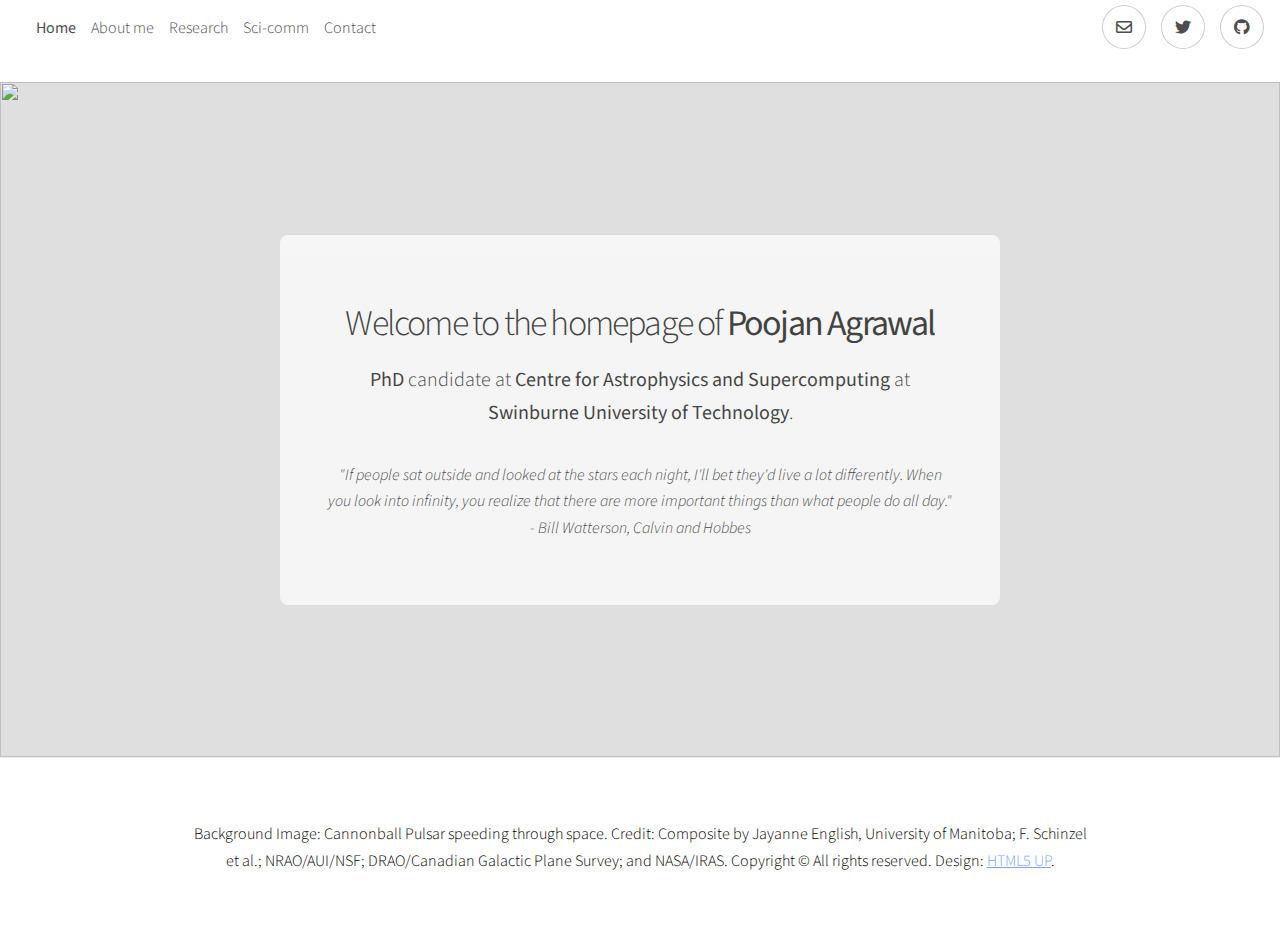
==== index.html @ 531eb6bc "modified header" ====
<!DOCTYPE HTML>
<!--
	Story by HTML5 UP
	html5up.net | @ajlkn
	Free for personal and commercial use under the CCA 3.0 license (html5up.net/license)
-->
<html>
	<head>
		<title>Poojan's personal webpage</title>
		<meta charset="utf-8" />
		<meta name="viewport" content="width=device-width, initial-scale=1, user-scalable=no" />
		<link rel="stylesheet" href="assets/css/main.css" />
		<noscript><link rel="stylesheet" href="assets/css/noscript.css" /></noscript>
	</head>
	<body class="is-preload">

<!-- Header -->
					<header id="header">
						<div>
							<ul class="icons">
								<li><a href="index.html"><strong>Home</strong></a></li>
								<li><a href="personal.html">About me</a></li>
								<!-- <li><a href="blog.html">Blog</a></li> -->
								<li><a href="research.html">Research</a></li>
								<!-- <li><a href="talks.html">Talks</a></li> -->
								<li><a href="outreach.html">Sci-comm</a></li>
								<li><a href="contact.html">Contact</a></li>
							</ul>
						</div>
						<div>
							<ul class="icons">
								<li><a href="mailto:pagrawal@astro.swin.edu.au" class="icon style2 fa-envelope"><span class="label">Email</span></a></li>
								<li><a href="https://twitter.com/poojan_agrawal" class="icon brands style2 fa-twitter"><span class="label">Twitter</span></a></li>
								<li><a href="https://github.com/poojanagrawal" class="icon brands style2 fa-github"><span class="label">GitHub</span></a></li>
							</ul>
						</div>
					</header>
​
<!-- Wrapper -->
			<div id="wrapper" class="divided">
				<!-- One -->
					<section class="banner style2 orient-center content-align-center image-position-center threequarterscreen onload-image-fade-in onload-content-fade-down">
						<div class="content">
							<h2>Welcome to the homepage of <b>Poojan Agrawal</b></h2>
							<p class="major"><b>PhD</b> candidate at <b>Centre for Astrophysics and Supercomputing</b> at <b>Swinburne University of Technology</b>.</p>
							<!-- <p><i>"I know nothing with any certainity but the sight of stars makes me dream" - Vincent Van Gogh</i></p> -->
							<p><i>"If people sat outside and looked at the stars each night, I'll bet they'd live a lot differently. When you look into infinity, you realize that there are more important things than what people do all day." - Bill Watterson, Calvin and Hobbes</i></p>
							<!-- <p class="major">A (modular, highly tweakable) responsive one-page template designed by <a href="https://html5up.net">HTML5 UP</a> and released for free under the <a href="https://html5up.net/license">Creative Commons</a>.</p> -->
							<!-- <ul class="actions stacked"> -->
								<!-- <li><a href="#first" class="button big wide smooth-scroll-middle">Get Started</a></li> -->
							<!-- </ul> -->
						</div>
						<div class="image">
							<img src="images/cannonball_pulsar.jpg" alt="" />
						</div>
					</section>

				

				<!-- Seven -->
					<!-- <section class="wrapper style1 align-center">
						<div class="inner medium">
							<h2>Get in touch</h2>
							<form method="post" action="#">
								<div class="fields">
									<div class="field half">
										<label for="name">Name</label>
										<input type="text" name="name" id="name" value="" />
									</div>
									<div class="field half">
										<label for="email">Email</label>
										<input type="email" name="email" id="email" value="" />
									</div>
									<div class="field">
										<label for="message">Message</label>
										<textarea name="message" id="message" rows="6"></textarea>
									</div>
								</div>
								<ul class="actions special">
									<li><input type="submit" name="submit" id="submit" value="Send Message" /></li>
								</ul>
							</form>

						</div>
					</section> -->

				<!-- Footer -->
					<footer class="wrapper style1 align-center">
						<div class="inner">
							<!-- <ul class="icons">
								<li><a href="https://twitter.com/poojan_agrawal" class="icon brands style2 fa-twitter"><span class="label">Twitter</span></a></li>
								<li><a href="mailto:pagrawal@astro.swin.edu.au" class="icon style2 fa-envelope"><span class="label">Email</span></a></li>
								<li><a href="https://github.com/poojanagrawal" class="icon brands style2 fa-github"><span class="label">GitHub</span></a></li>
							</ul> -->
							<p> Background Image: Cannonball Pulsar speeding through space. Credit: Composite by Jayanne English, University of Manitoba; F. Schinzel et al.; NRAO/AUI/NSF; DRAO/Canadian Galactic Plane Survey; and NASA/IRAS. Copyright &copy; All rights reserved. Design: <a href="https://html5up.net">HTML5 UP</a>.</p>
						</div>
					</footer>

			</div>

		<!-- Scripts -->
			<script src="assets/js/jquery.min.js"></script>
			<script src="assets/js/jquery.scrollex.min.js"></script>
			<script src="assets/js/jquery.scrolly.min.js"></script>
			<script src="assets/js/browser.min.js"></script>
			<script src="assets/js/breakpoints.min.js"></script>
			<script src="assets/js/util.js"></script>
			<script src="assets/js/main.js"></script>

	</body>
</html>
---- assets/css/main.css ----
@import url(fontawesome-all.min.css);
@import url("https://fonts.googleapis.com/css?family=Source+Sans+Pro:300,300i,400,400i");

/*
	Story by HTML5 UP
	html5up.net | @ajlkn
	Free for personal and commercial use under the CCA 3.0 license (html5up.net/license)
*/

html, body, div, span, applet, object,
iframe, h1, h2, h3, h4, h5, h6, p, blockquote,
pre, a, abbr, acronym, address, big, cite,
code, del, dfn, em, img, ins, kbd, q, s, samp,
small, strike, strong, sub, sup, tt, var, b,
u, i, center, dl, dt, dd, ol, ul, li, fieldset,
form, label, legend, table, caption, tbody,
tfoot, thead, tr, th, td, article, aside,
canvas, details, embed, figure, figcaption,
footer, header, hgroup, menu, nav, output, ruby,
section, summary, time, mark, audio, video {
	margin: 0;
	padding: 0;
	border: 0;
	font-size: 100%;
	font: inherit;
	vertical-align: baseline;}

article, aside, details, figcaption, figure,
footer, header, hgroup, menu, nav, section {
	display: block;}

body {
	line-height: 1;
}

ol, ul {
	list-style: none;
}

blockquote, q {
	quotes: none;
}

	blockquote:before, blockquote:after, q:before, q:after {
		content: '';
		content: none;
	}

table {
	border-collapse: collapse;
	border-spacing: 0;
}

body {
	-webkit-text-size-adjust: none;
}

mark {
	background-color: transparent;
	color: inherit;
}

input::-moz-focus-inner {
	border: 0;
	padding: 0;
}

input, select, textarea {
	-moz-appearance: none;
	-webkit-appearance: none;
	-ms-appearance: none;
	appearance: none;
}

/* Basic */

	@-ms-viewport {
		width: device-width;
	}

	body {
		-ms-overflow-style: scrollbar;
	}

	@media screen and (max-width: 480px) {

		html, body {
			min-width: 320px;
		}

	}

	html {
		box-sizing: border-box;
	}

	*, *:before, *:after {
		box-sizing: inherit;
	}

	body {
		background: #ffffff;
	}

		body.is-preload *, body.is-preload *:before, body.is-preload *:after {
			-moz-animation: none !important;
			-webkit-animation: none !important;
			-ms-animation: none !important;
			animation: none !important;
			-moz-transition: none !important;
			-webkit-transition: none !important;
			-ms-transition: none !important;
			transition: none !important;
		}

/* Type */

	html {
		font-size: 18pt;
	}

		@media screen and (max-width: 1680px) {

			html {
				font-size: 14pt;
			}

		}

		@media screen and (max-width: 1280px) {

			html {
				font-size: 12pt;
			}

		}

		@media screen and (max-width: 736px) {

			html {
				font-size: 11pt;
			}

		}

		@media screen and (max-width: 360px) {

			html {
				font-size: 10pt;
			}

		}

	body {
		background-color: #ffffff;
		color: #000000;
	}

	body, input, select, textarea {
		font-family: "Source Sans Pro", Helvetica, sans-serif;
		font-size: 1rem;
		font-weight: 300;
		line-height: 1.65;
	}

	a {
		-moz-transition: color 0.2s ease-in-out;
		-webkit-transition: color 0.2s ease-in-out;
		-ms-transition: color 0.2s ease-in-out;
		transition: color 0.2s ease-in-out;
		text-decoration: underline;
	}

		a:hover {
			text-decoration: none;
		}

	strong, b {
		font-weight: 400;
	}

	em, i {
		font-style: italic;
	}

	p {
		margin: 0 0 2rem 0;
	}

		p.major {
			font-size: 1.25rem;
		}

	h1, h2, h3, h4, h5, h6 {
		font-weight: 300;
		line-height: 1.375;
		letter-spacing: -0.05em;
		margin: 0 0 1rem 0;
	}

		h1 a, h2 a, h3 a, h4 a, h5 a, h6 a {
			color: inherit;
			text-decoration: none;
		}

	h1 {
		font-size: 3.5rem;
		line-height: 1.2;
	}

	h2 {
		font-size: 2.25rem;
	}

	h3 {
		font-size: 1.5rem;
	}

	h4 {
		font-size: 1.1rem;
	}

	h5 {
		font-size: 0.9rem;
	}

	h6 {
		font-size: 0.7rem;
	}

	sub {
		font-size: 0.8rem;
		position: relative;
		top: 0.5rem;
	}

	sup {
		font-size: 0.8rem;
		position: relative;
		top: -0.5rem;
	}

	blockquote {
		border-left: solid 4px;
		font-style: italic;
		margin: 0 0 2rem 0;
		padding: 0.5rem 0 0.5rem 2rem;
	}

	code {
		border-radius: 4px;
		font-family: "Courier New", monospace;
		font-size: 0.9em;
		margin: 0 0.25rem;
		padding: 0.25rem 0.325rem;
	}

	pre {
		-webkit-overflow-scrolling: touch;
		font-family: "Courier New", monospace;
		font-size: 0.9em;
		margin: 0 0 2rem 0;
	}

		pre code {
			display: block;
			line-height: 1.5;
			padding: 0.75rem 1rem;
			overflow-x: auto;
		}

	hr {
		border: 0;
		border-bottom: solid 1px;
		margin: 2.5rem 0;
	}

		hr.major {
			margin: 3.5rem 0;
		}

	.align-left {
		text-align: left;
	}

	.align-center {
		text-align: center;
	}

	.align-right {
		text-align: right;
	}

	@media screen and (max-width: 736px) {

		p.major {
			font-size: 1.1rem;
		}

		h1 {
			font-size: 2.5rem;
		}

		h2 {
			font-size: 2rem;
		}

		h3 {
			font-size: 1.25rem;
		}

		h4 {
			font-size: 1rem;
		}

	}

	input, select, textarea {
		color: #000000;
	}

	a {
		color: #809fff;
	}

		a:hover {
/* 			color: #47D3E5; */
			color: #809fff;
		}

	strong{
		/* color: #4d4d4d; */
		color: inherit;
	}
	
	b{
		color: #000000;
	}

	h1, h2, h3, h4, h5, h6 {
		color: #000000;
	}

	blockquote {
		border-left-color: rgba(0, 0, 0, 0.2);
	}

	code {
		background: rgba(0, 0, 0, 0.05);
		border-color: rgba(0, 0, 0, 0.2);
	}

	hr {
		border-bottom-color: rgba(0, 0, 0, 0.2);
	}

/* Row */

	.row {
		display: flex;
		flex-wrap: wrap;
		box-sizing: border-box;
		align-items: stretch;
	}

		.row > * {
			box-sizing: border-box;
		}

		.row.gtr-uniform > * > :last-child {
			margin-bottom: 0;
		}

		.row.aln-left {
			justify-content: flex-start;
		}

		.row.aln-center {
			justify-content: center;
		}

		.row.aln-right {
			justify-content: flex-end;
		}

		.row.aln-top {
			align-items: flex-start;
		}

		.row.aln-middle {
			align-items: center;
		}

		.row.aln-bottom {
			align-items: flex-end;
		}

		.row > .imp {
			order: -1;
		}

		.row > .col-1 {
			width: 8.33333%;
		}

		.row > .off-1 {
			margin-left: 8.33333%;
		}

		.row > .col-2 {
			width: 16.66667%;
		}

		.row > .off-2 {
			margin-left: 16.66667%;
		}

		.row > .col-3 {
			width: 25%;
		}

		.row > .off-3 {
			margin-left: 25%;
		}

		.row > .col-4 {
			width: 33.33333%;
		}

		.row > .off-4 {
			margin-left: 33.33333%;
		}

		.row > .col-5 {
			width: 41.66667%;
		}

		.row > .off-5 {
			margin-left: 41.66667%;
		}

		.row > .col-6 {
			width: 50%;
		}

		.row > .off-6 {
			margin-left: 50%;
		}

		.row > .col-7 {
			width: 58.33333%;
		}

		.row > .off-7 {
			margin-left: 58.33333%;
		}

		.row > .col-8 {
			width: 66.66667%;
		}

		.row > .off-8 {
			margin-left: 66.66667%;
		}

		.row > .col-9 {
			width: 75%;
		}

		.row > .off-9 {
			margin-left: 75%;
		}

		.row > .col-10 {
			width: 83.33333%;
		}

		.row > .off-10 {
			margin-left: 83.33333%;
		}

		.row > .col-11 {
			width: 91.66667%;
		}

		.row > .off-11 {
			margin-left: 91.66667%;
		}

		.row > .col-12 {
			width: 100%;
		}

		.row > .off-12 {
			margin-left: 100%;
		}

		.row.gtr-0 {
			margin-top: 0;
			margin-left: 0rem;
		}

			.row.gtr-0 > * {
				padding: 0 0 0 0rem;
			}

			.row.gtr-0.gtr-uniform {
				margin-top: 0rem;
			}

				.row.gtr-0.gtr-uniform > * {
					padding-top: 0rem;
				}

		.row.gtr-25 {
			margin-top: 0;
			margin-left: -0.5rem;
		}

			.row.gtr-25 > * {
				padding: 0 0 0 0.5rem;
			}

			.row.gtr-25.gtr-uniform {
				margin-top: -0.5rem;
			}

				.row.gtr-25.gtr-uniform > * {
					padding-top: 0.5rem;
				}

		.row.gtr-50 {
			margin-top: 0;
			margin-left: -1rem;
		}

			.row.gtr-50 > * {
				padding: 0 0 0 1rem;
			}

			.row.gtr-50.gtr-uniform {
				margin-top: -1rem;
			}

				.row.gtr-50.gtr-uniform > * {
					padding-top: 1rem;
				}

		.row {
			margin-top: 0;
			margin-left: -2rem;
		}

			.row > * {
				padding: 0 0 0 2rem;
			}

			.row.gtr-uniform {
				margin-top: -2rem;
			}

				.row.gtr-uniform > * {
					padding-top: 2rem;
				}

		.row.gtr-150 {
			margin-top: 0;
			margin-left: -3rem;
		}

			.row.gtr-150 > * {
				padding: 0 0 0 3rem;
			}

			.row.gtr-150.gtr-uniform {
				margin-top: -3rem;
			}

				.row.gtr-150.gtr-uniform > * {
					padding-top: 3rem;
				}

		.row.gtr-200 {
			margin-top: 0;
			margin-left: -4rem;
		}

			.row.gtr-200 > * {
				padding: 0 0 0 4rem;
			}

			.row.gtr-200.gtr-uniform {
				margin-top: -4rem;
			}

				.row.gtr-200.gtr-uniform > * {
					padding-top: 4rem;
				}

		@media screen and (max-width: 1680px) {

			.row {
				display: flex;
				flex-wrap: wrap;
				box-sizing: border-box;
				align-items: stretch;
			}

				.row > * {
					box-sizing: border-box;
				}

				.row.gtr-uniform > * > :last-child {
					margin-bottom: 0;
				}

				.row.aln-left {
					justify-content: flex-start;
				}

				.row.aln-center {
					justify-content: center;
				}

				.row.aln-right {
					justify-content: flex-end;
				}

				.row.aln-top {
					align-items: flex-start;
				}

				.row.aln-middle {
					align-items: center;
				}

				.row.aln-bottom {
					align-items: flex-end;
				}

				.row > .imp-xlarge {
					order: -1;
				}

				.row > .col-1-xlarge {
					width: 8.33333%;
				}

				.row > .off-1-xlarge {
					margin-left: 8.33333%;
				}

				.row > .col-2-xlarge {
					width: 16.66667%;
				}

				.row > .off-2-xlarge {
					margin-left: 16.66667%;
				}

				.row > .col-3-xlarge {
					width: 25%;
				}

				.row > .off-3-xlarge {
					margin-left: 25%;
				}

				.row > .col-4-xlarge {
					width: 33.33333%;
				}

				.row > .off-4-xlarge {
					margin-left: 33.33333%;
				}

				.row > .col-5-xlarge {
					width: 41.66667%;
				}

				.row > .off-5-xlarge {
					margin-left: 41.66667%;
				}

				.row > .col-6-xlarge {
					width: 50%;
				}

				.row > .off-6-xlarge {
					margin-left: 50%;
				}

				.row > .col-7-xlarge {
					width: 58.33333%;
				}

				.row > .off-7-xlarge {
					margin-left: 58.33333%;
				}

				.row > .col-8-xlarge {
					width: 66.66667%;
				}

				.row > .off-8-xlarge {
					margin-left: 66.66667%;
				}

				.row > .col-9-xlarge {
					width: 75%;
				}

				.row > .off-9-xlarge {
					margin-left: 75%;
				}

				.row > .col-10-xlarge {
					width: 83.33333%;
				}

				.row > .off-10-xlarge {
					margin-left: 83.33333%;
				}

				.row > .col-11-xlarge {
					width: 91.66667%;
				}

				.row > .off-11-xlarge {
					margin-left: 91.66667%;
				}

				.row > .col-12-xlarge {
					width: 100%;
				}

				.row > .off-12-xlarge {
					margin-left: 100%;
				}

				.row.gtr-0 {
					margin-top: 0;
					margin-left: 0rem;
				}

					.row.gtr-0 > * {
						padding: 0 0 0 0rem;
					}

					.row.gtr-0.gtr-uniform {
						margin-top: 0rem;
					}

						.row.gtr-0.gtr-uniform > * {
							padding-top: 0rem;
						}

				.row.gtr-25 {
					margin-top: 0;
					margin-left: -0.5rem;
				}

					.row.gtr-25 > * {
						padding: 0 0 0 0.5rem;
					}

					.row.gtr-25.gtr-uniform {
						margin-top: -0.5rem;
					}

						.row.gtr-25.gtr-uniform > * {
							padding-top: 0.5rem;
						}

				.row.gtr-50 {
					margin-top: 0;
					margin-left: -1rem;
				}

					.row.gtr-50 > * {
						padding: 0 0 0 1rem;
					}

					.row.gtr-50.gtr-uniform {
						margin-top: -1rem;
					}

						.row.gtr-50.gtr-uniform > * {
							padding-top: 1rem;
						}

				.row {
					margin-top: 0;
					margin-left: -2rem;
				}

					.row > * {
						padding: 0 0 0 2rem;
					}

					.row.gtr-uniform {
						margin-top: -2rem;
					}

						.row.gtr-uniform > * {
							padding-top: 2rem;
						}

				.row.gtr-150 {
					margin-top: 0;
					margin-left: -3rem;
				}

					.row.gtr-150 > * {
						padding: 0 0 0 3rem;
					}

					.row.gtr-150.gtr-uniform {
						margin-top: -3rem;
					}

						.row.gtr-150.gtr-uniform > * {
							padding-top: 3rem;
						}

				.row.gtr-200 {
					margin-top: 0;
					margin-left: -4rem;
				}

					.row.gtr-200 > * {
						padding: 0 0 0 4rem;
					}

					.row.gtr-200.gtr-uniform {
						margin-top: -4rem;
					}

						.row.gtr-200.gtr-uniform > * {
							padding-top: 4rem;
						}

		}

		@media screen and (max-width: 1280px) {

			.row {
				display: flex;
				flex-wrap: wrap;
				box-sizing: border-box;
				align-items: stretch;
			}

				.row > * {
					box-sizing: border-box;
				}

				.row.gtr-uniform > * > :last-child {
					margin-bottom: 0;
				}

				.row.aln-left {
					justify-content: flex-start;
				}

				.row.aln-center {
					justify-content: center;
				}

				.row.aln-right {
					justify-content: flex-end;
				}

				.row.aln-top {
					align-items: flex-start;
				}

				.row.aln-middle {
					align-items: center;
				}

				.row.aln-bottom {
					align-items: flex-end;
				}

				.row > .imp-large {
					order: -1;
				}

				.row > .col-1-large {
					width: 8.33333%;
				}

				.row > .off-1-large {
					margin-left: 8.33333%;
				}

				.row > .col-2-large {
					width: 16.66667%;
				}

				.row > .off-2-large {
					margin-left: 16.66667%;
				}

				.row > .col-3-large {
					width: 25%;
				}

				.row > .off-3-large {
					margin-left: 25%;
				}

				.row > .col-4-large {
					width: 33.33333%;
				}

				.row > .off-4-large {
					margin-left: 33.33333%;
				}

				.row > .col-5-large {
					width: 41.66667%;
				}

				.row > .off-5-large {
					margin-left: 41.66667%;
				}

				.row > .col-6-large {
					width: 50%;
				}

				.row > .off-6-large {
					margin-left: 50%;
				}

				.row > .col-7-large {
					width: 58.33333%;
				}

				.row > .off-7-large {
					margin-left: 58.33333%;
				}

				.row > .col-8-large {
					width: 66.66667%;
				}

				.row > .off-8-large {
					margin-left: 66.66667%;
				}

				.row > .col-9-large {
					width: 75%;
				}

				.row > .off-9-large {
					margin-left: 75%;
				}

				.row > .col-10-large {
					width: 83.33333%;
				}

				.row > .off-10-large {
					margin-left: 83.33333%;
				}

				.row > .col-11-large {
					width: 91.66667%;
				}

				.row > .off-11-large {
					margin-left: 91.66667%;
				}

				.row > .col-12-large {
					width: 100%;
				}

				.row > .off-12-large {
					margin-left: 100%;
				}

				.row.gtr-0 {
					margin-top: 0;
					margin-left: 0rem;
				}

					.row.gtr-0 > * {
						padding: 0 0 0 0rem;
					}

					.row.gtr-0.gtr-uniform {
						margin-top: 0rem;
					}

						.row.gtr-0.gtr-uniform > * {
							padding-top: 0rem;
						}

				.row.gtr-25 {
					margin-top: 0;
					margin-left: -0.5rem;
				}

					.row.gtr-25 > * {
						padding: 0 0 0 0.5rem;
					}

					.row.gtr-25.gtr-uniform {
						margin-top: -0.5rem;
					}

						.row.gtr-25.gtr-uniform > * {
							padding-top: 0.5rem;
						}

				.row.gtr-50 {
					margin-top: 0;
					margin-left: -1rem;
				}

					.row.gtr-50 > * {
						padding: 0 0 0 1rem;
					}

					.row.gtr-50.gtr-uniform {
						margin-top: -1rem;
					}

						.row.gtr-50.gtr-uniform > * {
							padding-top: 1rem;
						}

				.row {
					margin-top: 0;
					margin-left: -2rem;
				}

					.row > * {
						padding: 0 0 0 2rem;
					}

					.row.gtr-uniform {
						margin-top: -2rem;
					}

						.row.gtr-uniform > * {
							padding-top: 2rem;
						}

				.row.gtr-150 {
					margin-top: 0;
					margin-left: -3rem;
				}

					.row.gtr-150 > * {
						padding: 0 0 0 3rem;
					}

					.row.gtr-150.gtr-uniform {
						margin-top: -3rem;
					}

						.row.gtr-150.gtr-uniform > * {
							padding-top: 3rem;
						}

				.row.gtr-200 {
					margin-top: 0;
					margin-left: -4rem;
				}

					.row.gtr-200 > * {
						padding: 0 0 0 4rem;
					}

					.row.gtr-200.gtr-uniform {
						margin-top: -4rem;
					}

						.row.gtr-200.gtr-uniform > * {
							padding-top: 4rem;
						}

		}

		@media screen and (max-width: 980px) {

			.row {
				display: flex;
				flex-wrap: wrap;
				box-sizing: border-box;
				align-items: stretch;
			}

				.row > * {
					box-sizing: border-box;
				}

				.row.gtr-uniform > * > :last-child {
					margin-bottom: 0;
				}

				.row.aln-left {
					justify-content: flex-start;
				}

				.row.aln-center {
					justify-content: center;
				}

				.row.aln-right {
					justify-content: flex-end;
				}

				.row.aln-top {
					align-items: flex-start;
				}

				.row.aln-middle {
					align-items: center;
				}

				.row.aln-bottom {
					align-items: flex-end;
				}

				.row > .imp-medium {
					order: -1;
				}

				.row > .col-1-medium {
					width: 8.33333%;
				}

				.row > .off-1-medium {
					margin-left: 8.33333%;
				}

				.row > .col-2-medium {
					width: 16.66667%;
				}

				.row > .off-2-medium {
					margin-left: 16.66667%;
				}

				.row > .col-3-medium {
					width: 25%;
				}

				.row > .off-3-medium {
					margin-left: 25%;
				}

				.row > .col-4-medium {
					width: 33.33333%;
				}

				.row > .off-4-medium {
					margin-left: 33.33333%;
				}

				.row > .col-5-medium {
					width: 41.66667%;
				}

				.row > .off-5-medium {
					margin-left: 41.66667%;
				}

				.row > .col-6-medium {
					width: 50%;
				}

				.row > .off-6-medium {
					margin-left: 50%;
				}

				.row > .col-7-medium {
					width: 58.33333%;
				}

				.row > .off-7-medium {
					margin-left: 58.33333%;
				}

				.row > .col-8-medium {
					width: 66.66667%;
				}

				.row > .off-8-medium {
					margin-left: 66.66667%;
				}

				.row > .col-9-medium {
					width: 75%;
				}

				.row > .off-9-medium {
					margin-left: 75%;
				}

				.row > .col-10-medium {
					width: 83.33333%;
				}

				.row > .off-10-medium {
					margin-left: 83.33333%;
				}

				.row > .col-11-medium {
					width: 91.66667%;
				}

				.row > .off-11-medium {
					margin-left: 91.66667%;
				}

				.row > .col-12-medium {
					width: 100%;
				}

				.row > .off-12-medium {
					margin-left: 100%;
				}

				.row.gtr-0 {
					margin-top: 0;
					margin-left: 0rem;
				}

					.row.gtr-0 > * {
						padding: 0 0 0 0rem;
					}

					.row.gtr-0.gtr-uniform {
						margin-top: 0rem;
					}

						.row.gtr-0.gtr-uniform > * {
							padding-top: 0rem;
						}

				.row.gtr-25 {
					margin-top: 0;
					margin-left: -0.5rem;
				}

					.row.gtr-25 > * {
						padding: 0 0 0 0.5rem;
					}

					.row.gtr-25.gtr-uniform {
						margin-top: -0.5rem;
					}

						.row.gtr-25.gtr-uniform > * {
							padding-top: 0.5rem;
						}

				.row.gtr-50 {
					margin-top: 0;
					margin-left: -1rem;
				}

					.row.gtr-50 > * {
						padding: 0 0 0 1rem;
					}

					.row.gtr-50.gtr-uniform {
						margin-top: -1rem;
					}

						.row.gtr-50.gtr-uniform > * {
							padding-top: 1rem;
						}

				.row {
					margin-top: 0;
					margin-left: -2rem;
				}

					.row > * {
						padding: 0 0 0 2rem;
					}

					.row.gtr-uniform {
						margin-top: -2rem;
					}

						.row.gtr-uniform > * {
							padding-top: 2rem;
						}

				.row.gtr-150 {
					margin-top: 0;
					margin-left: -3rem;
				}

					.row.gtr-150 > * {
						padding: 0 0 0 3rem;
					}

					.row.gtr-150.gtr-uniform {
						margin-top: -3rem;
					}

						.row.gtr-150.gtr-uniform > * {
							padding-top: 3rem;
						}

				.row.gtr-200 {
					margin-top: 0;
					margin-left: -4rem;
				}

					.row.gtr-200 > * {
						padding: 0 0 0 4rem;
					}

					.row.gtr-200.gtr-uniform {
						margin-top: -4rem;
					}

						.row.gtr-200.gtr-uniform > * {
							padding-top: 4rem;
						}

		}

		@media screen and (max-width: 736px) {

			.row {
				display: flex;
				flex-wrap: wrap;
				box-sizing: border-box;
				align-items: stretch;
			}

				.row > * {
					box-sizing: border-box;
				}

				.row.gtr-uniform > * > :last-child {
					margin-bottom: 0;
				}

				.row.aln-left {
					justify-content: flex-start;
				}

				.row.aln-center {
					justify-content: center;
				}

				.row.aln-right {
					justify-content: flex-end;
				}

				.row.aln-top {
					align-items: flex-start;
				}

				.row.aln-middle {
					align-items: center;
				}

				.row.aln-bottom {
					align-items: flex-end;
				}

				.row > .imp-small {
					order: -1;
				}

				.row > .col-1-small {
					width: 8.33333%;
				}

				.row > .off-1-small {
					margin-left: 8.33333%;
				}

				.row > .col-2-small {
					width: 16.66667%;
				}

				.row > .off-2-small {
					margin-left: 16.66667%;
				}

				.row > .col-3-small {
					width: 25%;
				}

				.row > .off-3-small {
					margin-left: 25%;
				}

				.row > .col-4-small {
					width: 33.33333%;
				}

				.row > .off-4-small {
					margin-left: 33.33333%;
				}

				.row > .col-5-small {
					width: 41.66667%;
				}

				.row > .off-5-small {
					margin-left: 41.66667%;
				}

				.row > .col-6-small {
					width: 50%;
				}

				.row > .off-6-small {
					margin-left: 50%;
				}

				.row > .col-7-small {
					width: 58.33333%;
				}

				.row > .off-7-small {
					margin-left: 58.33333%;
				}

				.row > .col-8-small {
					width: 66.66667%;
				}

				.row > .off-8-small {
					margin-left: 66.66667%;
				}

				.row > .col-9-small {
					width: 75%;
				}

				.row > .off-9-small {
					margin-left: 75%;
				}

				.row > .col-10-small {
					width: 83.33333%;
				}

				.row > .off-10-small {
					margin-left: 83.33333%;
				}

				.row > .col-11-small {
					width: 91.66667%;
				}

				.row > .off-11-small {
					margin-left: 91.66667%;
				}

				.row > .col-12-small {
					width: 100%;
				}

				.row > .off-12-small {
					margin-left: 100%;
				}

				.row.gtr-0 {
					margin-top: 0;
					margin-left: 0rem;
				}

					.row.gtr-0 > * {
						padding: 0 0 0 0rem;
					}

					.row.gtr-0.gtr-uniform {
						margin-top: 0rem;
					}

						.row.gtr-0.gtr-uniform > * {
							padding-top: 0rem;
						}

				.row.gtr-25 {
					margin-top: 0;
					margin-left: -0.5rem;
				}

					.row.gtr-25 > * {
						padding: 0 0 0 0.5rem;
					}

					.row.gtr-25.gtr-uniform {
						margin-top: -0.5rem;
					}

						.row.gtr-25.gtr-uniform > * {
							padding-top: 0.5rem;
						}

				.row.gtr-50 {
					margin-top: 0;
					margin-left: -1rem;
				}

					.row.gtr-50 > * {
						padding: 0 0 0 1rem;
					}

					.row.gtr-50.gtr-uniform {
						margin-top: -1rem;
					}

						.row.gtr-50.gtr-uniform > * {
							padding-top: 1rem;
						}

				.row {
					margin-top: 0;
					margin-left: -2rem;
				}

					.row > * {
						padding: 0 0 0 2rem;
					}

					.row.gtr-uniform {
						margin-top: -2rem;
					}

						.row.gtr-uniform > * {
							padding-top: 2rem;
						}

				.row.gtr-150 {
					margin-top: 0;
					margin-left: -3rem;
				}

					.row.gtr-150 > * {
						padding: 0 0 0 3rem;
					}

					.row.gtr-150.gtr-uniform {
						margin-top: -3rem;
					}

						.row.gtr-150.gtr-uniform > * {
							padding-top: 3rem;
						}

				.row.gtr-200 {
					margin-top: 0;
					margin-left: -4rem;
				}

					.row.gtr-200 > * {
						padding: 0 0 0 4rem;
					}

					.row.gtr-200.gtr-uniform {
						margin-top: -4rem;
					}

						.row.gtr-200.gtr-uniform > * {
							padding-top: 4rem;
						}

		}

		@media screen and (max-width: 480px) {

			.row {
				display: flex;
				flex-wrap: wrap;
				box-sizing: border-box;
				align-items: stretch;
			}

				.row > * {
					box-sizing: border-box;
				}

				.row.gtr-uniform > * > :last-child {
					margin-bottom: 0;
				}

				.row.aln-left {
					justify-content: flex-start;
				}

				.row.aln-center {
					justify-content: center;
				}

				.row.aln-right {
					justify-content: flex-end;
				}

				.row.aln-top {
					align-items: flex-start;
				}

				.row.aln-middle {
					align-items: center;
				}

				.row.aln-bottom {
					align-items: flex-end;
				}

				.row > .imp-xsmall {
					order: -1;
				}

				.row > .col-1-xsmall {
					width: 8.33333%;
				}

				.row > .off-1-xsmall {
					margin-left: 8.33333%;
				}

				.row > .col-2-xsmall {
					width: 16.66667%;
				}

				.row > .off-2-xsmall {
					margin-left: 16.66667%;
				}

				.row > .col-3-xsmall {
					width: 25%;
				}

				.row > .off-3-xsmall {
					margin-left: 25%;
				}

				.row > .col-4-xsmall {
					width: 33.33333%;
				}

				.row > .off-4-xsmall {
					margin-left: 33.33333%;
				}

				.row > .col-5-xsmall {
					width: 41.66667%;
				}

				.row > .off-5-xsmall {
					margin-left: 41.66667%;
				}

				.row > .col-6-xsmall {
					width: 50%;
				}

				.row > .off-6-xsmall {
					margin-left: 50%;
				}

				.row > .col-7-xsmall {
					width: 58.33333%;
				}

				.row > .off-7-xsmall {
					margin-left: 58.33333%;
				}

				.row > .col-8-xsmall {
					width: 66.66667%;
				}

				.row > .off-8-xsmall {
					margin-left: 66.66667%;
				}

				.row > .col-9-xsmall {
					width: 75%;
				}

				.row > .off-9-xsmall {
					margin-left: 75%;
				}

				.row > .col-10-xsmall {
					width: 83.33333%;
				}

				.row > .off-10-xsmall {
					margin-left: 83.33333%;
				}

				.row > .col-11-xsmall {
					width: 91.66667%;
				}

				.row > .off-11-xsmall {
					margin-left: 91.66667%;
				}

				.row > .col-12-xsmall {
					width: 100%;
				}

				.row > .off-12-xsmall {
					margin-left: 100%;
				}

				.row.gtr-0 {
					margin-top: 0;
					margin-left: 0rem;
				}

					.row.gtr-0 > * {
						padding: 0 0 0 0rem;
					}

					.row.gtr-0.gtr-uniform {
						margin-top: 0rem;
					}

						.row.gtr-0.gtr-uniform > * {
							padding-top: 0rem;
						}

				.row.gtr-25 {
					margin-top: 0;
					margin-left: -0.5rem;
				}

					.row.gtr-25 > * {
						padding: 0 0 0 0.5rem;
					}

					.row.gtr-25.gtr-uniform {
						margin-top: -0.5rem;
					}

						.row.gtr-25.gtr-uniform > * {
							padding-top: 0.5rem;
						}

				.row.gtr-50 {
					margin-top: 0;
					margin-left: -1rem;
				}

					.row.gtr-50 > * {
						padding: 0 0 0 1rem;
					}

					.row.gtr-50.gtr-uniform {
						margin-top: -1rem;
					}

						.row.gtr-50.gtr-uniform > * {
							padding-top: 1rem;
						}

				.row {
					margin-top: 0;
					margin-left: -2rem;
				}

					.row > * {
						padding: 0 0 0 2rem;
					}

					.row.gtr-uniform {
						margin-top: -2rem;
					}

						.row.gtr-uniform > * {
							padding-top: 2rem;
						}

				.row.gtr-150 {
					margin-top: 0;
					margin-left: -3rem;
				}

					.row.gtr-150 > * {
						padding: 0 0 0 3rem;
					}

					.row.gtr-150.gtr-uniform {
						margin-top: -3rem;
					}

						.row.gtr-150.gtr-uniform > * {
							padding-top: 3rem;
						}

				.row.gtr-200 {
					margin-top: 0;
					margin-left: -4rem;
				}

					.row.gtr-200 > * {
						padding: 0 0 0 4rem;
					}

					.row.gtr-200.gtr-uniform {
						margin-top: -4rem;
					}

						.row.gtr-200.gtr-uniform > * {
							padding-top: 4rem;
						}

		}

		@media screen and (max-width: 360px) {

			.row {
				display: flex;
				flex-wrap: wrap;
				box-sizing: border-box;
				align-items: stretch;
			}

				.row > * {
					box-sizing: border-box;
				}

				.row.gtr-uniform > * > :last-child {
					margin-bottom: 0;
				}

				.row.aln-left {
					justify-content: flex-start;
				}

				.row.aln-center {
					justify-content: center;
				}

				.row.aln-right {
					justify-content: flex-end;
				}

				.row.aln-top {
					align-items: flex-start;
				}

				.row.aln-middle {
					align-items: center;
				}

				.row.aln-bottom {
					align-items: flex-end;
				}

				.row > .imp-xxsmall {
					order: -1;
				}

				.row > .col-1-xxsmall {
					width: 8.33333%;
				}

				.row > .off-1-xxsmall {
					margin-left: 8.33333%;
				}

				.row > .col-2-xxsmall {
					width: 16.66667%;
				}

				.row > .off-2-xxsmall {
					margin-left: 16.66667%;
				}

				.row > .col-3-xxsmall {
					width: 25%;
				}

				.row > .off-3-xxsmall {
					margin-left: 25%;
				}

				.row > .col-4-xxsmall {
					width: 33.33333%;
				}

				.row > .off-4-xxsmall {
					margin-left: 33.33333%;
				}

				.row > .col-5-xxsmall {
					width: 41.66667%;
				}

				.row > .off-5-xxsmall {
					margin-left: 41.66667%;
				}

				.row > .col-6-xxsmall {
					width: 50%;
				}

				.row > .off-6-xxsmall {
					margin-left: 50%;
				}

				.row > .col-7-xxsmall {
					width: 58.33333%;
				}

				.row > .off-7-xxsmall {
					margin-left: 58.33333%;
				}

				.row > .col-8-xxsmall {
					width: 66.66667%;
				}

				.row > .off-8-xxsmall {
					margin-left: 66.66667%;
				}

				.row > .col-9-xxsmall {
					width: 75%;
				}

				.row > .off-9-xxsmall {
					margin-left: 75%;
				}

				.row > .col-10-xxsmall {
					width: 83.33333%;
				}

				.row > .off-10-xxsmall {
					margin-left: 83.33333%;
				}

				.row > .col-11-xxsmall {
					width: 91.66667%;
				}

				.row > .off-11-xxsmall {
					margin-left: 91.66667%;
				}

				.row > .col-12-xxsmall {
					width: 100%;
				}

				.row > .off-12-xxsmall {
					margin-left: 100%;
				}

				.row.gtr-0 {
					margin-top: 0;
					margin-left: 0rem;
				}

					.row.gtr-0 > * {
						padding: 0 0 0 0rem;
					}

					.row.gtr-0.gtr-uniform {
						margin-top: 0rem;
					}

						.row.gtr-0.gtr-uniform > * {
							padding-top: 0rem;
						}

				.row.gtr-25 {
					margin-top: 0;
					margin-left: -0.5rem;
				}

					.row.gtr-25 > * {
						padding: 0 0 0 0.5rem;
					}

					.row.gtr-25.gtr-uniform {
						margin-top: -0.5rem;
					}

						.row.gtr-25.gtr-uniform > * {
							padding-top: 0.5rem;
						}

				.row.gtr-50 {
					margin-top: 0;
					margin-left: -1rem;
				}

					.row.gtr-50 > * {
						padding: 0 0 0 1rem;
					}

					.row.gtr-50.gtr-uniform {
						margin-top: -1rem;
					}

						.row.gtr-50.gtr-uniform > * {
							padding-top: 1rem;
						}

				.row {
					margin-top: 0;
					margin-left: -2rem;
				}

					.row > * {
						padding: 0 0 0 2rem;
					}

					.row.gtr-uniform {
						margin-top: -2rem;
					}

						.row.gtr-uniform > * {
							padding-top: 2rem;
						}

				.row.gtr-150 {
					margin-top: 0;
					margin-left: -3rem;
				}

					.row.gtr-150 > * {
						padding: 0 0 0 3rem;
					}

					.row.gtr-150.gtr-uniform {
						margin-top: -3rem;
					}

						.row.gtr-150.gtr-uniform > * {
							padding-top: 3rem;
						}

				.row.gtr-200 {
					margin-top: 0;
					margin-left: -4rem;
				}

					.row.gtr-200 > * {
						padding: 0 0 0 4rem;
					}

					.row.gtr-200.gtr-uniform {
						margin-top: -4rem;
					}

						.row.gtr-200.gtr-uniform > * {
							padding-top: 4rem;
						}

		}

/* Box */

	.box {
		border-radius: 4px;
		border: solid 1px;
		margin-bottom: 2rem;
		padding: 1.5rem;
	}

		.box > :last-child,
		.box > :last-child > :last-child,
		.box > :last-child > :last-child > :last-child {
			margin-bottom: 0;
		}

		.box.alt {
			border: 0;
			border-radius: 0;
			padding: 0;
		}

	.box {
		border-color: rgba(0, 0, 0, 0.2);
	}

/* Button */

	input[type="submit"],
	input[type="reset"],
	input[type="button"],
	button,
	.button {
		-moz-appearance: none;
		-webkit-appearance: none;
		-ms-appearance: none;
		appearance: none;
		-moz-transition: background-color 0.2s ease-in-out, box-shadow 0.2s ease-in-out, color 0.2s ease-in-out;
		-webkit-transition: background-color 0.2s ease-in-out, box-shadow 0.2s ease-in-out, color 0.2s ease-in-out;
		-ms-transition: background-color 0.2s ease-in-out, box-shadow 0.2s ease-in-out, color 0.2s ease-in-out;
		transition: background-color 0.2s ease-in-out, box-shadow 0.2s ease-in-out, color 0.2s ease-in-out;
		border: 0;
		cursor: pointer;
		display: inline-block;
		font-weight: 400;
		letter-spacing: 0.125em;
		text-align: center;
		text-decoration: none;
		text-transform: uppercase;
		white-space: nowrap;
		font-size: 0.75rem;
		max-width: 20rem;
		height: 3.75em;
		line-height: 3.75em;
		border-radius: 3.75em;
		padding: 0 2.5em;
		text-overflow: ellipsis;
		overflow: hidden;
	}

		input[type="submit"].icon:before,
		input[type="reset"].icon:before,
		input[type="button"].icon:before,
		button.icon:before,
		.button.icon:before {
			margin-right: 0.5rem;
		}

		input[type="submit"].fit,
		input[type="reset"].fit,
		input[type="button"].fit,
		button.fit,
		.button.fit {
			width: 100%;
		}

		input[type="submit"].small,
		input[type="reset"].small,
		input[type="button"].small,
		button.small,
		.button.small {
			font-size: 0.6rem;
			height: 3.325em;
			line-height: 3.325em;
			border-radius: 3.325em;
			padding: 0 2em;
		}

		input[type="submit"].large,
		input[type="reset"].large,
		input[type="button"].large,
		button.large,
		.button.large {
			font-size: 0.8rem;
			height: 4em;
			line-height: 4em;
			border-radius: 4em;
			padding: 0 3em;
		}

		input[type="submit"].wide,
		input[type="reset"].wide,
		input[type="button"].wide,
		button.wide,
		.button.wide {
			min-width: 14em;
		}

		input[type="submit"].disabled, input[type="submit"]:disabled,
		input[type="reset"].disabled,
		input[type="reset"]:disabled,
		input[type="button"].disabled,
		input[type="button"]:disabled,
		button.disabled,
		button:disabled,
		.button.disabled,
		.button:disabled {
			pointer-events: none;
			opacity: 0.25;
		}

	input[type="submit"],
	input[type="reset"],
	input[type="button"],
	button,
	.button {
		background-color: transparent;
		box-shadow: inset 0 0 0 1px rgba(0, 0, 0, 0.2);
		color: #000000 !important;
	}

		input[type="submit"]:hover,
		input[type="reset"]:hover,
		input[type="button"]:hover,
		button:hover,
		.button:hover {
			box-shadow: inset 0 0 0 1px #47D3E5;
			color: #47D3E5 !important;
		}

		input[type="submit"]:active,
		input[type="reset"]:active,
		input[type="button"]:active,
		button:active,
		.button:active {
			background-color: rgba(71, 211, 229, 0.2);
			box-shadow: inset 0 0 0 1px #47D3E5;
			color: #47D3E5 !important;
		}

		input[type="submit"].primary,
		input[type="reset"].primary,
		input[type="button"].primary,
		button.primary,
		.button.primary {
			background-color: #000000;
			box-shadow: none;
			color: #ffffff !important;
		}

			input[type="submit"].primary:hover,
			input[type="reset"].primary:hover,
			input[type="button"].primary:hover,
			button.primary:hover,
			.button.primary:hover {
				background-color: #47D3E5;
			}

			input[type="submit"].primary:active,
			input[type="reset"].primary:active,
			input[type="button"].primary:active,
			button.primary:active,
			.button.primary:active {
				background-color: #1ebdd1;
			}

/* Form */

	form {
		margin: 0 0 2rem 0;
	}

		form > :last-child {
			margin-bottom: 0;
		}

		form > .fields {
			display: -moz-flex;
			display: -webkit-flex;
			display: -ms-flex;
			display: flex;
			-moz-flex-wrap: wrap;
			-webkit-flex-wrap: wrap;
			-ms-flex-wrap: wrap;
			flex-wrap: wrap;
			width: calc(100% + 3rem);
			margin: -1.5rem 0 2rem -1.5rem;
		}

			form > .fields > .field {
				-moz-flex-grow: 0;
				-webkit-flex-grow: 0;
				-ms-flex-grow: 0;
				flex-grow: 0;
				-moz-flex-shrink: 0;
				-webkit-flex-shrink: 0;
				-ms-flex-shrink: 0;
				flex-shrink: 0;
				padding: 1.5rem 0 0 1.5rem;
				width: calc(100% - 1.5rem);
			}

				form > .fields > .field.half {
					width: calc(50% - 0.75rem);
				}

				form > .fields > .field.third {
					width: calc(100%/3 - 0.5rem);
				}

				form > .fields > .field.quarter {
					width: calc(25% - 0.375rem);
				}

		@media screen and (max-width: 480px) {

			form > .fields {
				width: calc(100% + 3rem);
				margin: -1.5rem 0 2rem -1.5rem;
			}

				form > .fields > .field {
					padding: 1.5rem 0 0 1.5rem;
					width: calc(100% - 1.5rem);
				}

					form > .fields > .field.half {
						width: calc(100% - 1.5rem);
					}

					form > .fields > .field.third {
						width: calc(100% - 1.5rem);
					}

					form > .fields > .field.quarter {
						width: calc(100% - 1.5rem);
					}

		}

	label {
		display: block;
		font-size: 0.9rem;
		font-weight: 400;
		margin: 0 0 1rem 0;
	}

	input[type="text"],
	input[type="password"],
	input[type="email"],
	input[type="tel"],
	input[type="search"],
	input[type="url"],
	select,
	textarea {
		-moz-appearance: none;
		-webkit-appearance: none;
		-ms-appearance: none;
		appearance: none;
		background-color: transparent;
		border-radius: 4px;
		border: none;
		border: solid 1px;
		color: inherit;
		display: block;
		outline: 0;
		padding: 0 0.825rem;
		text-decoration: none;
		width: 100%;
	}

		input[type="text"]:invalid,
		input[type="password"]:invalid,
		input[type="email"]:invalid,
		input[type="tel"]:invalid,
		input[type="search"]:invalid,
		input[type="url"]:invalid,
		select:invalid,
		textarea:invalid {
			box-shadow: none;
		}

	select {
		background-size: 1.25rem;
		background-repeat: no-repeat;
		background-position: calc(100% - 1rem) center;
		height: 2.75rem;
		padding-right: 2.75rem;
		text-overflow: ellipsis;
	}

		select:focus::-ms-value {
			background-color: transparent;
		}

		select::-ms-expand {
			display: none;
		}

	input[type="text"],
	input[type="password"],
	input[type="email"],
	input[type="tel"],
	input[type="search"],
	input[type="url"],
	select {
		height: 2.75rem;
	}

	textarea {
		padding: 0.75rem 1rem;
	}

	input[type="checkbox"],
	input[type="radio"] {
		-moz-appearance: none;
		-webkit-appearance: none;
		-ms-appearance: none;
		appearance: none;
		display: block;
		float: left;
		margin-right: -2rem;
		opacity: 0;
		width: 1rem;
		z-index: -1;
	}

		input[type="checkbox"] + label,
		input[type="radio"] + label {
			text-decoration: none;
			-moz-user-select: none;
			-webkit-user-select: none;
			-ms-user-select: none;
			user-select: none;
			cursor: pointer;
			display: inline-block;
			font-size: 1rem;
			font-weight: 300;
			padding-left: 2.4rem;
			padding-right: 0.75rem;
			position: relative;
			margin-bottom: 0;
		}

			input[type="checkbox"] + label:before,
			input[type="radio"] + label:before {
				-moz-osx-font-smoothing: grayscale;
				-webkit-font-smoothing: antialiased;
				display: inline-block;
				font-style: normal;
				font-variant: normal;
				text-rendering: auto;
				line-height: 1;
				text-transform: none !important;
				font-family: 'Font Awesome 5 Free';
				font-weight: 900;
			}

			input[type="checkbox"] + label:before,
			input[type="radio"] + label:before {
				border-radius: 4px;
				border: solid 1px;
				content: '';
				display: inline-block;
				font-size: 0.8rem;
				height: 1.65rem;
				left: 0;
				line-height: 1.65rem;
				position: absolute;
				text-align: center;
				top: 0;
				width: 1.65rem;
			}

		input[type="checkbox"]:checked + label:before,
		input[type="radio"]:checked + label:before {
			content: '\f00c';
		}

	input[type="checkbox"] + label:before {
		border-radius: 4px;
	}

	input[type="radio"] + label:before {
		border-radius: 100%;
	}

	::-webkit-input-placeholder {
		opacity: 1.0;
	}

	:-moz-placeholder {
		opacity: 1.0;
	}

	::-moz-placeholder {
		opacity: 1.0;
	}

	:-ms-input-placeholder {
		opacity: 1.0;
	}

	label {
		color: #000000;
	}

	input[type="text"],
	input[type="password"],
	input[type="email"],
	input[type="tel"],
	input[type="search"],
	input[type="url"],
	select,
	textarea {
		border-color: rgba(0, 0, 0, 0.2);
	}

		input[type="text"]:focus,
		input[type="password"]:focus,
		input[type="email"]:focus,
		input[type="tel"]:focus,
		input[type="search"]:focus,
		input[type="url"]:focus,
		select:focus,
		textarea:focus {
			border-color: #47D3E5;
			box-shadow: 0 0 0 1px #47D3E5;
		}

	select {
		background-image: url("data:image/svg+xml;charset=utf8,%3Csvg xmlns='http://www.w3.org/2000/svg' width='40' height='40' preserveAspectRatio='none' viewBox='0 0 40 40'%3E%3Cpath d='M9.4,12.3l10.4,10.4l10.4-10.4c0.2-0.2,0.5-0.4,0.9-0.4c0.3,0,0.6,0.1,0.9,0.4l3.3,3.3c0.2,0.2,0.4,0.5,0.4,0.9 c0,0.4-0.1,0.6-0.4,0.9L20.7,31.9c-0.2,0.2-0.5,0.4-0.9,0.4c-0.3,0-0.6-0.1-0.9-0.4L4.3,17.3c-0.2-0.2-0.4-0.5-0.4-0.9 c0-0.4,0.1-0.6,0.4-0.9l3.3-3.3c0.2-0.2,0.5-0.4,0.9-0.4S9.1,12.1,9.4,12.3z' fill='rgba(0, 0, 0, 0.2)' /%3E%3C/svg%3E");
	}

		select option {
			color: #000000;
			background: #ffffff;
		}

	input[type="checkbox"] + label,
	input[type="radio"] + label {
		color: #000000;
	}

		input[type="checkbox"] + label:before,
		input[type="radio"] + label:before {
			border-color: rgba(0, 0, 0, 0.2);
		}

	input[type="checkbox"]:checked + label:before,
	input[type="radio"]:checked + label:before {
		background-color: #000000;
		border-color: #000000;
		color: #ffffff;
	}

	input[type="checkbox"]:focus + label:before,
	input[type="radio"]:focus + label:before {
		border-color: #47D3E5;
		box-shadow: 0 0 0 1px #47D3E5;
	}

	::-webkit-input-placeholder {
		color: rgba(0, 0, 0, 0.75) !important;
	}

	:-moz-placeholder {
		color: rgba(0, 0, 0, 0.75) !important;
	}

	::-moz-placeholder {
		color: rgba(0, 0, 0, 0.75) !important;
	}

	:-ms-input-placeholder {
		color: rgba(0, 0, 0, 0.75) !important;
	}

/* Icon */

	.icon {
		text-decoration: none;
		border-bottom: none;
		position: relative;
		text-align: center;
	}

		.icon:before {
			-moz-osx-font-smoothing: grayscale;
			-webkit-font-smoothing: antialiased;
			display: inline-block;
			font-style: normal;
			font-variant: normal;
			text-rendering: auto;
			line-height: 1;
			text-transform: none !important;
			font-family: 'Font Awesome 5 Free';
			font-weight: 400;
		}

		.icon > .label {
			display: none;
		}

		.icon:before {
			line-height: inherit;
		}

		.icon.solid:before {
			font-weight: 900;
		}

		.icon.brands:before {
			font-family: 'Font Awesome 5 Brands';
		}

		.icon.style2:before {
			border-radius: 2.75em;
			display: inline-block;
			height: 2.75em;
			line-height: 2.75em;
			width: 2.75em;
		}

		.icon.major {
			display: block;
			margin: 0 0 1rem 0;
		}

			.icon.major:before {
				font-size: 1.25rem;
			}

	a.icon.style2:before {
		-moz-transition: background-color 0.2s ease-in-out, box-shadow 0.2s ease-in-out, color 0.2s ease-in-out;
		-webkit-transition: background-color 0.2s ease-in-out, box-shadow 0.2s ease-in-out, color 0.2s ease-in-out;
		-ms-transition: background-color 0.2s ease-in-out, box-shadow 0.2s ease-in-out, color 0.2s ease-in-out;
		transition: background-color 0.2s ease-in-out, box-shadow 0.2s ease-in-out, color 0.2s ease-in-out;
	}

	.icon.style2:before {
		box-shadow: inset 0 0 0 1px rgba(0, 0, 0, 0.2);
	}

	a.icon.style2:hover:before {
		box-shadow: inset 0 0 0 1px #47D3E5;
		color: #47D3E5;
	}

	a.icon.style2:active:before {
		background-color: rgba(71, 211, 229, 0.1);
		box-shadow: inset 0 0 0 1px #47D3E5;
		color: #47D3E5;
	}

/* Image */

	.image {
		border: 0;
		border-radius: 4px;
		display: inline-block;
		position: relative;
	}

		.image img {
			display: block;
			border-radius: 4px;
		}

		.image.left, .image.right {
			width: 40%;
			max-width: 10rem;
		}

			.image.left img, .image.right img {
				width: 100%;
			}

		.image.left {
			float: left;
			margin: 0 1.5rem 1rem 0;
			top: 0.25rem;
		}

		.image.right {
			float: right;
			margin: 0 0 1rem 1.5rem;
			top: 0.25rem;
		}

		.image.fit {
			display: block;
			margin: 0 0 2rem 0;
			width: 100%;
		}

			.image.fit img {
				width: 100%;
			}

		.image.main {
			display: block;
			margin: 0 0 3rem 0;
			width: 100%;
		}

			.image.main img {
				width: 100%;
			}

/* List */

	ol {
		list-style: decimal;
		margin: 0 0 2rem 0;
		padding-left: 1.25rem;
	}

		ol li {
			padding-left: 0.25rem;
		}

	ul {
		list-style: disc;
		margin: 0 0 2rem 0;
		padding-left: 1rem;
	}

		ul li {
			padding-left: 0.5rem;
		}

		ul.alt {
			list-style: none;
			padding-left: 0;
		}

			ul.alt li {
				border-top: solid 1px;
				padding: 0.5rem 0;
			}

				ul.alt li:first-child {
					border-top: 0;
					padding-top: 0;
				}

	dl {
		margin: 0 0 2rem 0;
	}

		dl dt {
			display: block;
			font-weight: 400;
			margin: 0 0 1rem 0;
		}

		dl dd {
			margin-left: 2rem;
		}

		dl.style2 dt {
			width: 25%;
			float: left;
		}

		dl.style2 dd {
			width: 70%;
			float: left;
		}

		dl.style2:after {
			content: '';
			display: block;
			clear: both;
		}

	ul.alt li {
		border-top-color: rgba(0, 0, 0, 0.2);
	}

/* Actions */

	ul.actions {
		display: -moz-flex;
		display: -webkit-flex;
		display: -ms-flex;
		display: flex;
		cursor: default;
		list-style: none;
		margin-left: -1rem;
		padding-left: 0;
	}

		ul.actions li {
			padding: 0 0 0 1rem;
			vertical-align: middle;
		}

		ul.actions.special {
			-moz-justify-content: center;
			-webkit-justify-content: center;
			-ms-justify-content: center;
			justify-content: center;
			width: 100%;
			margin-left: 0;
		}

			ul.actions.special li:first-child {
				padding-left: 0;
			}

		ul.actions.stacked {
			-moz-flex-direction: column;
			-webkit-flex-direction: column;
			-ms-flex-direction: column;
			flex-direction: column;
			margin-left: 0;
		}

			ul.actions.stacked li {
				padding: 1.3rem 0 0 0;
			}

				ul.actions.stacked li:first-child {
					padding-top: 0;
				}

		ul.actions.fit {
			width: calc(100% + 1rem);
		}

			ul.actions.fit li {
				-moz-flex-grow: 1;
				-webkit-flex-grow: 1;
				-ms-flex-grow: 1;
				flex-grow: 1;
				-moz-flex-shrink: 1;
				-webkit-flex-shrink: 1;
				-ms-flex-shrink: 1;
				flex-shrink: 1;
				width: 100%;
			}

				ul.actions.fit li > * {
					width: 100%;
				}

			ul.actions.fit.stacked {
				width: 100%;
			}

		@media screen and (max-width: 480px) {

			ul.actions:not(.fixed) {
				-moz-flex-direction: column;
				-webkit-flex-direction: column;
				-ms-flex-direction: column;
				flex-direction: column;
				margin-left: 0;
				width: 100% !important;
			}

				ul.actions:not(.fixed) li {
					-moz-flex-grow: 1;
					-webkit-flex-grow: 1;
					-ms-flex-grow: 1;
					flex-grow: 1;
					-moz-flex-shrink: 1;
					-webkit-flex-shrink: 1;
					-ms-flex-shrink: 1;
					flex-shrink: 1;
					padding: 1rem 0 0 0;
					text-align: center;
					width: 100%;
				}

					ul.actions:not(.fixed) li > * {
						width: 100%;
					}

					ul.actions:not(.fixed) li:first-child {
						padding-top: 0;
					}

					ul.actions:not(.fixed) li input[type="submit"],
					ul.actions:not(.fixed) li input[type="reset"],
					ul.actions:not(.fixed) li input[type="button"],
					ul.actions:not(.fixed) li button,
					ul.actions:not(.fixed) li .button {
						width: 100%;
					}

						ul.actions:not(.fixed) li input[type="submit"].icon:before,
						ul.actions:not(.fixed) li input[type="reset"].icon:before,
						ul.actions:not(.fixed) li input[type="button"].icon:before,
						ul.actions:not(.fixed) li button.icon:before,
						ul.actions:not(.fixed) li .button.icon:before {
							margin-left: -0.5rem;
						}

		}

/* Icons */

	ul.icons {
		cursor: default;
		list-style: none;
		padding-left: 0.75rem;
/* 		color: #809fff; */
		color: #4d4d4d;
	}

		ul.icons li {
			display: inline-block;
			padding: 0 0 0 0.75rem;
			
		}

			ul.icons li:last-child {
				padding-right: 1.0rem;
			}

/* Section/Article */

	section.special, article.special {
		text-align: center;
	}

	header p {
		position: relative;
		margin: -0.65rem 0 1.5rem 0;
		font-style: italic;
	}

	header h1 + p {
		font-size: 1.375rem;
	}

	header h2 + p {
		font-size: 1.25rem;
	}

	header h3 + p {
		font-size: 1.1rem;
	}

	header h4 + p,
	header h5 + p,
	header h6 + p {
		font-size: 0.9rem;
	}

	header p {
		color: rgba(0, 0, 0, 0.75);
	}

/* Table */

	.table-wrapper {
		-webkit-overflow-scrolling: touch;
		margin: 0 0 2rem 0;
		overflow-x: auto;
	}

		.table-wrapper > table {
			margin-bottom: 0;
		}

	table {
		margin: 0 0 2rem 0;
		width: 100%;
	}

		table tbody tr {
			border: solid 1px;
			border-left: 0;
			border-right: 0;
		}

		table td {
			padding: 0.75rem 0.75rem;
		}

		table th {
			font-size: 0.9rem;
			font-weight: 400;
			padding: 0 0.75rem 0.75rem 0.75rem;
			text-align: left;
		}

		table thead {
			border-bottom: solid 2px;
		}

		table tfoot {
			border-top: solid 2px;
		}

		table.alt {
			border-collapse: separate;
		}

			table.alt tbody tr td {
				border: solid 1px;
				border-left-width: 0;
				border-top-width: 0;
			}

				table.alt tbody tr td:first-child {
					border-left-width: 1px;
				}

			table.alt tbody tr:first-child td {
				border-top-width: 1px;
			}

			table.alt thead {
				border-bottom: 0;
			}

			table.alt tfoot {
				border-top: 0;
			}

		table.fixed {
			table-layout: fixed;
		}

	table tbody tr {
		border-color: rgba(0, 0, 0, 0.2);
	}

		table tbody tr:nth-child(2n + 1) {
			background-color: rgba(0, 0, 0, 0.05);
		}

		table tbody tr.alt {
			background-color: rgba(0, 0, 0, 0.05) !important;
		}

	table th {
		color: #000000;
	}

	table thead {
		border-bottom-color: rgba(0, 0, 0, 0.2);
	}

	table tfoot {
		border-top-color: rgba(0, 0, 0, 0.2);
	}

	table.alt tbody tr td {
		border-color: rgba(0, 0, 0, 0.2);
	}

	table.uniform tbody tr:nth-child(2n + 1) {
		background-color: transparent;
	}

/* Banner (transitions) */

	.banner.onload-content-fade-up .content {
		-moz-transition: opacity 0.75s ease-in-out, -moz-transform 0.75s ease-in-out;
		-webkit-transition: opacity 0.75s ease-in-out, -webkit-transform 0.75s ease-in-out;
		-ms-transition: opacity 0.75s ease-in-out, -ms-transform 0.75s ease-in-out;
		transition: opacity 0.75s ease-in-out, transform 0.75s ease-in-out;
	}

	body.is-preload .banner.onload-content-fade-up .content {
		-moz-transform: translateY(1rem);
		-webkit-transform: translateY(1rem);
		-ms-transform: translateY(1rem);
		transform: translateY(1rem);
		opacity: 0;
	}

	.banner.onload-content-fade-down .content {
		-moz-transition: opacity 0.75s ease-in-out, -moz-transform 0.75s ease-in-out;
		-webkit-transition: opacity 0.75s ease-in-out, -webkit-transform 0.75s ease-in-out;
		-ms-transition: opacity 0.75s ease-in-out, -ms-transform 0.75s ease-in-out;
		transition: opacity 0.75s ease-in-out, transform 0.75s ease-in-out;
	}

	body.is-preload .banner.onload-content-fade-down .content {
		-moz-transform: translateY(-1rem);
		-webkit-transform: translateY(-1rem);
		-ms-transform: translateY(-1rem);
		transform: translateY(-1rem);
		opacity: 0;
	}

	.banner.onload-content-fade-left .content {
		-moz-transition: opacity 0.75s ease-in-out, -moz-transform 0.75s ease-in-out;
		-webkit-transition: opacity 0.75s ease-in-out, -webkit-transform 0.75s ease-in-out;
		-ms-transition: opacity 0.75s ease-in-out, -ms-transform 0.75s ease-in-out;
		transition: opacity 0.75s ease-in-out, transform 0.75s ease-in-out;
	}

	body.is-preload .banner.onload-content-fade-left .content {
		-moz-transform: translateX(1rem);
		-webkit-transform: translateX(1rem);
		-ms-transform: translateX(1rem);
		transform: translateX(1rem);
		opacity: 0;
	}

	.banner.onload-content-fade-right .content {
		-moz-transition: opacity 0.75s ease-in-out, -moz-transform 0.75s ease-in-out;
		-webkit-transition: opacity 0.75s ease-in-out, -webkit-transform 0.75s ease-in-out;
		-ms-transition: opacity 0.75s ease-in-out, -ms-transform 0.75s ease-in-out;
		transition: opacity 0.75s ease-in-out, transform 0.75s ease-in-out;
	}

	body.is-preload .banner.onload-content-fade-right .content {
		-moz-transform: translateX(-1rem);
		-webkit-transform: translateX(-1rem);
		-ms-transform: translateX(-1rem);
		transform: translateX(-1rem);
		opacity: 0;
	}

	.banner.onload-content-fade-in .content {
		-moz-transition: opacity 0.75s ease-in-out;
		-webkit-transition: opacity 0.75s ease-in-out;
		-ms-transition: opacity 0.75s ease-in-out;
		transition: opacity 0.75s ease-in-out;
	}

	body.is-preload .banner.onload-content-fade-in .content {
		opacity: 0;
	}

	.banner.onload-image-fade-up .image {
		-moz-transition: opacity 0.75s ease-in-out, -moz-transform 0.75s ease-in-out;
		-webkit-transition: opacity 0.75s ease-in-out, -webkit-transform 0.75s ease-in-out;
		-ms-transition: opacity 0.75s ease-in-out, -ms-transform 0.75s ease-in-out;
		transition: opacity 0.75s ease-in-out, transform 0.75s ease-in-out;
	}

		.banner.onload-image-fade-up .image img {
			-moz-transition: opacity 0.75s ease-in-out;
			-webkit-transition: opacity 0.75s ease-in-out;
			-ms-transition: opacity 0.75s ease-in-out;
			transition: opacity 0.75s ease-in-out;
			-moz-transition-delay: 0.5625s;
			-webkit-transition-delay: 0.5625s;
			-ms-transition-delay: 0.5625s;
			transition-delay: 0.5625s;
		}

	body.is-preload .banner.onload-image-fade-up .image {
		-moz-transform: translateY(1rem);
		-webkit-transform: translateY(1rem);
		-ms-transform: translateY(1rem);
		transform: translateY(1rem);
		opacity: 0;
	}

		body.is-preload .banner.onload-image-fade-up .image img {
			opacity: 0;
		}

	.banner.onload-image-fade-down .image {
		-moz-transition: opacity 0.75s ease-in-out, -moz-transform 0.75s ease-in-out;
		-webkit-transition: opacity 0.75s ease-in-out, -webkit-transform 0.75s ease-in-out;
		-ms-transition: opacity 0.75s ease-in-out, -ms-transform 0.75s ease-in-out;
		transition: opacity 0.75s ease-in-out, transform 0.75s ease-in-out;
	}

		.banner.onload-image-fade-down .image img {
			-moz-transition: opacity 0.75s ease-in-out;
			-webkit-transition: opacity 0.75s ease-in-out;
			-ms-transition: opacity 0.75s ease-in-out;
			transition: opacity 0.75s ease-in-out;
			-moz-transition-delay: 0.5625s;
			-webkit-transition-delay: 0.5625s;
			-ms-transition-delay: 0.5625s;
			transition-delay: 0.5625s;
		}

	body.is-preload .banner.onload-image-fade-down .image {
		-moz-transform: translateY(-1rem);
		-webkit-transform: translateY(-1rem);
		-ms-transform: translateY(-1rem);
		transform: translateY(-1rem);
		opacity: 0;
	}

		body.is-preload .banner.onload-image-fade-down .image img {
			opacity: 0;
		}

	.banner.onload-image-fade-left .image {
		-moz-transition: opacity 0.75s ease-in-out, -moz-transform 0.75s ease-in-out;
		-webkit-transition: opacity 0.75s ease-in-out, -webkit-transform 0.75s ease-in-out;
		-ms-transition: opacity 0.75s ease-in-out, -ms-transform 0.75s ease-in-out;
		transition: opacity 0.75s ease-in-out, transform 0.75s ease-in-out;
	}

		.banner.onload-image-fade-left .image img {
			-moz-transition: opacity 0.75s ease-in-out;
			-webkit-transition: opacity 0.75s ease-in-out;
			-ms-transition: opacity 0.75s ease-in-out;
			transition: opacity 0.75s ease-in-out;
			-moz-transition-delay: 0.5625s;
			-webkit-transition-delay: 0.5625s;
			-ms-transition-delay: 0.5625s;
			transition-delay: 0.5625s;
		}

	body.is-preload .banner.onload-image-fade-left .image {
		-moz-transform: translateX(1rem);
		-webkit-transform: translateX(1rem);
		-ms-transform: translateX(1rem);
		transform: translateX(1rem);
		opacity: 0;
	}

		body.is-preload .banner.onload-image-fade-left .image img {
			opacity: 0;
		}

	.banner.onload-image-fade-right .image {
		-moz-transition: opacity 0.75s ease-in-out, -moz-transform 0.75s ease-in-out;
		-webkit-transition: opacity 0.75s ease-in-out, -webkit-transform 0.75s ease-in-out;
		-ms-transition: opacity 0.75s ease-in-out, -ms-transform 0.75s ease-in-out;
		transition: opacity 0.75s ease-in-out, transform 0.75s ease-in-out;
	}

		.banner.onload-image-fade-right .image img {
			-moz-transition: opacity 0.75s ease-in-out;
			-webkit-transition: opacity 0.75s ease-in-out;
			-ms-transition: opacity 0.75s ease-in-out;
			transition: opacity 0.75s ease-in-out;
			-moz-transition-delay: 0.5625s;
			-webkit-transition-delay: 0.5625s;
			-ms-transition-delay: 0.5625s;
			transition-delay: 0.5625s;
		}

	body.is-preload .banner.onload-image-fade-right .image {
		-moz-transform: translateX(-1rem);
		-webkit-transform: translateX(-1rem);
		-ms-transform: translateX(-1rem);
		transform: translateX(-1rem);
		opacity: 0;
	}

		body.is-preload .banner.onload-image-fade-right .image img {
			opacity: 0;
		}

	.banner.onload-image-fade-in .image img {
		-moz-transition: opacity 0.75s ease-in-out;
		-webkit-transition: opacity 0.75s ease-in-out;
		-ms-transition: opacity 0.75s ease-in-out;
		transition: opacity 0.75s ease-in-out;
	}

	body.is-preload .banner.onload-image-fade-in .image img {
		opacity: 0;
	}

	.banner.onscroll-content-fade-up .content {
		-moz-transition: opacity 0.75s ease-in-out, -moz-transform 0.75s ease-in-out;
		-webkit-transition: opacity 0.75s ease-in-out, -webkit-transform 0.75s ease-in-out;
		-ms-transition: opacity 0.75s ease-in-out, -ms-transform 0.75s ease-in-out;
		transition: opacity 0.75s ease-in-out, transform 0.75s ease-in-out;
	}

	.banner.onscroll-content-fade-up.is-inactive .content {
		-moz-transform: translateY(1rem);
		-webkit-transform: translateY(1rem);
		-ms-transform: translateY(1rem);
		transform: translateY(1rem);
		opacity: 0;
	}

	.banner.onscroll-content-fade-down .content {
		-moz-transition: opacity 0.75s ease-in-out, -moz-transform 0.75s ease-in-out;
		-webkit-transition: opacity 0.75s ease-in-out, -webkit-transform 0.75s ease-in-out;
		-ms-transition: opacity 0.75s ease-in-out, -ms-transform 0.75s ease-in-out;
		transition: opacity 0.75s ease-in-out, transform 0.75s ease-in-out;
	}

	.banner.onscroll-content-fade-down.is-inactive .content {
		-moz-transform: translateY(-1rem);
		-webkit-transform: translateY(-1rem);
		-ms-transform: translateY(-1rem);
		transform: translateY(-1rem);
		opacity: 0;
	}

	.banner.onscroll-content-fade-left .content {
		-moz-transition: opacity 0.75s ease-in-out, -moz-transform 0.75s ease-in-out;
		-webkit-transition: opacity 0.75s ease-in-out, -webkit-transform 0.75s ease-in-out;
		-ms-transition: opacity 0.75s ease-in-out, -ms-transform 0.75s ease-in-out;
		transition: opacity 0.75s ease-in-out, transform 0.75s ease-in-out;
	}

	.banner.onscroll-content-fade-left.is-inactive .content {
		-moz-transform: translateX(1rem);
		-webkit-transform: translateX(1rem);
		-ms-transform: translateX(1rem);
		transform: translateX(1rem);
		opacity: 0;
	}

	.banner.onscroll-content-fade-right .content {
		-moz-transition: opacity 0.75s ease-in-out, -moz-transform 0.75s ease-in-out;
		-webkit-transition: opacity 0.75s ease-in-out, -webkit-transform 0.75s ease-in-out;
		-ms-transition: opacity 0.75s ease-in-out, -ms-transform 0.75s ease-in-out;
		transition: opacity 0.75s ease-in-out, transform 0.75s ease-in-out;
	}

	.banner.onscroll-content-fade-right.is-inactive .content {
		-moz-transform: translateX(-1rem);
		-webkit-transform: translateX(-1rem);
		-ms-transform: translateX(-1rem);
		transform: translateX(-1rem);
		opacity: 0;
	}

	.banner.onscroll-content-fade-in .content {
		-moz-transition: opacity 0.75s ease-in-out;
		-webkit-transition: opacity 0.75s ease-in-out;
		-ms-transition: opacity 0.75s ease-in-out;
		transition: opacity 0.75s ease-in-out;
	}

	.banner.onscroll-content-fade-in.is-inactive .content {
		opacity: 0;
	}

	.banner.onscroll-image-fade-up .image {
		-moz-transition: opacity 0.75s ease-in-out, -moz-transform 0.75s ease-in-out;
		-webkit-transition: opacity 0.75s ease-in-out, -webkit-transform 0.75s ease-in-out;
		-ms-transition: opacity 0.75s ease-in-out, -ms-transform 0.75s ease-in-out;
		transition: opacity 0.75s ease-in-out, transform 0.75s ease-in-out;
	}

		.banner.onscroll-image-fade-up .image img {
			-moz-transition: opacity 0.75s ease-in-out;
			-webkit-transition: opacity 0.75s ease-in-out;
			-ms-transition: opacity 0.75s ease-in-out;
			transition: opacity 0.75s ease-in-out;
			-moz-transition-delay: 0.5625s;
			-webkit-transition-delay: 0.5625s;
			-ms-transition-delay: 0.5625s;
			transition-delay: 0.5625s;
		}

	.banner.onscroll-image-fade-up.is-inactive .image {
		-moz-transform: translateY(1rem);
		-webkit-transform: translateY(1rem);
		-ms-transform: translateY(1rem);
		transform: translateY(1rem);
		opacity: 0;
	}

		.banner.onscroll-image-fade-up.is-inactive .image img {
			opacity: 0;
		}

	.banner.onscroll-image-fade-down .image {
		-moz-transition: opacity 0.75s ease-in-out, -moz-transform 0.75s ease-in-out;
		-webkit-transition: opacity 0.75s ease-in-out, -webkit-transform 0.75s ease-in-out;
		-ms-transition: opacity 0.75s ease-in-out, -ms-transform 0.75s ease-in-out;
		transition: opacity 0.75s ease-in-out, transform 0.75s ease-in-out;
	}

		.banner.onscroll-image-fade-down .image img {
			-moz-transition: opacity 0.75s ease-in-out;
			-webkit-transition: opacity 0.75s ease-in-out;
			-ms-transition: opacity 0.75s ease-in-out;
			transition: opacity 0.75s ease-in-out;
			-moz-transition-delay: 0.5625s;
			-webkit-transition-delay: 0.5625s;
			-ms-transition-delay: 0.5625s;
			transition-delay: 0.5625s;
		}

	.banner.onscroll-image-fade-down.is-inactive .image {
		-moz-transform: translateY(-1rem);
		-webkit-transform: translateY(-1rem);
		-ms-transform: translateY(-1rem);
		transform: translateY(-1rem);
		opacity: 0;
	}

		.banner.onscroll-image-fade-down.is-inactive .image img {
			opacity: 0;
		}

	.banner.onscroll-image-fade-left .image {
		-moz-transition: opacity 0.75s ease-in-out, -moz-transform 0.75s ease-in-out;
		-webkit-transition: opacity 0.75s ease-in-out, -webkit-transform 0.75s ease-in-out;
		-ms-transition: opacity 0.75s ease-in-out, -ms-transform 0.75s ease-in-out;
		transition: opacity 0.75s ease-in-out, transform 0.75s ease-in-out;
	}

		.banner.onscroll-image-fade-left .image img {
			-moz-transition: opacity 0.75s ease-in-out;
			-webkit-transition: opacity 0.75s ease-in-out;
			-ms-transition: opacity 0.75s ease-in-out;
			transition: opacity 0.75s ease-in-out;
			-moz-transition-delay: 0.5625s;
			-webkit-transition-delay: 0.5625s;
			-ms-transition-delay: 0.5625s;
			transition-delay: 0.5625s;
		}

	.banner.onscroll-image-fade-left.is-inactive .image {
		-moz-transform: translateX(1rem);
		-webkit-transform: translateX(1rem);
		-ms-transform: translateX(1rem);
		transform: translateX(1rem);
		opacity: 0;
	}

		.banner.onscroll-image-fade-left.is-inactive .image img {
			opacity: 0;
		}

	.banner.onscroll-image-fade-right .image {
		-moz-transition: opacity 0.75s ease-in-out, -moz-transform 0.75s ease-in-out;
		-webkit-transition: opacity 0.75s ease-in-out, -webkit-transform 0.75s ease-in-out;
		-ms-transition: opacity 0.75s ease-in-out, -ms-transform 0.75s ease-in-out;
		transition: opacity 0.75s ease-in-out, transform 0.75s ease-in-out;
	}

		.banner.onscroll-image-fade-right .image img {
			-moz-transition: opacity 0.75s ease-in-out;
			-webkit-transition: opacity 0.75s ease-in-out;
			-ms-transition: opacity 0.75s ease-in-out;
			transition: opacity 0.75s ease-in-out;
			-moz-transition-delay: 0.5625s;
			-webkit-transition-delay: 0.5625s;
			-ms-transition-delay: 0.5625s;
			transition-delay: 0.5625s;
		}

	.banner.onscroll-image-fade-right.is-inactive .image {
		-moz-transform: translateX(-1rem);
		-webkit-transform: translateX(-1rem);
		-ms-transform: translateX(-1rem);
		transform: translateX(-1rem);
		opacity: 0;
	}

		.banner.onscroll-image-fade-right.is-inactive .image img {
			opacity: 0;
		}

	.banner.onscroll-image-fade-in .image img {
		-moz-transition: opacity 0.75s ease-in-out;
		-webkit-transition: opacity 0.75s ease-in-out;
		-ms-transition: opacity 0.75s ease-in-out;
		transition: opacity 0.75s ease-in-out;
	}

	.banner.onscroll-image-fade-in.is-inactive .image img {
		opacity: 0;
	}

/* Banner (style1) */

	.banner.style1 {
		-moz-align-items: -moz-stretch;
		-webkit-align-items: -webkit-stretch;
		-ms-align-items: -ms-stretch;
		align-items: stretch;
		display: -moz-flex;
		display: -webkit-flex;
		display: -ms-flex;
		display: flex;
		-moz-flex-direction: row;
		-webkit-flex-direction: row;
		-ms-flex-direction: row;
		flex-direction: row;
		-moz-justify-content: -moz-flex-end;
		-webkit-justify-content: -webkit-flex-end;
		-ms-justify-content: -ms-flex-end;
		justify-content: flex-end;
		position: relative;
		text-align: left;
		overflow-x: hidden;
	}

		.banner.style1 .content {
			padding: 7rem 7rem 5rem 7rem ;
			-moz-align-self: center;
			-webkit-align-self: center;
			-ms-align-self: center;
			align-self: center;
			-moz-flex-grow: 1;
			-webkit-flex-grow: 1;
			-ms-flex-grow: 1;
			flex-grow: 1;
			-moz-flex-shrink: 1;
			-webkit-flex-shrink: 1;
			-ms-flex-shrink: 1;
			flex-shrink: 1;
			width: 50%;
			max-width: 48rem;
			margin: 0 auto;
		}

		.banner.style1 .image {
			-moz-flex-grow: 0;
			-webkit-flex-grow: 0;
			-ms-flex-grow: 0;
			flex-grow: 0;
			-moz-flex-shrink: 0;
			-webkit-flex-shrink: 0;
			-ms-flex-shrink: 0;
			flex-shrink: 0;
			border-radius: 0;
			width: 50%;
		}

			.banner.style1 .image img {
				-moz-object-fit: cover;
				-webkit-object-fit: cover;
				-ms-object-fit: cover;
				object-fit: cover;
				-moz-object-position: center;
				-webkit-object-position: center;
				-ms-object-position: center;
				object-position: center;
				display: block;
				position: absolute;
				top: 0;
				left: 0;
				width: 100%;
				height: 100%;
				border-radius: 0;
			}

		@media screen and (max-width: 1680px) {

			.banner.style1 .content {
				padding: 5rem 5rem 3rem 5rem ;
			}

		}

		@media screen and (max-width: 1280px) {

			.banner.style1 .content {
				padding: 4rem 4rem 2rem 4rem ;
			}

		}

		@media screen and (max-width: 980px) {

			.banner.style1 .content {
				padding: 3.75rem 3rem 1.75rem 3rem ;
			}

		}

		@media screen and (max-width: 736px) {

			.banner.style1 .content {
				padding: 2.5rem 2rem 0.5rem 2rem ;
			}

		}

		@media screen and (orientation: portrait) {

			.banner.style1 {
				-moz-flex-direction: column-reverse;
				-webkit-flex-direction: column-reverse;
				-ms-flex-direction: column-reverse;
				flex-direction: column-reverse;
				text-align: center;
			}

				.banner.style1 .content {
					display: -moz-flex;
					display: -webkit-flex;
					display: -ms-flex;
					display: flex;
					-moz-flex-direction: column;
					-webkit-flex-direction: column;
					-ms-flex-direction: column;
					flex-direction: column;
					-moz-justify-content: center;
					-webkit-justify-content: center;
					-ms-justify-content: center;
					justify-content: center;
					width: 100%;
					max-width: 100%;
				}

				.banner.style1 .image {
					width: 100%;
					max-width: 100%;
					height: 45vh;
				}

		}

		.banner.style1.fullscreen {
			min-height: 100vh;
		}

			@media screen and (orientation: portrait) {

				.banner.style1.fullscreen .content {
					min-height: 50vh;
				}

				.banner.style1.fullscreen .image {
					height: 50vh;
				}

			}

		.banner.style1.orient-right {
			-moz-flex-direction: row-reverse;
			-webkit-flex-direction: row-reverse;
			-ms-flex-direction: row-reverse;
			flex-direction: row-reverse;
		}

			@media screen and (orientation: portrait) {

				.banner.style1.orient-right {
					-moz-flex-direction: column-reverse;
					-webkit-flex-direction: column-reverse;
					-ms-flex-direction: column-reverse;
					flex-direction: column-reverse;
				}

			}

		.banner.style1.content-align-center {
			text-align: center;
		}

		.banner.style1.content-align-right {
			text-align: right;
		}

			@media screen and (orientation: portrait) {

				.banner.style1.content-align-right {
					text-align: center;
				}

			}

		.banner.style1.image-position-left .image img {
			-moz-object-position: left;
			-webkit-object-position: left;
			-ms-object-position: left;
			object-position: left;
		}

		.banner.style1.image-position-right .image img {
			-moz-object-position: right;
			-webkit-object-position: right;
			-ms-object-position: right;
			object-position: right;
		}

/* Banner (style2) */

	.banner.style2 {
		padding: 5.25rem 5.25rem 3.25rem 5.25rem ;
		-moz-align-items: center;
		-webkit-align-items: center;
		-ms-align-items: center;
		align-items: center;
		display: -moz-flex;
		display: -webkit-flex;
		display: -ms-flex;
		display: flex;
		-moz-justify-content: center;
		-webkit-justify-content: center;
		-ms-justify-content: center;
		justify-content: center;
		background-color: inherit;
		position: relative;
		text-align: center;
		overflow-x: hidden;
	}

		.banner.style2 .content {
			padding: 5.25rem 5.25rem 3.25rem 5.25rem ;
			position: absolute;
			width: 45rem;
/* 			height: 15rem; */
			max-width: 100%;
			background-color: inherit;
			border-radius: 0.5rem;
			margin-bottom: 2rem;
/* 			padding-bottom: 1.5rem; */
			z-index: 1;
			opacity: 0.7;
		}

		.banner.style2 .image {
			-moz-flex-grow: 0;
			-webkit-flex-grow: 0;
			-ms-flex-grow: 0;
			flex-grow: 0;
			-moz-flex-shrink: 0;
			-webkit-flex-shrink: 0;
			-ms-flex-shrink: 0;
			flex-shrink: 0;
			position: absolute;
			width: 100%;
			height: 100%;
			top: 0;
			left: 0;
			border-radius: 0;
		}

			.banner.style2 .image img {
				-moz-object-fit: cover;
				-webkit-object-fit: cover;
				-ms-object-fit: cover;
				object-fit: cover;
				-moz-object-position: center;
				-webkit-object-position: center;
				-ms-object-position: center;
				object-position: center;
				display: block;
				position: absolute;
				top: 0;
				left: 0;
				width: 100%;
				height: 100%;
				border-radius: 0;
			}
			
			.banner.style2 .image altimg {
				-moz-object-fit: cover;
				-webkit-object-fit: cover;
				-ms-object-fit: cover;
				object-fit: cover;
				-moz-object-position: center;
				-webkit-object-position: center;
				-ms-object-position: center;
				object-position: center;
				display: block;
				width: 100%;
				height: 100%;
				border-radius: 100%;
			}

		@media screen and (max-width: 1680px) {

			.banner.style2 {
				padding: 3.75rem 3.75rem 1.75rem 3.75rem ;
			}

				.banner.style2 .content {
					padding: 3.75rem 3.75rem 1.75rem 3.75rem ;
				}

		}

		@media screen and (max-width: 1280px) {

			.banner.style2 {
				padding: 4rem 3rem 2rem 3rem ;
			}

				.banner.style2 .content {
					padding: 4rem 3rem 2rem 3rem ;
				}

		}

		@media screen and (max-width: 980px) {

			.banner.style2 {
				padding: 3rem 3rem 1rem 3rem ;
			}

				.banner.style2 .content {
					padding: 3.75rem 2.25rem 1.75rem 2.25rem ;
				}

		}

		@media screen and (max-width: 736px) {

			.banner.style2 {
				padding: 2rem 2rem 0.1rem 2rem ;
			}

				.banner.style2 .content {
					padding: 2.5rem 1.5rem 0.5rem 1.5rem ;
				}

		}

		.banner.style2.fullscreen {
			min-height: 100vh;
		}
		.banner.style2.threequarterscreen {
			min-height: 75vh;
		}

		.banner.style2.orient-left {
			-moz-justify-content: -moz-flex-start;
			-webkit-justify-content: -webkit-flex-start;
			-ms-justify-content: -ms-flex-start;
			justify-content: flex-start;
			padding-left: 1.5rem;
		}

			.banner.style2.orient-left .content {
				border-top-left-radius: 0.5;
				border-bottom-left-radius: 0.5;
			}

		.banner.style2.orient-right {
			-moz-justify-content: -moz-flex-end;
			-webkit-justify-content: -webkit-flex-end;
			-ms-justify-content: -ms-flex-end;
			justify-content: flex-end;
			padding-right: 1.5rem;
		}

			.banner.style2.orient-right .content {
				border-top-right-radius: 0.5;
				border-bottom-right-radius: 0.5;
			}

		.banner.style2.content-align-left {
			text-align: left;
		}

		.banner.style2.content-align-right {
			text-align: right;
		}

		.banner.style2.image-position-left .image img {
			-moz-object-position: left;
			-webkit-object-position: left;
			-ms-object-position: left;
			object-position: left;
		}

		.banner.style2.image-position-right .image img {
			-moz-object-position: right;
			-webkit-object-position: right;
			-ms-object-position: right;
			object-position: right;
		}

/* Banner (style3) */

	.banner.style3 {
		padding: 7rem 7rem 5rem 7rem ;
		-moz-align-items: center;
		-webkit-align-items: center;
		-ms-align-items: center;
		align-items: center;
		display: -moz-flex;
		display: -webkit-flex;
		display: -ms-flex;
		display: flex;
		-moz-flex-direction: row-reverse;
		-webkit-flex-direction: row-reverse;
		-ms-flex-direction: row-reverse;
		flex-direction: row-reverse;
		-moz-justify-content: center;
		-webkit-justify-content: center;
		-ms-justify-content: center;
		justify-content: center;
		position: relative;
		text-align: left;
		overflow-x: hidden;
	}

		.banner.style3 .content {
			width: 31.5rem;
			max-width: 100%;
		}

		.banner.style3 .image {
			-moz-flex-grow: 0;
			-webkit-flex-grow: 0;
			-ms-flex-grow: 0;
			flex-grow: 0;
			-moz-flex-shrink: 0;
			-webkit-flex-shrink: 0;
			-ms-flex-shrink: 0;
			flex-shrink: 0;
			width: 21rem;
			height: 21rem;
			border-radius: 100%;
			margin: 0 3.5rem 2rem 0;
		}

			.banner.style3 .image img {
				-moz-object-fit: cover;
				-webkit-object-fit: cover;
				-ms-object-fit: cover;
				object-fit: cover;
				-moz-object-position: center;
				-webkit-object-position: center;
				-ms-object-position: center;
				object-position: center;
				display: block;
				width: 100%;
				height: 100%;
				border-radius: 100%;
			}

		@media screen and (max-width: 1680px) {

			.banner.style3 {
				padding: 5rem 5rem 3rem 5rem ;
			}

		}

		@media screen and (max-width: 1280px) {

			.banner.style3 {
				padding: 4rem 4rem 2rem 4rem ;
			}

		}

		@media screen and (max-width: 980px) {

			.banner.style3 {
				padding: 3.75rem 3rem 1.75rem 3rem ;
			}

				.banner.style3 .image {
					width: 18.375rem;
					height: 18.375rem;
				}

		}

		@media screen and (max-width: 736px) {

			.banner.style3 {
				padding: 2.5rem 2rem 0.5rem 2rem ;
				-moz-align-items: -moz-flex-start;
				-webkit-align-items: -webkit-flex-start;
				-ms-align-items: -ms-flex-start;
				align-items: flex-start;
			}

				.banner.style3 .image {
					width: 15.75rem;
					height: 15.75rem;
					margin: 0 2rem 2rem 0;
				}

		}

		@media screen and (orientation: portrait) {

			.banner.style3 {
				-moz-align-items: center;
				-webkit-align-items: center;
				-ms-align-items: center;
				align-items: center;
				-moz-flex-direction: column-reverse;
				-webkit-flex-direction: column-reverse;
				-ms-flex-direction: column-reverse;
				flex-direction: column-reverse;
				text-align: center;
			}

				.banner.style3 .content {
					width: 34rem;
					max-width: 100%;
				}

				.banner.style3 .image {
					margin-right: 0;
				}

		}

		.banner.style3.fullscreen {
			min-height: 100vh;
		}

		.banner.style3.orient-left {
			-moz-flex-direction: row;
			-webkit-flex-direction: row;
			-ms-flex-direction: row;
			flex-direction: row;
		}

			.banner.style3.orient-left .image {
				margin: 0 0 2rem 3.5rem;
			}

			@media screen and (max-width: 736px) {

				.banner.style3.orient-left .image {
					margin: 0 0 2rem 2rem;
				}

			}

			@media screen and (orientation: portrait) {

				.banner.style3.orient-left {
					-moz-flex-direction: column-reverse;
					-webkit-flex-direction: column-reverse;
					-ms-flex-direction: column-reverse;
					flex-direction: column-reverse;
				}

					.banner.style3.orient-left .image {
						margin-left: 0;
					}

			}

		.banner.style3.content-align-center {
			text-align: center;
		}

		.banner.style3.content-align-right {
			text-align: right;
		}

		.banner.style3.image-position-left .image img {
			-moz-object-position: left;
			-webkit-object-position: left;
			-ms-object-position: left;
			object-position: left;
		}

		.banner.style3.image-position-right .image img {
			-moz-object-position: right;
			-webkit-object-position: right;
			-ms-object-position: right;
			object-position: right;
		}

/* Banner (style4) */

	.banner.style4 {
		padding: 7rem 7rem 5rem 7rem ;
		-moz-align-items: center;
		-webkit-align-items: center;
		-ms-align-items: center;
		align-items: center;
		display: -moz-flex;
		display: -webkit-flex;
		display: -ms-flex;
		display: flex;
		-moz-flex-direction: row-reverse;
		-webkit-flex-direction: row-reverse;
		-ms-flex-direction: row-reverse;
		flex-direction: row-reverse;
		-moz-justify-content: center;
		-webkit-justify-content: center;
		-ms-justify-content: center;
		justify-content: center;
		position: relative;
		text-align: left;
		overflow-x: hidden;
	}

		.banner.style4 .content {
			width: 31.5rem;
			max-width: 100%;
		}

		.banner.style4 .image {
			-moz-flex-grow: 0;
			-webkit-flex-grow: 0;
			-ms-flex-grow: 0;
			flex-grow: 0;
			-moz-flex-shrink: 0;
			-webkit-flex-shrink: 0;
			-ms-flex-shrink: 0;
			flex-shrink: 0;
			border-radius: 0;
			border: solid 1px;
			width: 13rem;
			height: 23.11111rem;
			margin-top: 2.5rem;
			margin-bottom: 5rem;
			margin-right: 3.5rem;
		}

			.banner.style4 .image img {
				-moz-object-fit: cover;
				-webkit-object-fit: cover;
				-ms-object-fit: cover;
				object-fit: cover;
				-moz-object-position: center;
				-webkit-object-position: center;
				-ms-object-position: center;
				object-position: center;
				display: block;
				width: 100%;
				height: 100%;
				border-radius: 0;
			}

			.banner.style4 .image:before {
				content: '';
				display: block;
				background-position: center;
				background-repeat: no-repeat;
				border: solid 1px;
				border-bottom: 0;
			}

			.banner.style4 .image:after {
				content: '';
				display: block;
				background-position: center;
				background-repeat: no-repeat;
				border: solid 1px;
				border-top: 0;
			}

			.banner.style4 .image:before {
				height: 2.5rem;
				background-size: 64px 32px;
				margin-top: -2.5rem;
				border-radius: 1rem 1rem 0 0;
			}

			.banner.style4 .image:after {
				height: 3rem;
				background-size: 64px 32px;
				margin-bottom: -3rem;
				border-radius: 0 0 1rem 1rem;
			}

		@media screen and (max-width: 1680px) {

			.banner.style4 {
				padding: 5rem 5rem 3rem 5rem ;
			}

		}

		@media screen and (max-width: 1280px) {

			.banner.style4 {
				padding: 4rem 4rem 2rem 4rem ;
			}

		}

		@media screen and (max-width: 980px) {

			.banner.style4 {
				padding: 3.75rem 3rem 1.75rem 3rem ;
			}

				.banner.style4 .image {
					width: 11.375rem;
					height: 20.22222rem;
					margin-top: 2.1875rem;
					margin-bottom: 4.625rem;
				}

					.banner.style4 .image:before {
						height: 2.1875rem;
						background-size: 56px 28px;
						margin-top: -2.1875rem;
						border-radius: 0.875rem 0.875rem 0 0;
					}

					.banner.style4 .image:after {
						height: 2.625rem;
						background-size: 56px 28px;
						margin-bottom: -2.625rem;
						border-radius: 0 0 0.875rem 0.875rem;
					}

		}

		@media screen and (max-width: 736px) {

			.banner.style4 {
				padding: 2.5rem 2rem 0.5rem 2rem ;
				-moz-align-items: -moz-flex-start;
				-webkit-align-items: -webkit-flex-start;
				-ms-align-items: -ms-flex-start;
				align-items: flex-start;
			}

				.banner.style4 .image {
					width: 8.125rem;
					height: 14.44444rem;
					margin-top: 1.5625rem;
					margin-bottom: 3.875rem;
				}

					.banner.style4 .image:before {
						height: 1.5625rem;
						background-size: 40px 20px;
						margin-top: -1.5625rem;
						border-radius: 0.625rem 0.625rem 0 0;
					}

					.banner.style4 .image:after {
						height: 1.875rem;
						background-size: 40px 20px;
						margin-bottom: -1.875rem;
						border-radius: 0 0 0.625rem 0.625rem;
					}

		}

		@media screen and (orientation: portrait) {

			.banner.style4 {
				-moz-align-items: center;
				-webkit-align-items: center;
				-ms-align-items: center;
				align-items: center;
				-moz-flex-direction: column-reverse;
				-webkit-flex-direction: column-reverse;
				-ms-flex-direction: column-reverse;
				flex-direction: column-reverse;
				text-align: center;
			}

				.banner.style4 .content {
					width: 34rem;
					max-width: 100%;
				}

				.banner.style4 .image {
					margin-right: 0;
					margin-left: 0;
				}

		}

		.banner.style4.fullscreen {
			min-height: 100vh;
		}

		.banner.style4.orient-left {
			-moz-flex-direction: row;
			-webkit-flex-direction: row;
			-ms-flex-direction: row;
			flex-direction: row;
		}

			.banner.style4.orient-left .image {
				margin-right: 0;
				margin-left: 3.5rem;
			}

			@media screen and (orientation: portrait) {

				.banner.style4.orient-left {
					-moz-flex-direction: column-reverse;
					-webkit-flex-direction: column-reverse;
					-ms-flex-direction: column-reverse;
					flex-direction: column-reverse;
				}

					.banner.style4.orient-left .image {
						margin-right: 0;
						margin-left: 0;
					}

			}

		.banner.style4.content-align-center {
			text-align: center;
		}

		.banner.style4.content-align-right {
			text-align: right;
		}

		.banner.style4.image-position-left .image img {
			-moz-object-position: left;
			-webkit-object-position: left;
			-ms-object-position: left;
			object-position: left;
		}

		.banner.style4.image-position-right .image img {
			-moz-object-position: right;
			-webkit-object-position: right;
			-ms-object-position: right;
			object-position: right;
		}

/* Banner (style5) */

	.banner.style5 {
		padding: 7rem 7rem 5rem 7rem ;
		-moz-align-items: center;
		-webkit-align-items: center;
		-ms-align-items: center;
		align-items: center;
		display: -moz-flex;
		display: -webkit-flex;
		display: -ms-flex;
		display: flex;
		-moz-justify-content: center;
		-webkit-justify-content: center;
		-ms-justify-content: center;
		justify-content: center;
		background-color: inherit;
		position: relative;
		text-align: center;
		overflow-x: hidden;
	}

		.banner.style5 .content {
			position: relative;
			width: 40rem;
			max-width: 100%;
			margin-bottom: 2rem;
			z-index: 1;
		}

		.banner.style5 .image {
			-moz-flex-grow: 0;
			-webkit-flex-grow: 0;
			-ms-flex-grow: 0;
			flex-grow: 0;
			-moz-flex-shrink: 0;
			-webkit-flex-shrink: 0;
			-ms-flex-shrink: 0;
			flex-shrink: 0;
			position: absolute;
			width: 100%;
			height: 100%;
			top: 0;
			left: 0;
			border-radius: 0;
			opacity: 0.5;
		}

			.banner.style5 .image img {
				-moz-object-fit: cover;
				-webkit-object-fit: cover;
				-ms-object-fit: cover;
				object-fit: cover;
				-moz-object-position: center;
				-webkit-object-position: center;
				-ms-object-position: center;
				object-position: center;
				display: block;
				position: absolute;
				top: 0;
				left: 0;
				width: 100%;
				height: 100%;
				border-radius: 0;
			}

		@media screen and (max-width: 1680px) {

			.banner.style5 {
				padding: 5rem 5rem 3rem 5rem ;
			}

		}

		@media screen and (max-width: 1280px) {

			.banner.style5 {
				padding: 4rem 4rem 2rem 4rem ;
			}

		}

		@media screen and (max-width: 980px) {

			.banner.style5 {
				padding: 3.75rem 3rem 1.75rem 3rem ;
			}

		}

		@media screen and (max-width: 736px) {

			.banner.style5 {
				padding: 2.5rem 2rem 0.5rem 2rem ;
			}

		}

		.banner.style5.fullscreen {
			min-height: 100vh;
		}

		.banner.style5.content-align-left {
			text-align: left;
		}

		.banner.style5.content-align-right {
			text-align: right;
		}

		.banner.style5.image-position-left .image img {
			-moz-object-position: left;
			-webkit-object-position: left;
			-ms-object-position: left;
			object-position: left;
		}

		.banner.style5.image-position-right .image img {
			-moz-object-position: right;
			-webkit-object-position: right;
			-ms-object-position: right;
			object-position: right;
		}

	.banner .image {
		background-color: rgba(0, 0, 0, 0.125);
	}

	.banner.invert .image {
		background-color: rgba(255, 255, 255, 0.125);
	}

	.banner.style4 .image {
		border-color: rgba(0, 0, 0, 0.2);
		background-color: rgba(0, 0, 0, 0.2);
		border-width: 0;
	}

		.banner.style4 .image:before {
			background-image: url("data:image/svg+xml;charset=utf8,%3Csvg xmlns='http://www.w3.org/2000/svg' xmlns:xlink='http://www.w3.org/1999/xlink' width='64px' height='32px' viewBox='0 0 64 32' zoomAndPan='disable'%3E%3Cstyle%3Erect %7Bfill: transparent%3B stroke: rgba(0, 0, 0, 0.2)%3B stroke-width: 1px%3B %7D%3C/style%3E%3Crect rx='4' ry='4' x='11' y='12' width='42' height='8' vector-effect='non-scaling-stroke' /%3E%3C/svg%3E");
			border-color: rgba(0, 0, 0, 0.2);
			width: 100%;
		}

		.banner.style4 .image:after {
			background-image: url("data:image/svg+xml;charset=utf8,%3Csvg xmlns='http://www.w3.org/2000/svg' xmlns:xlink='http://www.w3.org/1999/xlink' width='64px' height='32px' viewBox='0 0 64 32' zoomAndPan='disable'%3E%3Cstyle%3Ecircle %7Bfill: transparent%3B stroke: rgba(0, 0, 0, 0.2)%3B stroke-width: 1px%3B %7D%3C/style%3E%3Ccircle cx='32' cy='16' r='14' vector-effect='non-scaling-stroke' /%3E%3C/svg%3E");
			border-color: rgba(0, 0, 0, 0.2);
			width: 100%;
		}

	.banner.style4.android .image:after {
		background-image: url("data:image/svg+xml;charset=utf8,%3Csvg xmlns='http://www.w3.org/2000/svg' xmlns:xlink='http://www.w3.org/1999/xlink' width='64px' height='32px' viewBox='0 0 64 32' zoomAndPan='disable'%3E%3Cstyle%3Erect %7Bfill: transparent%3B stroke: rgba(0, 0, 0, 0.2)%3B stroke-width: 1px%3B %7D%3C/style%3E%3Crect rx='4' ry='4' x='6' y='4' width='52' height='24' vector-effect='non-scaling-stroke' /%3E%3C/svg%3E");
	}

	.banner.style4.invert .image {
		border-color: white;
		background-color: white;
		border-width: 1px;
	}

		.banner.style4.invert .image:before {
			background-image: url("data:image/svg+xml;charset=utf8,%3Csvg xmlns='http://www.w3.org/2000/svg' xmlns:xlink='http://www.w3.org/1999/xlink' width='64px' height='32px' viewBox='0 0 64 32' zoomAndPan='disable'%3E%3Cstyle%3Erect %7Bfill: transparent%3B stroke: white%3B stroke-width: 1px%3B %7D%3C/style%3E%3Crect rx='4' ry='4' x='11' y='12' width='42' height='8' vector-effect='non-scaling-stroke' /%3E%3C/svg%3E");
			border-color: white;
			width: calc(100% + 2px);
			margin-left: -1px;
		}

		.banner.style4.invert .image:after {
			background-image: url("data:image/svg+xml;charset=utf8,%3Csvg xmlns='http://www.w3.org/2000/svg' xmlns:xlink='http://www.w3.org/1999/xlink' width='64px' height='32px' viewBox='0 0 64 32' zoomAndPan='disable'%3E%3Cstyle%3Ecircle %7Bfill: transparent%3B stroke: white%3B stroke-width: 1px%3B %7D%3C/style%3E%3Ccircle cx='32' cy='16' r='14' vector-effect='non-scaling-stroke' /%3E%3C/svg%3E");
			border-color: white;
			width: calc(100% + 2px);
			margin-left: -1px;
		}

	.banner.style4.invert.android .image:after {
		background-image: url("data:image/svg+xml;charset=utf8,%3Csvg xmlns='http://www.w3.org/2000/svg' xmlns:xlink='http://www.w3.org/1999/xlink' width='64px' height='32px' viewBox='0 0 64 32' zoomAndPan='disable'%3E%3Cstyle%3Erect %7Bfill: transparent%3B stroke: white%3B stroke-width: 1px%3B %7D%3C/style%3E%3Crect rx='4' ry='4' x='6' y='4' width='52' height='24' vector-effect='non-scaling-stroke' /%3E%3C/svg%3E");
	}

/* Spotlight (transitions) */

	.spotlight.onload-content-fade-up .content {
		-moz-transition: opacity 0.75s ease-in-out, -moz-transform 0.75s ease-in-out;
		-webkit-transition: opacity 0.75s ease-in-out, -webkit-transform 0.75s ease-in-out;
		-ms-transition: opacity 0.75s ease-in-out, -ms-transform 0.75s ease-in-out;
		transition: opacity 0.75s ease-in-out, transform 0.75s ease-in-out;
	}

	body.is-preload .spotlight.onload-content-fade-up .content {
		-moz-transform: translateY(1rem);
		-webkit-transform: translateY(1rem);
		-ms-transform: translateY(1rem);
		transform: translateY(1rem);
		opacity: 0;
	}

	.spotlight.onload-content-fade-down .content {
		-moz-transition: opacity 0.75s ease-in-out, -moz-transform 0.75s ease-in-out;
		-webkit-transition: opacity 0.75s ease-in-out, -webkit-transform 0.75s ease-in-out;
		-ms-transition: opacity 0.75s ease-in-out, -ms-transform 0.75s ease-in-out;
		transition: opacity 0.75s ease-in-out, transform 0.75s ease-in-out;
	}

	body.is-preload .spotlight.onload-content-fade-down .content {
		-moz-transform: translateY(-1rem);
		-webkit-transform: translateY(-1rem);
		-ms-transform: translateY(-1rem);
		transform: translateY(-1rem);
		opacity: 0;
	}

	.spotlight.onload-content-fade-left .content {
		-moz-transition: opacity 0.75s ease-in-out, -moz-transform 0.75s ease-in-out;
		-webkit-transition: opacity 0.75s ease-in-out, -webkit-transform 0.75s ease-in-out;
		-ms-transition: opacity 0.75s ease-in-out, -ms-transform 0.75s ease-in-out;
		transition: opacity 0.75s ease-in-out, transform 0.75s ease-in-out;
	}

	body.is-preload .spotlight.onload-content-fade-left .content {
		-moz-transform: translateX(1rem);
		-webkit-transform: translateX(1rem);
		-ms-transform: translateX(1rem);
		transform: translateX(1rem);
		opacity: 0;
	}

	.spotlight.onload-content-fade-right .content {
		-moz-transition: opacity 0.75s ease-in-out, -moz-transform 0.75s ease-in-out;
		-webkit-transition: opacity 0.75s ease-in-out, -webkit-transform 0.75s ease-in-out;
		-ms-transition: opacity 0.75s ease-in-out, -ms-transform 0.75s ease-in-out;
		transition: opacity 0.75s ease-in-out, transform 0.75s ease-in-out;
	}

	body.is-preload .spotlight.onload-content-fade-right .content {
		-moz-transform: translateX(-1rem);
		-webkit-transform: translateX(-1rem);
		-ms-transform: translateX(-1rem);
		transform: translateX(-1rem);
		opacity: 0;
	}

	.spotlight.onload-content-fade-in .content {
		-moz-transition: opacity 0.75s ease-in-out;
		-webkit-transition: opacity 0.75s ease-in-out;
		-ms-transition: opacity 0.75s ease-in-out;
		transition: opacity 0.75s ease-in-out;
	}

	body.is-preload .spotlight.onload-content-fade-in .content {
		opacity: 0;
	}

	.spotlight.onload-image-fade-up .image {
		-moz-transition: opacity 0.75s ease-in-out, -moz-transform 0.75s ease-in-out;
		-webkit-transition: opacity 0.75s ease-in-out, -webkit-transform 0.75s ease-in-out;
		-ms-transition: opacity 0.75s ease-in-out, -ms-transform 0.75s ease-in-out;
		transition: opacity 0.75s ease-in-out, transform 0.75s ease-in-out;
	}

		.spotlight.onload-image-fade-up .image img {
			-moz-transition: opacity 0.75s ease-in-out;
			-webkit-transition: opacity 0.75s ease-in-out;
			-ms-transition: opacity 0.75s ease-in-out;
			transition: opacity 0.75s ease-in-out;
			-moz-transition-delay: 0.5625s;
			-webkit-transition-delay: 0.5625s;
			-ms-transition-delay: 0.5625s;
			transition-delay: 0.5625s;
		}

	body.is-preload .spotlight.onload-image-fade-up .image {
		-moz-transform: translateY(1rem);
		-webkit-transform: translateY(1rem);
		-ms-transform: translateY(1rem);
		transform: translateY(1rem);
		opacity: 0;
	}

		body.is-preload .spotlight.onload-image-fade-up .image img {
			opacity: 0;
		}

	.spotlight.onload-image-fade-down .image {
		-moz-transition: opacity 0.75s ease-in-out, -moz-transform 0.75s ease-in-out;
		-webkit-transition: opacity 0.75s ease-in-out, -webkit-transform 0.75s ease-in-out;
		-ms-transition: opacity 0.75s ease-in-out, -ms-transform 0.75s ease-in-out;
		transition: opacity 0.75s ease-in-out, transform 0.75s ease-in-out;
	}

		.spotlight.onload-image-fade-down .image img {
			-moz-transition: opacity 0.75s ease-in-out;
			-webkit-transition: opacity 0.75s ease-in-out;
			-ms-transition: opacity 0.75s ease-in-out;
			transition: opacity 0.75s ease-in-out;
			-moz-transition-delay: 0.5625s;
			-webkit-transition-delay: 0.5625s;
			-ms-transition-delay: 0.5625s;
			transition-delay: 0.5625s;
		}

	body.is-preload .spotlight.onload-image-fade-down .image {
		-moz-transform: translateY(-1rem);
		-webkit-transform: translateY(-1rem);
		-ms-transform: translateY(-1rem);
		transform: translateY(-1rem);
		opacity: 0;
	}

		body.is-preload .spotlight.onload-image-fade-down .image img {
			opacity: 0;
		}

	.spotlight.onload-image-fade-left .image {
		-moz-transition: opacity 0.75s ease-in-out, -moz-transform 0.75s ease-in-out;
		-webkit-transition: opacity 0.75s ease-in-out, -webkit-transform 0.75s ease-in-out;
		-ms-transition: opacity 0.75s ease-in-out, -ms-transform 0.75s ease-in-out;
		transition: opacity 0.75s ease-in-out, transform 0.75s ease-in-out;
	}

		.spotlight.onload-image-fade-left .image img {
			-moz-transition: opacity 0.75s ease-in-out;
			-webkit-transition: opacity 0.75s ease-in-out;
			-ms-transition: opacity 0.75s ease-in-out;
			transition: opacity 0.75s ease-in-out;
			-moz-transition-delay: 0.5625s;
			-webkit-transition-delay: 0.5625s;
			-ms-transition-delay: 0.5625s;
			transition-delay: 0.5625s;
		}

	body.is-preload .spotlight.onload-image-fade-left .image {
		-moz-transform: translateX(1rem);
		-webkit-transform: translateX(1rem);
		-ms-transform: translateX(1rem);
		transform: translateX(1rem);
		opacity: 0;
	}

		body.is-preload .spotlight.onload-image-fade-left .image img {
			opacity: 0;
		}

	.spotlight.onload-image-fade-right .image {
		-moz-transition: opacity 0.75s ease-in-out, -moz-transform 0.75s ease-in-out;
		-webkit-transition: opacity 0.75s ease-in-out, -webkit-transform 0.75s ease-in-out;
		-ms-transition: opacity 0.75s ease-in-out, -ms-transform 0.75s ease-in-out;
		transition: opacity 0.75s ease-in-out, transform 0.75s ease-in-out;
	}

		.spotlight.onload-image-fade-right .image img {
			-moz-transition: opacity 0.75s ease-in-out;
			-webkit-transition: opacity 0.75s ease-in-out;
			-ms-transition: opacity 0.75s ease-in-out;
			transition: opacity 0.75s ease-in-out;
			-moz-transition-delay: 0.5625s;
			-webkit-transition-delay: 0.5625s;
			-ms-transition-delay: 0.5625s;
			transition-delay: 0.5625s;
		}

	body.is-preload .spotlight.onload-image-fade-right .image {
		-moz-transform: translateX(-1rem);
		-webkit-transform: translateX(-1rem);
		-ms-transform: translateX(-1rem);
		transform: translateX(-1rem);
		opacity: 0;
	}

		body.is-preload .spotlight.onload-image-fade-right .image img {
			opacity: 0;
		}

	.spotlight.onload-image-fade-in .image img {
		-moz-transition: opacity 0.75s ease-in-out;
		-webkit-transition: opacity 0.75s ease-in-out;
		-ms-transition: opacity 0.75s ease-in-out;
		transition: opacity 0.75s ease-in-out;
	}

	body.is-preload .spotlight.onload-image-fade-in .image img {
		opacity: 0;
	}

	.spotlight.onscroll-content-fade-up .content {
		-moz-transition: opacity 0.75s ease-in-out, -moz-transform 0.75s ease-in-out;
		-webkit-transition: opacity 0.75s ease-in-out, -webkit-transform 0.75s ease-in-out;
		-ms-transition: opacity 0.75s ease-in-out, -ms-transform 0.75s ease-in-out;
		transition: opacity 0.75s ease-in-out, transform 0.75s ease-in-out;
	}

	.spotlight.onscroll-content-fade-up.is-inactive .content {
		-moz-transform: translateY(1rem);
		-webkit-transform: translateY(1rem);
		-ms-transform: translateY(1rem);
		transform: translateY(1rem);
		opacity: 0;
	}

	.spotlight.onscroll-content-fade-down .content {
		-moz-transition: opacity 0.75s ease-in-out, -moz-transform 0.75s ease-in-out;
		-webkit-transition: opacity 0.75s ease-in-out, -webkit-transform 0.75s ease-in-out;
		-ms-transition: opacity 0.75s ease-in-out, -ms-transform 0.75s ease-in-out;
		transition: opacity 0.75s ease-in-out, transform 0.75s ease-in-out;
	}

	.spotlight.onscroll-content-fade-down.is-inactive .content {
		-moz-transform: translateY(-1rem);
		-webkit-transform: translateY(-1rem);
		-ms-transform: translateY(-1rem);
		transform: translateY(-1rem);
		opacity: 0;
	}

	.spotlight.onscroll-content-fade-left .content {
		-moz-transition: opacity 0.75s ease-in-out, -moz-transform 0.75s ease-in-out;
		-webkit-transition: opacity 0.75s ease-in-out, -webkit-transform 0.75s ease-in-out;
		-ms-transition: opacity 0.75s ease-in-out, -ms-transform 0.75s ease-in-out;
		transition: opacity 0.75s ease-in-out, transform 0.75s ease-in-out;
	}

	.spotlight.onscroll-content-fade-left.is-inactive .content {
		-moz-transform: translateX(1rem);
		-webkit-transform: translateX(1rem);
		-ms-transform: translateX(1rem);
		transform: translateX(1rem);
		opacity: 0;
	}

	.spotlight.onscroll-content-fade-right .content {
		-moz-transition: opacity 0.75s ease-in-out, -moz-transform 0.75s ease-in-out;
		-webkit-transition: opacity 0.75s ease-in-out, -webkit-transform 0.75s ease-in-out;
		-ms-transition: opacity 0.75s ease-in-out, -ms-transform 0.75s ease-in-out;
		transition: opacity 0.75s ease-in-out, transform 0.75s ease-in-out;
	}

	.spotlight.onscroll-content-fade-right.is-inactive .content {
		-moz-transform: translateX(-1rem);
		-webkit-transform: translateX(-1rem);
		-ms-transform: translateX(-1rem);
		transform: translateX(-1rem);
		opacity: 0;
	}

	.spotlight.onscroll-content-fade-in .content {
		-moz-transition: opacity 0.75s ease-in-out;
		-webkit-transition: opacity 0.75s ease-in-out;
		-ms-transition: opacity 0.75s ease-in-out;
		transition: opacity 0.75s ease-in-out;
	}

	.spotlight.onscroll-content-fade-in.is-inactive .content {
		opacity: 0;
	}

	.spotlight.onscroll-image-fade-up .image {
		-moz-transition: opacity 0.75s ease-in-out, -moz-transform 0.75s ease-in-out;
		-webkit-transition: opacity 0.75s ease-in-out, -webkit-transform 0.75s ease-in-out;
		-ms-transition: opacity 0.75s ease-in-out, -ms-transform 0.75s ease-in-out;
		transition: opacity 0.75s ease-in-out, transform 0.75s ease-in-out;
	}

		.spotlight.onscroll-image-fade-up .image img {
			-moz-transition: opacity 0.75s ease-in-out;
			-webkit-transition: opacity 0.75s ease-in-out;
			-ms-transition: opacity 0.75s ease-in-out;
			transition: opacity 0.75s ease-in-out;
			-moz-transition-delay: 0.5625s;
			-webkit-transition-delay: 0.5625s;
			-ms-transition-delay: 0.5625s;
			transition-delay: 0.5625s;
		}

	.spotlight.onscroll-image-fade-up.is-inactive .image {
		-moz-transform: translateY(1rem);
		-webkit-transform: translateY(1rem);
		-ms-transform: translateY(1rem);
		transform: translateY(1rem);
		opacity: 0;
	}

		.spotlight.onscroll-image-fade-up.is-inactive .image img {
			opacity: 0;
		}

	.spotlight.onscroll-image-fade-down .image {
		-moz-transition: opacity 0.75s ease-in-out, -moz-transform 0.75s ease-in-out;
		-webkit-transition: opacity 0.75s ease-in-out, -webkit-transform 0.75s ease-in-out;
		-ms-transition: opacity 0.75s ease-in-out, -ms-transform 0.75s ease-in-out;
		transition: opacity 0.75s ease-in-out, transform 0.75s ease-in-out;
	}

		.spotlight.onscroll-image-fade-down .image img {
			-moz-transition: opacity 0.75s ease-in-out;
			-webkit-transition: opacity 0.75s ease-in-out;
			-ms-transition: opacity 0.75s ease-in-out;
			transition: opacity 0.75s ease-in-out;
			-moz-transition-delay: 0.5625s;
			-webkit-transition-delay: 0.5625s;
			-ms-transition-delay: 0.5625s;
			transition-delay: 0.5625s;
		}

	.spotlight.onscroll-image-fade-down.is-inactive .image {
		-moz-transform: translateY(-1rem);
		-webkit-transform: translateY(-1rem);
		-ms-transform: translateY(-1rem);
		transform: translateY(-1rem);
		opacity: 0;
	}

		.spotlight.onscroll-image-fade-down.is-inactive .image img {
			opacity: 0;
		}

	.spotlight.onscroll-image-fade-left .image {
		-moz-transition: opacity 0.75s ease-in-out, -moz-transform 0.75s ease-in-out;
		-webkit-transition: opacity 0.75s ease-in-out, -webkit-transform 0.75s ease-in-out;
		-ms-transition: opacity 0.75s ease-in-out, -ms-transform 0.75s ease-in-out;
		transition: opacity 0.75s ease-in-out, transform 0.75s ease-in-out;
	}

		.spotlight.onscroll-image-fade-left .image img {
			-moz-transition: opacity 0.75s ease-in-out;
			-webkit-transition: opacity 0.75s ease-in-out;
			-ms-transition: opacity 0.75s ease-in-out;
			transition: opacity 0.75s ease-in-out;
			-moz-transition-delay: 0.5625s;
			-webkit-transition-delay: 0.5625s;
			-ms-transition-delay: 0.5625s;
			transition-delay: 0.5625s;
		}

	.spotlight.onscroll-image-fade-left.is-inactive .image {
		-moz-transform: translateX(1rem);
		-webkit-transform: translateX(1rem);
		-ms-transform: translateX(1rem);
		transform: translateX(1rem);
		opacity: 0;
	}

		.spotlight.onscroll-image-fade-left.is-inactive .image img {
			opacity: 0;
		}

	.spotlight.onscroll-image-fade-right .image {
		-moz-transition: opacity 0.75s ease-in-out, -moz-transform 0.75s ease-in-out;
		-webkit-transition: opacity 0.75s ease-in-out, -webkit-transform 0.75s ease-in-out;
		-ms-transition: opacity 0.75s ease-in-out, -ms-transform 0.75s ease-in-out;
		transition: opacity 0.75s ease-in-out, transform 0.75s ease-in-out;
	}

		.spotlight.onscroll-image-fade-right .image img {
			-moz-transition: opacity 0.75s ease-in-out;
			-webkit-transition: opacity 0.75s ease-in-out;
			-ms-transition: opacity 0.75s ease-in-out;
			transition: opacity 0.75s ease-in-out;
			-moz-transition-delay: 0.5625s;
			-webkit-transition-delay: 0.5625s;
			-ms-transition-delay: 0.5625s;
			transition-delay: 0.5625s;
		}

	.spotlight.onscroll-image-fade-right.is-inactive .image {
		-moz-transform: translateX(-1rem);
		-webkit-transform: translateX(-1rem);
		-ms-transform: translateX(-1rem);
		transform: translateX(-1rem);
		opacity: 0;
	}

		.spotlight.onscroll-image-fade-right.is-inactive .image img {
			opacity: 0;
		}

	.spotlight.onscroll-image-fade-in .image img {
		-moz-transition: opacity 0.75s ease-in-out;
		-webkit-transition: opacity 0.75s ease-in-out;
		-ms-transition: opacity 0.75s ease-in-out;
		transition: opacity 0.75s ease-in-out;
	}

	.spotlight.onscroll-image-fade-in.is-inactive .image img {
		opacity: 0;
	}

/* Spotlight (style1) */

	.spotlight.style1 {
		-moz-align-items: -moz-stretch;
		-webkit-align-items: -webkit-stretch;
		-ms-align-items: -ms-stretch;
		align-items: stretch;
		display: -moz-flex;
		display: -webkit-flex;
		display: -ms-flex;
		display: flex;
		-moz-flex-direction: row;
		-webkit-flex-direction: row;
		-ms-flex-direction: row;
		flex-direction: row;
		-moz-justify-content: -moz-flex-end;
		-webkit-justify-content: -webkit-flex-end;
		-ms-justify-content: -ms-flex-end;
		justify-content: flex-end;
		position: relative;
		overflow-x: hidden;
		text-align: left;
	}

		.spotlight.style1 .content {
			padding: 7rem 7rem 5rem 7rem ;
			-moz-align-self: center;
			-webkit-align-self: center;
			-ms-align-self: center;
			align-self: center;
			-moz-flex-grow: 1;
			-webkit-flex-grow: 1;
			-ms-flex-grow: 1;
			flex-grow: 1;
			-moz-flex-shrink: 1;
			-webkit-flex-shrink: 1;
			-ms-flex-shrink: 1;
			flex-shrink: 1;
			width: 65%;
			max-width: 64rem;
			margin: 0 auto;
		}

		.spotlight.style1 .image {
			-moz-flex-grow: 0;
			-webkit-flex-grow: 0;
			-ms-flex-grow: 0;
			flex-grow: 0;
			-moz-flex-shrink: 0;
			-webkit-flex-shrink: 0;
			-ms-flex-shrink: 0;
			flex-shrink: 0;
			width: 35%;
			min-width: 25rem;
			border-radius: 0;
		}

			.spotlight.style1 .image img {
				-moz-object-fit: cover;
				-webkit-object-fit: cover;
				-ms-object-fit: cover;
				object-fit: cover;
				-moz-object-position: center;
				-webkit-object-position: center;
				-ms-object-position: center;
				object-position: center;
				display: block;
				position: absolute;
				top: 0;
				left: 0;
				width: 100%;
				height: 100%;
				border-radius: 0;
			}

		@media screen and (max-width: 1680px) {

			.spotlight.style1 .content {
				padding: 5rem 5rem 3rem 5rem ;
			}

		}

		@media screen and (max-width: 1280px) {

			.spotlight.style1 .content {
				padding: 4rem 4rem 2rem 4rem ;
			}

		}

		@media screen and (max-width: 980px) {

			.spotlight.style1 .content {
				padding: 3.75rem 3rem 1.75rem 3rem ;
				width: 50%;
				min-width: 0;
			}

			.spotlight.style1 .image {
				width: 50%;
				min-width: 0;
			}

		}

		@media screen and (max-width: 736px) {

			.spotlight.style1 .content {
				padding: 2.5rem 2rem 0.5rem 2rem ;
			}

		}

	@media screen and (max-width: 736px) and (orientation: portrait) {

		.spotlight.style1 {
			-moz-flex-direction: column-reverse;
			-webkit-flex-direction: column-reverse;
			-ms-flex-direction: column-reverse;
			flex-direction: column-reverse;
			text-align: center !important;
		}

			.spotlight.style1 .content {
				width: 100%;
			}

			.spotlight.style1 .image {
				width: 100%;
			}

				.spotlight.style1 .image img {
					position: relative;
				}

	}

		.spotlight.style1.orient-right {
			-moz-flex-direction: row-reverse;
			-webkit-flex-direction: row-reverse;
			-ms-flex-direction: row-reverse;
			flex-direction: row-reverse;
		}

	@media screen and (max-width: 736px) and (orientation: portrait) {

		.spotlight.style1.orient-right {
			-moz-flex-direction: column-reverse;
			-webkit-flex-direction: column-reverse;
			-ms-flex-direction: column-reverse;
			flex-direction: column-reverse;
		}

	}

		.spotlight.style1.content-align-center {
			text-align: center;
		}

		.spotlight.style1.content-align-right {
			text-align: right;
		}

		.spotlight.style1.image-position-left .image img {
			-moz-object-position: left;
			-webkit-object-position: left;
			-ms-object-position: left;
			object-position: left;
		}

		.spotlight.style1.image-position-right .image img {
			-moz-object-position: right;
			-webkit-object-position: right;
			-ms-object-position: right;
			object-position: right;
		}

/* Spotlight (style2) */

	.spotlight.style2 {
		padding: 7rem 7rem 5rem 7rem ;
		-moz-align-items: center;
		-webkit-align-items: center;
		-ms-align-items: center;
		align-items: center;
		display: -moz-flex;
		display: -webkit-flex;
		display: -ms-flex;
		display: flex;
		-moz-flex-direction: row-reverse;
		-webkit-flex-direction: row-reverse;
		-ms-flex-direction: row-reverse;
		flex-direction: row-reverse;
		-moz-justify-content: center;
		-webkit-justify-content: center;
		-ms-justify-content: center;
		justify-content: center;
		position: relative;
		overflow-x: hidden;
		text-align: left;
	}

		.spotlight.style2 .content {
			width: 44.5rem;
			max-width: 100%;
		}

		.spotlight.style2 .image {
			-moz-flex-grow: 0;
			-webkit-flex-grow: 0;
			-ms-flex-grow: 0;
			flex-grow: 0;
			-moz-flex-shrink: 0;
			-webkit-flex-shrink: 0;
			-ms-flex-shrink: 0;
			flex-shrink: 0;
			width: 21rem;
			height: 21rem;
			border-radius: 100%;
			margin: 0 3.5rem 2rem 0;
		}

			.spotlight.style2 .image img {
				-moz-object-fit: cover;
				-webkit-object-fit: cover;
				-ms-object-fit: cover;
				object-fit: cover;
				-moz-object-position: center;
				-webkit-object-position: center;
				-ms-object-position: center;
				object-position: center;
				display: block;
				width: 100%;
				height: 100%;
				border-radius: 100%;
			}

		@media screen and (max-width: 1680px) {

			.spotlight.style2 {
				padding: 5rem 5rem 3rem 5rem ;
			}

		}

		@media screen and (max-width: 1280px) {

			.spotlight.style2 {
				padding: 4rem 4rem 2rem 4rem ;
			}

		}

		@media screen and (max-width: 980px) {

			.spotlight.style2 {
				padding: 3.75rem 3rem 1.75rem 3rem ;
			}

				.spotlight.style2 .image {
					width: 18.375rem;
					height: 18.375rem;
				}

		}

		@media screen and (max-width: 736px) {

			.spotlight.style2 {
				padding: 2.5rem 2rem 0.5rem 2rem ;
				-moz-align-items: -moz-flex-start;
				-webkit-align-items: -webkit-flex-start;
				-ms-align-items: -ms-flex-start;
				align-items: flex-start;
			}

				.spotlight.style2 .image {
					width: 15.75rem;
					height: 15.75rem;
					margin: 0 2rem 2rem 0;
				}

		}

		@media screen and (orientation: portrait) {

			.spotlight.style2 {
				-moz-align-items: center;
				-webkit-align-items: center;
				-ms-align-items: center;
				align-items: center;
				-moz-flex-direction: column-reverse;
				-webkit-flex-direction: column-reverse;
				-ms-flex-direction: column-reverse;
				flex-direction: column-reverse;
				text-align: center !important;
			}

				.spotlight.style2 .content {
					width: 34rem;
					max-width: 100%;
				}

				.spotlight.style2 .image {
					margin-right: 0;
				}

		}

		.spotlight.style2.orient-left {
			-moz-flex-direction: row;
			-webkit-flex-direction: row;
			-ms-flex-direction: row;
			flex-direction: row;
		}

			.spotlight.style2.orient-left .image {
				margin: 0 0 2rem 3.5rem;
			}

			@media screen and (max-width: 736px) {

				.spotlight.style2.orient-left .image {
					margin: 0 0 2rem 2rem;
				}

			}

			@media screen and (orientation: portrait) {

				.spotlight.style2.orient-left {
					-moz-flex-direction: column-reverse;
					-webkit-flex-direction: column-reverse;
					-ms-flex-direction: column-reverse;
					flex-direction: column-reverse;
				}

					.spotlight.style2.orient-left .image {
						margin-left: 0;
					}

			}

		.spotlight.style2.content-align-center {
			text-align: center;
		}

		.spotlight.style2.content-align-right {
			text-align: right;
		}

		.spotlight.style2.image-position-left .image img {
			-moz-object-position: left;
			-webkit-object-position: left;
			-ms-object-position: left;
			object-position: left;
		}

		.spotlight.style2.image-position-right .image img {
			-moz-object-position: right;
			-webkit-object-position: right;
			-ms-object-position: right;
			object-position: right;
		}

/* Spotlight (style3) */

	.spotlight.style3 {
		padding: 7rem 7rem 5rem 7rem ;
		-moz-align-items: center;
		-webkit-align-items: center;
		-ms-align-items: center;
		align-items: center;
		display: -moz-flex;
		display: -webkit-flex;
		display: -ms-flex;
		display: flex;
		-moz-flex-direction: row-reverse;
		-webkit-flex-direction: row-reverse;
		-ms-flex-direction: row-reverse;
		flex-direction: row-reverse;
		-moz-justify-content: center;
		-webkit-justify-content: center;
		-ms-justify-content: center;
		justify-content: center;
		position: relative;
		overflow-x: hidden;
		text-align: left;
	}

		.spotlight.style3 .content {
			width: 44.5rem;
			max-width: 100%;
		}

		.spotlight.style3 .image {
			-moz-flex-grow: 0;
			-webkit-flex-grow: 0;
			-ms-flex-grow: 0;
			flex-grow: 0;
			-moz-flex-shrink: 0;
			-webkit-flex-shrink: 0;
			-ms-flex-shrink: 0;
			flex-shrink: 0;
			border-radius: 0;
			border: solid 1px;
			width: 13rem;
			height: 23.11111rem;
			margin-top: 2.5rem;
			margin-bottom: 5rem;
			margin-right: 3.5rem;
		}

			.spotlight.style3 .image img {
				-moz-object-fit: cover;
				-webkit-object-fit: cover;
				-ms-object-fit: cover;
				object-fit: cover;
				-moz-object-position: center;
				-webkit-object-position: center;
				-ms-object-position: center;
				object-position: center;
				display: block;
				width: 100%;
				height: 100%;
				border-radius: 0;
			}

			.spotlight.style3 .image:before {
				content: '';
				display: block;
				background-position: center;
				background-repeat: no-repeat;
				border: solid 1px;
				border-bottom: 0;
			}

			.spotlight.style3 .image:after {
				content: '';
				display: block;
				background-position: center;
				background-repeat: no-repeat;
				border: solid 1px;
				border-top: 0;
			}

			.spotlight.style3 .image:before {
				height: 2.5rem;
				background-size: 64px 32px;
				margin-top: -2.5rem;
				border-radius: 1rem 1rem 0 0;
			}

			.spotlight.style3 .image:after {
				height: 3rem;
				background-size: 64px 32px;
				margin-bottom: -3rem;
				border-radius: 0 0 1rem 1rem;
			}

		@media screen and (max-width: 1680px) {

			.spotlight.style3 {
				padding: 5rem 5rem 3rem 5rem ;
			}

		}

		@media screen and (max-width: 1280px) {

			.spotlight.style3 {
				padding: 4rem 4rem 2rem 4rem ;
			}

		}

		@media screen and (max-width: 980px) {

			.spotlight.style3 {
				padding: 3.75rem 3rem 1.75rem 3rem ;
			}

				.spotlight.style3 .image {
					width: 11.375rem;
					height: 20.22222rem;
					margin-top: 2.1875rem;
					margin-bottom: 4.625rem;
				}

					.spotlight.style3 .image:before {
						height: 2.1875rem;
						background-size: 56px 28px;
						margin-top: -2.1875rem;
						border-radius: 0.875rem 0.875rem 0 0;
					}

					.spotlight.style3 .image:after {
						height: 2.625rem;
						background-size: 56px 28px;
						margin-bottom: -2.625rem;
						border-radius: 0 0 0.875rem 0.875rem;
					}

		}

		@media screen and (max-width: 736px) {

			.spotlight.style3 {
				padding: 2.5rem 2rem 0.5rem 2rem ;
				-moz-align-items: -moz-flex-start;
				-webkit-align-items: -webkit-flex-start;
				-ms-align-items: -ms-flex-start;
				align-items: flex-start;
			}

				.spotlight.style3 .image {
					width: 8.125rem;
					height: 14.44444rem;
					margin-top: 1.5625rem;
					margin-bottom: 3.875rem;
				}

					.spotlight.style3 .image:before {
						height: 1.5625rem;
						background-size: 40px 20px;
						margin-top: -1.5625rem;
						border-radius: 0.625rem 0.625rem 0 0;
					}

					.spotlight.style3 .image:after {
						height: 1.875rem;
						background-size: 40px 20px;
						margin-bottom: -1.875rem;
						border-radius: 0 0 0.625rem 0.625rem;
					}

		}

		@media screen and (orientation: portrait) {

			.spotlight.style3 {
				-moz-align-items: center;
				-webkit-align-items: center;
				-ms-align-items: center;
				align-items: center;
				-moz-flex-direction: column-reverse;
				-webkit-flex-direction: column-reverse;
				-ms-flex-direction: column-reverse;
				flex-direction: column-reverse;
				text-align: center !important;
			}

				.spotlight.style3 .content {
					width: 34rem;
					max-width: 100%;
				}

				.spotlight.style3 .image {
					margin-right: 0;
					margin-left: 0;
				}

		}

		.spotlight.style3.orient-left {
			-moz-flex-direction: row;
			-webkit-flex-direction: row;
			-ms-flex-direction: row;
			flex-direction: row;
		}

			.spotlight.style3.orient-left .image {
				margin-right: 0;
				margin-left: 3.5rem;
			}

			@media screen and (orientation: portrait) {

				.spotlight.style3.orient-left {
					-moz-flex-direction: column-reverse;
					-webkit-flex-direction: column-reverse;
					-ms-flex-direction: column-reverse;
					flex-direction: column-reverse;
				}

					.spotlight.style3.orient-left .image {
						margin-right: 0;
						margin-left: 0;
					}

			}

		.spotlight.style3.content-align-center {
			text-align: center;
		}

		.spotlight.style3.content-align-right {
			text-align: right;
		}

		.spotlight.style3.image-position-left .image img {
			-moz-object-position: left;
			-webkit-object-position: left;
			-ms-object-position: left;
			object-position: left;
		}

		.spotlight.style3.image-position-right .image img {
			-moz-object-position: right;
			-webkit-object-position: right;
			-ms-object-position: right;
			object-position: right;
		}

/* Spotlight (style4) */

	.spotlight.style4 {
		padding: 7rem 5.25rem 5rem 5.25rem ;
		-moz-align-items: center;
		-webkit-align-items: center;
		-ms-align-items: center;
		align-items: center;
		display: -moz-flex;
		display: -webkit-flex;
		display: -ms-flex;
		display: flex;
		-moz-justify-content: center;
		-webkit-justify-content: center;
		-ms-justify-content: center;
		justify-content: center;
		background-color: inherit;
		position: relative;
		overflow-x: hidden;
		text-align: center;
	}

		.spotlight.style4 .content {
			padding: 3.5rem 3.5rem 1.5rem 3.5rem ;
			position: relative;
			width: 40rem;
			max-width: 50%;
			background-color: inherit;
			border-radius: 0.5rem;
			margin-bottom: 2rem;
			z-index: 1;
		}

		.spotlight.style4 .image {
			-moz-flex-grow: 0;
			-webkit-flex-grow: 0;
			-ms-flex-grow: 0;
			flex-grow: 0;
			-moz-flex-shrink: 0;
			-webkit-flex-shrink: 0;
			-ms-flex-shrink: 0;
			flex-shrink: 0;
			position: absolute;
			width: 100%;
			height: 100%;
			top: 0;
			left: 0;
			border-radius: 0;
		}

			.spotlight.style4 .image img {
				-moz-object-fit: cover;
				-webkit-object-fit: cover;
				-ms-object-fit: cover;
				object-fit: cover;
				-moz-object-position: center;
				-webkit-object-position: center;
				-ms-object-position: center;
				object-position: center;
				display: block;
				position: absolute;
				top: 0;
				left: 0;
				width: 100%;
				height: 100%;
				border-radius: 0;
			}

		@media screen and (max-width: 1680px) {

			.spotlight.style4 {
				padding: 5rem 3.75rem 3rem 3.75rem ;
			}

				.spotlight.style4 .content {
					padding: 2.5rem 2.5rem 0.5rem 2.5rem ;
				}

		}

		@media screen and (max-width: 1280px) {

			.spotlight.style4 {
				padding: 4rem 3rem 2rem 3rem ;
			}

				.spotlight.style4 .content {
					padding: 3rem 3rem 1rem 3rem ;
				}

		}

		@media screen and (max-width: 980px) {

			.spotlight.style4 {
				padding: 3rem 2.25rem 1rem 2.25rem ;
			}

				.spotlight.style4 .content {
					padding: 2.25rem 2.25rem 0.25rem 2.25rem ;
				}

		}

		@media screen and (max-width: 736px) {

			.spotlight.style4 {
				padding: 2rem 1.5rem 0.1rem 1.5rem ;
			}

				.spotlight.style4 .content {
					padding: 1.5rem 1.5rem 0.1rem 1.5rem ;
				}

		}

		@media screen and (max-width: 480px) {

			.spotlight.style4 .content {
				max-width: 80%;
			}

		}

		.spotlight.style4.fullscreen {
			min-height: 100vh;
		}

		.spotlight.style4.halfscreen {
			min-height: 50vh;
		}

		.spotlight.style4.orient-left {
			-moz-justify-content: -moz-flex-start;
			-webkit-justify-content: -webkit-flex-start;
			-ms-justify-content: -ms-flex-start;
			justify-content: flex-start;
			padding-left: 0;
		}

			.spotlight.style4.orient-left .content {
				border-top-left-radius: 0;
				border-bottom-left-radius: 0;
			}

		.spotlight.style4.orient-right {
			-moz-justify-content: -moz-flex-end;
			-webkit-justify-content: -webkit-flex-end;
			-ms-justify-content: -ms-flex-end;
			justify-content: flex-end;
			padding-right: 0;
		}

			.spotlight.style4.orient-right .content {
				border-top-right-radius: 0;
				border-bottom-right-radius: 0;
			}

		.spotlight.style4.content-align-left {
			text-align: left;
		}

		.spotlight.style4.content-align-right {
			text-align: right;
		}

		.spotlight.style4.image-position-left .image img {
			-moz-object-position: left;
			-webkit-object-position: left;
			-ms-object-position: left;
			object-position: left;
		}

		.spotlight.style4.image-position-right .image img {
			-moz-object-position: right;
			-webkit-object-position: right;
			-ms-object-position: right;
			object-position: right;
		}

/* Spotlight (style5) */

	.spotlight.style5 {
		padding: 7rem 5.25rem 5rem 5.25rem ;
		-moz-align-items: center;
		-webkit-align-items: center;
		-ms-align-items: center;
		align-items: center;
		display: -moz-flex;
		display: -webkit-flex;
		display: -ms-flex;
		display: flex;
		-moz-justify-content: center;
		-webkit-justify-content: center;
		-ms-justify-content: center;
		justify-content: center;
		background-color: inherit;
		position: relative;
		overflow-x: hidden;
		text-align: center;
	}

		.spotlight.style5 .content {
			padding: 3.5rem 3.5rem 1.5rem 3.5rem ;
			position: relative;
			width: 40rem;
			max-width: 52.5%;
			background-color: inherit;
			border-radius: 0.5rem;
			margin-bottom: 2rem;
			z-index: 1;
		}

		.spotlight.style5 .image {
			-moz-flex-grow: 0;
			-webkit-flex-grow: 0;
			-ms-flex-grow: 0;
			flex-grow: 0;
			-moz-flex-shrink: 0;
			-webkit-flex-shrink: 0;
			-ms-flex-shrink: 0;
			flex-shrink: 0;
			position: absolute;
			width: 100%;
			height: 100%;
			top: 0;
			left: 0;
			border-radius: 0;
		}

			.spotlight.style5 .image img {
				-moz-object-fit: cover;
				-webkit-object-fit: cover;
				-ms-object-fit: cover;
				object-fit: cover;
				-moz-object-position: center;
				-webkit-object-position: center;
				-ms-object-position: center;
				object-position: center;
				display: block;
				position: absolute;
				top: 0;
				left: 0;
				width: 100%;
				height: 100%;
				border-radius: 0;
			}

		@media screen and (max-width: 1680px) {

			.spotlight.style5 {
				padding: 5rem 3.75rem 3rem 3.75rem ;
			}

				.spotlight.style5 .content {
					padding: 2.5rem 2.5rem 0.5rem 2.5rem ;
				}

		}

		@media screen and (max-width: 1280px) {

			.spotlight.style5 {
				padding: 4rem 3rem 2rem 3rem ;
			}

				.spotlight.style5 .content {
					padding: 3rem 3rem 1rem 3rem ;
				}

		}

		@media screen and (max-width: 980px) {

			.spotlight.style5 {
				padding: 3rem 2.25rem 1rem 2.25rem ;
			}

				.spotlight.style5 .content {
					padding: 2.25rem 2.25rem 0.25rem 2.25rem ;
				}

		}

		@media screen and (max-width: 736px) {

			.spotlight.style5 {
				padding: 2rem 1.5rem 0.1rem 1.5rem ;
			}

				.spotlight.style5 .content {
					padding: 1.5rem 1.5rem 0.1rem 1.5rem ;
				}

		}

		@media screen and (max-width: 480px) {

			.spotlight.style5 .content {
				max-width: 80%;
			}

		}

		.spotlight.style5.fullscreen {
			min-height: 100vh;
		}

		.spotlight.style5.halfscreen {
			min-height: 50vh;
		}

		.spotlight.style5.orient-left {
			-moz-justify-content: -moz-flex-start;
			-webkit-justify-content: -webkit-flex-start;
			-ms-justify-content: -ms-flex-start;
			justify-content: flex-start;
		}

		.spotlight.style5.orient-right {
			-moz-justify-content: -moz-flex-end;
			-webkit-justify-content: -webkit-flex-end;
			-ms-justify-content: -ms-flex-end;
			justify-content: flex-end;
		}

		.spotlight.style5.content-align-left {
			text-align: left;
		}

		.spotlight.style5.content-align-right {
			text-align: right;
		}

		.spotlight.style5.image-position-left .image img {
			-moz-object-position: left;
			-webkit-object-position: left;
			-ms-object-position: left;
			object-position: left;
		}

		.spotlight.style5.image-position-right .image img {
			-moz-object-position: right;
			-webkit-object-position: right;
			-ms-object-position: right;
			object-position: right;
		}

	.spotlight .image {
		background-color: rgba(0, 0, 0, 0.125);
	}

	.spotlight.invert .image {
		background-color: rgba(255, 255, 255, 0.125);
	}

	.spotlight.style3 .image {
		border-color: rgba(0, 0, 0, 0.2);
		background-color: rgba(0, 0, 0, 0.2);
		border-width: 0;
	}

		.spotlight.style3 .image:before {
			background-image: url("data:image/svg+xml;charset=utf8,%3Csvg xmlns='http://www.w3.org/2000/svg' xmlns:xlink='http://www.w3.org/1999/xlink' width='64px' height='32px' viewBox='0 0 64 32' zoomAndPan='disable'%3E%3Cstyle%3Erect %7Bfill: transparent%3B stroke: rgba(0, 0, 0, 0.2)%3B stroke-width: 1px%3B %7D%3C/style%3E%3Crect rx='4' ry='4' x='11' y='12' width='42' height='8' vector-effect='non-scaling-stroke' /%3E%3C/svg%3E");
			border-color: rgba(0, 0, 0, 0.2);
			width: 100%;
		}

		.spotlight.style3 .image:after {
			background-image: url("data:image/svg+xml;charset=utf8,%3Csvg xmlns='http://www.w3.org/2000/svg' xmlns:xlink='http://www.w3.org/1999/xlink' width='64px' height='32px' viewBox='0 0 64 32' zoomAndPan='disable'%3E%3Cstyle%3Ecircle %7Bfill: transparent%3B stroke: rgba(0, 0, 0, 0.2)%3B stroke-width: 1px%3B %7D%3C/style%3E%3Ccircle cx='32' cy='16' r='14' vector-effect='non-scaling-stroke' /%3E%3C/svg%3E");
			border-color: rgba(0, 0, 0, 0.2);
			width: 100%;
		}

	.spotlight.style3.android .image:after {
		background-image: url("data:image/svg+xml;charset=utf8,%3Csvg xmlns='http://www.w3.org/2000/svg' xmlns:xlink='http://www.w3.org/1999/xlink' width='64px' height='32px' viewBox='0 0 64 32' zoomAndPan='disable'%3E%3Cstyle%3Erect %7Bfill: transparent%3B stroke: rgba(0, 0, 0, 0.2)%3B stroke-width: 1px%3B %7D%3C/style%3E%3Crect rx='4' ry='4' x='6' y='4' width='52' height='24' vector-effect='non-scaling-stroke' /%3E%3C/svg%3E");
	}

	.spotlight.style3.invert .image {
		border-color: white;
		background-color: white;
		border-width: 1px;
	}

		.spotlight.style3.invert .image:before {
			background-image: url("data:image/svg+xml;charset=utf8,%3Csvg xmlns='http://www.w3.org/2000/svg' xmlns:xlink='http://www.w3.org/1999/xlink' width='64px' height='32px' viewBox='0 0 64 32' zoomAndPan='disable'%3E%3Cstyle%3Erect %7Bfill: transparent%3B stroke: white%3B stroke-width: 1px%3B %7D%3C/style%3E%3Crect rx='4' ry='4' x='11' y='12' width='42' height='8' vector-effect='non-scaling-stroke' /%3E%3C/svg%3E");
			border-color: white;
			width: calc(100% + 2px);
			margin-left: -1px;
		}

		.spotlight.style3.invert .image:after {
			background-image: url("data:image/svg+xml;charset=utf8,%3Csvg xmlns='http://www.w3.org/2000/svg' xmlns:xlink='http://www.w3.org/1999/xlink' width='64px' height='32px' viewBox='0 0 64 32' zoomAndPan='disable'%3E%3Cstyle%3Ecircle %7Bfill: transparent%3B stroke: white%3B stroke-width: 1px%3B %7D%3C/style%3E%3Ccircle cx='32' cy='16' r='14' vector-effect='non-scaling-stroke' /%3E%3C/svg%3E");
			border-color: white;
			width: calc(100% + 2px);
			margin-left: -1px;
		}

	.spotlight.style3.invert.android .image:after {
		background-image: url("data:image/svg+xml;charset=utf8,%3Csvg xmlns='http://www.w3.org/2000/svg' xmlns:xlink='http://www.w3.org/1999/xlink' width='64px' height='32px' viewBox='0 0 64 32' zoomAndPan='disable'%3E%3Cstyle%3Erect %7Bfill: transparent%3B stroke: white%3B stroke-width: 1px%3B %7D%3C/style%3E%3Crect rx='4' ry='4' x='6' y='4' width='52' height='24' vector-effect='non-scaling-stroke' /%3E%3C/svg%3E");
	}

/* Gallery (transitions) */

	.gallery.onload-fade-in article .image img {
		-moz-transition: opacity 0.75s ease-in-out;
		-webkit-transition: opacity 0.75s ease-in-out;
		-ms-transition: opacity 0.75s ease-in-out;
		transition: opacity 0.75s ease-in-out;
		-moz-transition-delay: 4.8s;
		-webkit-transition-delay: 4.8s;
		-ms-transition-delay: 4.8s;
		transition-delay: 4.8s;
	}

	.gallery.onload-fade-in article:nth-child(1) .image img {
		-moz-transition-delay: 0s;
		-webkit-transition-delay: 0s;
		-ms-transition-delay: 0s;
		transition-delay: 0s;
	}

	.gallery.onload-fade-in article:nth-child(2) .image img {
		-moz-transition-delay: 0.15s;
		-webkit-transition-delay: 0.15s;
		-ms-transition-delay: 0.15s;
		transition-delay: 0.15s;
	}

	.gallery.onload-fade-in article:nth-child(3) .image img {
		-moz-transition-delay: 0.3s;
		-webkit-transition-delay: 0.3s;
		-ms-transition-delay: 0.3s;
		transition-delay: 0.3s;
	}

	.gallery.onload-fade-in article:nth-child(4) .image img {
		-moz-transition-delay: 0.45s;
		-webkit-transition-delay: 0.45s;
		-ms-transition-delay: 0.45s;
		transition-delay: 0.45s;
	}

	.gallery.onload-fade-in article:nth-child(5) .image img {
		-moz-transition-delay: 0.6s;
		-webkit-transition-delay: 0.6s;
		-ms-transition-delay: 0.6s;
		transition-delay: 0.6s;
	}

	.gallery.onload-fade-in article:nth-child(6) .image img {
		-moz-transition-delay: 0.75s;
		-webkit-transition-delay: 0.75s;
		-ms-transition-delay: 0.75s;
		transition-delay: 0.75s;
	}

	.gallery.onload-fade-in article:nth-child(7) .image img {
		-moz-transition-delay: 0.9s;
		-webkit-transition-delay: 0.9s;
		-ms-transition-delay: 0.9s;
		transition-delay: 0.9s;
	}

	.gallery.onload-fade-in article:nth-child(8) .image img {
		-moz-transition-delay: 1.05s;
		-webkit-transition-delay: 1.05s;
		-ms-transition-delay: 1.05s;
		transition-delay: 1.05s;
	}

	.gallery.onload-fade-in article:nth-child(9) .image img {
		-moz-transition-delay: 1.2s;
		-webkit-transition-delay: 1.2s;
		-ms-transition-delay: 1.2s;
		transition-delay: 1.2s;
	}

	.gallery.onload-fade-in article:nth-child(10) .image img {
		-moz-transition-delay: 1.35s;
		-webkit-transition-delay: 1.35s;
		-ms-transition-delay: 1.35s;
		transition-delay: 1.35s;
	}

	.gallery.onload-fade-in article:nth-child(11) .image img {
		-moz-transition-delay: 1.5s;
		-webkit-transition-delay: 1.5s;
		-ms-transition-delay: 1.5s;
		transition-delay: 1.5s;
	}

	.gallery.onload-fade-in article:nth-child(12) .image img {
		-moz-transition-delay: 1.65s;
		-webkit-transition-delay: 1.65s;
		-ms-transition-delay: 1.65s;
		transition-delay: 1.65s;
	}

	.gallery.onload-fade-in article:nth-child(13) .image img {
		-moz-transition-delay: 1.8s;
		-webkit-transition-delay: 1.8s;
		-ms-transition-delay: 1.8s;
		transition-delay: 1.8s;
	}

	.gallery.onload-fade-in article:nth-child(14) .image img {
		-moz-transition-delay: 1.95s;
		-webkit-transition-delay: 1.95s;
		-ms-transition-delay: 1.95s;
		transition-delay: 1.95s;
	}

	.gallery.onload-fade-in article:nth-child(15) .image img {
		-moz-transition-delay: 2.1s;
		-webkit-transition-delay: 2.1s;
		-ms-transition-delay: 2.1s;
		transition-delay: 2.1s;
	}

	.gallery.onload-fade-in article:nth-child(16) .image img {
		-moz-transition-delay: 2.25s;
		-webkit-transition-delay: 2.25s;
		-ms-transition-delay: 2.25s;
		transition-delay: 2.25s;
	}

	.gallery.onload-fade-in article:nth-child(17) .image img {
		-moz-transition-delay: 2.4s;
		-webkit-transition-delay: 2.4s;
		-ms-transition-delay: 2.4s;
		transition-delay: 2.4s;
	}

	.gallery.onload-fade-in article:nth-child(18) .image img {
		-moz-transition-delay: 2.55s;
		-webkit-transition-delay: 2.55s;
		-ms-transition-delay: 2.55s;
		transition-delay: 2.55s;
	}

	.gallery.onload-fade-in article:nth-child(19) .image img {
		-moz-transition-delay: 2.7s;
		-webkit-transition-delay: 2.7s;
		-ms-transition-delay: 2.7s;
		transition-delay: 2.7s;
	}

	.gallery.onload-fade-in article:nth-child(20) .image img {
		-moz-transition-delay: 2.85s;
		-webkit-transition-delay: 2.85s;
		-ms-transition-delay: 2.85s;
		transition-delay: 2.85s;
	}

	.gallery.onload-fade-in article:nth-child(21) .image img {
		-moz-transition-delay: 3s;
		-webkit-transition-delay: 3s;
		-ms-transition-delay: 3s;
		transition-delay: 3s;
	}

	.gallery.onload-fade-in article:nth-child(22) .image img {
		-moz-transition-delay: 3.15s;
		-webkit-transition-delay: 3.15s;
		-ms-transition-delay: 3.15s;
		transition-delay: 3.15s;
	}

	.gallery.onload-fade-in article:nth-child(23) .image img {
		-moz-transition-delay: 3.3s;
		-webkit-transition-delay: 3.3s;
		-ms-transition-delay: 3.3s;
		transition-delay: 3.3s;
	}

	.gallery.onload-fade-in article:nth-child(24) .image img {
		-moz-transition-delay: 3.45s;
		-webkit-transition-delay: 3.45s;
		-ms-transition-delay: 3.45s;
		transition-delay: 3.45s;
	}

	.gallery.onload-fade-in article:nth-child(25) .image img {
		-moz-transition-delay: 3.6s;
		-webkit-transition-delay: 3.6s;
		-ms-transition-delay: 3.6s;
		transition-delay: 3.6s;
	}

	.gallery.onload-fade-in article:nth-child(26) .image img {
		-moz-transition-delay: 3.75s;
		-webkit-transition-delay: 3.75s;
		-ms-transition-delay: 3.75s;
		transition-delay: 3.75s;
	}

	.gallery.onload-fade-in article:nth-child(27) .image img {
		-moz-transition-delay: 3.9s;
		-webkit-transition-delay: 3.9s;
		-ms-transition-delay: 3.9s;
		transition-delay: 3.9s;
	}

	.gallery.onload-fade-in article:nth-child(28) .image img {
		-moz-transition-delay: 4.05s;
		-webkit-transition-delay: 4.05s;
		-ms-transition-delay: 4.05s;
		transition-delay: 4.05s;
	}

	.gallery.onload-fade-in article:nth-child(29) .image img {
		-moz-transition-delay: 4.2s;
		-webkit-transition-delay: 4.2s;
		-ms-transition-delay: 4.2s;
		transition-delay: 4.2s;
	}

	.gallery.onload-fade-in article:nth-child(30) .image img {
		-moz-transition-delay: 4.35s;
		-webkit-transition-delay: 4.35s;
		-ms-transition-delay: 4.35s;
		transition-delay: 4.35s;
	}

	.gallery.onload-fade-in article:nth-child(31) .image img {
		-moz-transition-delay: 4.5s;
		-webkit-transition-delay: 4.5s;
		-ms-transition-delay: 4.5s;
		transition-delay: 4.5s;
	}

	.gallery.onload-fade-in article:nth-child(32) .image img {
		-moz-transition-delay: 4.65s;
		-webkit-transition-delay: 4.65s;
		-ms-transition-delay: 4.65s;
		transition-delay: 4.65s;
	}

	.gallery.onload-fade-in article:nth-child(33) .image img {
		-moz-transition-delay: 4.8s;
		-webkit-transition-delay: 4.8s;
		-ms-transition-delay: 4.8s;
		transition-delay: 4.8s;
	}

	body.is-preload .gallery.onload-fade-in article .image img {
		opacity: 0;
	}

	.gallery.onscroll-fade-in article .image img {
		-moz-transition: opacity 0.75s ease-in-out;
		-webkit-transition: opacity 0.75s ease-in-out;
		-ms-transition: opacity 0.75s ease-in-out;
		transition: opacity 0.75s ease-in-out;
		-moz-transition-delay: 4.8s;
		-webkit-transition-delay: 4.8s;
		-ms-transition-delay: 4.8s;
		transition-delay: 4.8s;
	}

	.gallery.onscroll-fade-in article:nth-child(1) .image img {
		-moz-transition-delay: 0s;
		-webkit-transition-delay: 0s;
		-ms-transition-delay: 0s;
		transition-delay: 0s;
	}

	.gallery.onscroll-fade-in article:nth-child(2) .image img {
		-moz-transition-delay: 0.15s;
		-webkit-transition-delay: 0.15s;
		-ms-transition-delay: 0.15s;
		transition-delay: 0.15s;
	}

	.gallery.onscroll-fade-in article:nth-child(3) .image img {
		-moz-transition-delay: 0.3s;
		-webkit-transition-delay: 0.3s;
		-ms-transition-delay: 0.3s;
		transition-delay: 0.3s;
	}

	.gallery.onscroll-fade-in article:nth-child(4) .image img {
		-moz-transition-delay: 0.45s;
		-webkit-transition-delay: 0.45s;
		-ms-transition-delay: 0.45s;
		transition-delay: 0.45s;
	}

	.gallery.onscroll-fade-in article:nth-child(5) .image img {
		-moz-transition-delay: 0.6s;
		-webkit-transition-delay: 0.6s;
		-ms-transition-delay: 0.6s;
		transition-delay: 0.6s;
	}

	.gallery.onscroll-fade-in article:nth-child(6) .image img {
		-moz-transition-delay: 0.75s;
		-webkit-transition-delay: 0.75s;
		-ms-transition-delay: 0.75s;
		transition-delay: 0.75s;
	}

	.gallery.onscroll-fade-in article:nth-child(7) .image img {
		-moz-transition-delay: 0.9s;
		-webkit-transition-delay: 0.9s;
		-ms-transition-delay: 0.9s;
		transition-delay: 0.9s;
	}

	.gallery.onscroll-fade-in article:nth-child(8) .image img {
		-moz-transition-delay: 1.05s;
		-webkit-transition-delay: 1.05s;
		-ms-transition-delay: 1.05s;
		transition-delay: 1.05s;
	}

	.gallery.onscroll-fade-in article:nth-child(9) .image img {
		-moz-transition-delay: 1.2s;
		-webkit-transition-delay: 1.2s;
		-ms-transition-delay: 1.2s;
		transition-delay: 1.2s;
	}

	.gallery.onscroll-fade-in article:nth-child(10) .image img {
		-moz-transition-delay: 1.35s;
		-webkit-transition-delay: 1.35s;
		-ms-transition-delay: 1.35s;
		transition-delay: 1.35s;
	}

	.gallery.onscroll-fade-in article:nth-child(11) .image img {
		-moz-transition-delay: 1.5s;
		-webkit-transition-delay: 1.5s;
		-ms-transition-delay: 1.5s;
		transition-delay: 1.5s;
	}

	.gallery.onscroll-fade-in article:nth-child(12) .image img {
		-moz-transition-delay: 1.65s;
		-webkit-transition-delay: 1.65s;
		-ms-transition-delay: 1.65s;
		transition-delay: 1.65s;
	}

	.gallery.onscroll-fade-in article:nth-child(13) .image img {
		-moz-transition-delay: 1.8s;
		-webkit-transition-delay: 1.8s;
		-ms-transition-delay: 1.8s;
		transition-delay: 1.8s;
	}

	.gallery.onscroll-fade-in article:nth-child(14) .image img {
		-moz-transition-delay: 1.95s;
		-webkit-transition-delay: 1.95s;
		-ms-transition-delay: 1.95s;
		transition-delay: 1.95s;
	}

	.gallery.onscroll-fade-in article:nth-child(15) .image img {
		-moz-transition-delay: 2.1s;
		-webkit-transition-delay: 2.1s;
		-ms-transition-delay: 2.1s;
		transition-delay: 2.1s;
	}

	.gallery.onscroll-fade-in article:nth-child(16) .image img {
		-moz-transition-delay: 2.25s;
		-webkit-transition-delay: 2.25s;
		-ms-transition-delay: 2.25s;
		transition-delay: 2.25s;
	}

	.gallery.onscroll-fade-in article:nth-child(17) .image img {
		-moz-transition-delay: 2.4s;
		-webkit-transition-delay: 2.4s;
		-ms-transition-delay: 2.4s;
		transition-delay: 2.4s;
	}

	.gallery.onscroll-fade-in article:nth-child(18) .image img {
		-moz-transition-delay: 2.55s;
		-webkit-transition-delay: 2.55s;
		-ms-transition-delay: 2.55s;
		transition-delay: 2.55s;
	}

	.gallery.onscroll-fade-in article:nth-child(19) .image img {
		-moz-transition-delay: 2.7s;
		-webkit-transition-delay: 2.7s;
		-ms-transition-delay: 2.7s;
		transition-delay: 2.7s;
	}

	.gallery.onscroll-fade-in article:nth-child(20) .image img {
		-moz-transition-delay: 2.85s;
		-webkit-transition-delay: 2.85s;
		-ms-transition-delay: 2.85s;
		transition-delay: 2.85s;
	}

	.gallery.onscroll-fade-in article:nth-child(21) .image img {
		-moz-transition-delay: 3s;
		-webkit-transition-delay: 3s;
		-ms-transition-delay: 3s;
		transition-delay: 3s;
	}

	.gallery.onscroll-fade-in article:nth-child(22) .image img {
		-moz-transition-delay: 3.15s;
		-webkit-transition-delay: 3.15s;
		-ms-transition-delay: 3.15s;
		transition-delay: 3.15s;
	}

	.gallery.onscroll-fade-in article:nth-child(23) .image img {
		-moz-transition-delay: 3.3s;
		-webkit-transition-delay: 3.3s;
		-ms-transition-delay: 3.3s;
		transition-delay: 3.3s;
	}

	.gallery.onscroll-fade-in article:nth-child(24) .image img {
		-moz-transition-delay: 3.45s;
		-webkit-transition-delay: 3.45s;
		-ms-transition-delay: 3.45s;
		transition-delay: 3.45s;
	}

	.gallery.onscroll-fade-in article:nth-child(25) .image img {
		-moz-transition-delay: 3.6s;
		-webkit-transition-delay: 3.6s;
		-ms-transition-delay: 3.6s;
		transition-delay: 3.6s;
	}

	.gallery.onscroll-fade-in article:nth-child(26) .image img {
		-moz-transition-delay: 3.75s;
		-webkit-transition-delay: 3.75s;
		-ms-transition-delay: 3.75s;
		transition-delay: 3.75s;
	}

	.gallery.onscroll-fade-in article:nth-child(27) .image img {
		-moz-transition-delay: 3.9s;
		-webkit-transition-delay: 3.9s;
		-ms-transition-delay: 3.9s;
		transition-delay: 3.9s;
	}

	.gallery.onscroll-fade-in article:nth-child(28) .image img {
		-moz-transition-delay: 4.05s;
		-webkit-transition-delay: 4.05s;
		-ms-transition-delay: 4.05s;
		transition-delay: 4.05s;
	}

	.gallery.onscroll-fade-in article:nth-child(29) .image img {
		-moz-transition-delay: 4.2s;
		-webkit-transition-delay: 4.2s;
		-ms-transition-delay: 4.2s;
		transition-delay: 4.2s;
	}

	.gallery.onscroll-fade-in article:nth-child(30) .image img {
		-moz-transition-delay: 4.35s;
		-webkit-transition-delay: 4.35s;
		-ms-transition-delay: 4.35s;
		transition-delay: 4.35s;
	}

	.gallery.onscroll-fade-in article:nth-child(31) .image img {
		-moz-transition-delay: 4.5s;
		-webkit-transition-delay: 4.5s;
		-ms-transition-delay: 4.5s;
		transition-delay: 4.5s;
	}

	.gallery.onscroll-fade-in article:nth-child(32) .image img {
		-moz-transition-delay: 4.65s;
		-webkit-transition-delay: 4.65s;
		-ms-transition-delay: 4.65s;
		transition-delay: 4.65s;
	}

	.gallery.onscroll-fade-in article:nth-child(33) .image img {
		-moz-transition-delay: 4.8s;
		-webkit-transition-delay: 4.8s;
		-ms-transition-delay: 4.8s;
		transition-delay: 4.8s;
	}

	.gallery.onscroll-fade-in.is-inactive article .image img {
		opacity: 0;
	}

/* Gallery (style1) */

	.gallery.style1 {
		background-color: #000000;
		color: #ffffff;
		-moz-align-items: center;
		-webkit-align-items: center;
		-ms-align-items: center;
		align-items: center;
		display: -moz-flex;
		display: -webkit-flex;
		display: -ms-flex;
		display: flex;
		-moz-flex-wrap: wrap;
		-webkit-flex-wrap: wrap;
		-ms-flex-wrap: wrap;
		flex-wrap: wrap;
		-moz-justify-content: center;
		-webkit-justify-content: center;
		-ms-justify-content: center;
		justify-content: center;
		position: relative;
		width: 100%;
		background-color: transparent;
	}

		.gallery.style1 input, .gallery.style1 select, .gallery.style1 textarea {
			color: #ffffff;
		}

		.gallery.style1 a {
			color: #ffffff;
		}

			.gallery.style1 a:hover {
				color: #47D3E5;
			}

		.gallery.style1 strong, .gallery.style1 b {
			color: #ffffff;
		}

		.gallery.style1 h1, .gallery.style1 h2, .gallery.style1 h3, .gallery.style1 h4, .gallery.style1 h5, .gallery.style1 h6 {
			color: #ffffff;
		}

		.gallery.style1 blockquote {
			border-left-color: white;
		}

		.gallery.style1 code {
			background: rgba(255, 255, 255, 0.125);
			border-color: white;
		}

		.gallery.style1 hr {
			border-bottom-color: white;
		}

		.gallery.style1 input[type="submit"],
		.gallery.style1 input[type="reset"],
		.gallery.style1 input[type="button"],
		.gallery.style1 button,
		.gallery.style1 .button {
			background-color: transparent;
			box-shadow: inset 0 0 0 1px white;
			color: #ffffff !important;
		}

			.gallery.style1 input[type="submit"]:hover,
			.gallery.style1 input[type="reset"]:hover,
			.gallery.style1 input[type="button"]:hover,
			.gallery.style1 button:hover,
			.gallery.style1 .button:hover {
				box-shadow: inset 0 0 0 1px #47D3E5;
				color: #47D3E5 !important;
			}

			.gallery.style1 input[type="submit"]:active,
			.gallery.style1 input[type="reset"]:active,
			.gallery.style1 input[type="button"]:active,
			.gallery.style1 button:active,
			.gallery.style1 .button:active {
				background-color: rgba(71, 211, 229, 0.2);
				box-shadow: inset 0 0 0 1px #47D3E5;
				color: #47D3E5 !important;
			}

			.gallery.style1 input[type="submit"].primary,
			.gallery.style1 input[type="reset"].primary,
			.gallery.style1 input[type="button"].primary,
			.gallery.style1 button.primary,
			.gallery.style1 .button.primary {
				background-color: #ffffff;
				box-shadow: none;
				color: #000000 !important;
			}

				.gallery.style1 input[type="submit"].primary:hover,
				.gallery.style1 input[type="reset"].primary:hover,
				.gallery.style1 input[type="button"].primary:hover,
				.gallery.style1 button.primary:hover,
				.gallery.style1 .button.primary:hover {
					background-color: #47D3E5;
				}

				.gallery.style1 input[type="submit"].primary:active,
				.gallery.style1 input[type="reset"].primary:active,
				.gallery.style1 input[type="button"].primary:active,
				.gallery.style1 button.primary:active,
				.gallery.style1 .button.primary:active {
					background-color: #1ebdd1;
				}

		.gallery.style1 > .forward, .gallery.style1 > .backward {
			display: none;
		}

		.gallery.style1 > .inner {
			-moz-align-items: inherit;
			-webkit-align-items: inherit;
			-ms-align-items: inherit;
			align-items: inherit;
			display: inherit;
			-moz-flex-wrap: inherit;
			-webkit-flex-wrap: inherit;
			-ms-flex-wrap: inherit;
			flex-wrap: inherit;
			-moz-justify-content: inherit;
			-webkit-justify-content: inherit;
			-ms-justify-content: inherit;
			justify-content: inherit;
		}

		.gallery.style1 article {
			overflow: hidden;
			position: relative;
			width: 25%;
		}

			.gallery.style1 article .image {
				-moz-transition: opacity 0.2s ease-in-out;
				-webkit-transition: opacity 0.2s ease-in-out;
				-ms-transition: opacity 0.2s ease-in-out;
				transition: opacity 0.2s ease-in-out;
				display: block;
				width: 100%;
				border-radius: 0;
			}

				.gallery.style1 article .image img {
					display: block;
					width: 100%;
					border-radius: 0;
				}

			.gallery.style1 article .caption {
				-moz-align-items: center;
				-webkit-align-items: center;
				-ms-align-items: center;
				align-items: center;
				display: -moz-flex;
				display: -webkit-flex;
				display: -ms-flex;
				display: flex;
				-moz-flex-direction: column;
				-webkit-flex-direction: column;
				-ms-flex-direction: column;
				flex-direction: column;
				-moz-justify-content: center;
				-webkit-justify-content: center;
				-ms-justify-content: center;
				justify-content: center;
				pointer-events: none;
				-moz-transition: opacity 0.2s ease-in-out;
				-webkit-transition: opacity 0.2s ease-in-out;
				-ms-transition: opacity 0.2s ease-in-out;
				transition: opacity 0.2s ease-in-out;
				position: absolute;
				top: 0;
				left: 0;
				width: 100%;
				height: 100%;
				background-color: rgba(0, 0, 0, 0.5);
				opacity: 0;
				padding: 2rem;
				z-index: 1;
				font-size: 0.8rem;
			}

				.gallery.style1 article .caption a {
					pointer-events: auto;
				}

				.gallery.style1 article .caption h2, .gallery.style1 article .caption h3, .gallery.style1 article .caption h4, .gallery.style1 article .caption h5, .gallery.style1 article .caption h6 {
					font-size: 1.25rem;
					margin-bottom: 0.25rem;
				}

				.gallery.style1 article .caption > * {
					max-width: 100%;
					margin-bottom: 1rem;
				}

				.gallery.style1 article .caption > :last-child {
					margin-bottom: 0;
				}

			.gallery.style1 article:hover .caption {
				opacity: 1;
			}

		@media screen and (max-width: 1280px) {

			.gallery.style1 article {
				width: 33.33333%;
			}

				.gallery.style1 article .caption {
					padding: 1rem;
				}

		}

		@media screen and (max-width: 980px) {

			.gallery.style1 article {
				width: 50%;
			}

				.gallery.style1 article .caption {
					padding: 1rem;
				}

		}

		@media screen and (max-width: 480px) {

			.gallery.style1 article {
				width: 100%;
			}

				.gallery.style1 article .caption {
					padding: 1rem;
				}

		}

		.gallery.style1.small article {
			width: 20%;
		}

			.gallery.style1.small article .caption {
				padding: 1rem;
			}

		@media screen and (max-width: 1280px) {

			.gallery.style1.small article {
				width: 25%;
			}

				.gallery.style1.small article .caption {
					padding: 1rem;
				}

		}

		@media screen and (max-width: 980px) {

			.gallery.style1.small article {
				width: 33.33333%;
			}

				.gallery.style1.small article .caption {
					padding: 1rem;
				}

		}

		@media screen and (max-width: 480px) {

			.gallery.style1.small article {
				width: 50%;
			}

				.gallery.style1.small article .caption {
					padding: 1rem;
				}

		}

		.gallery.style1.big article {
			width: 33.33333%;
		}

			.gallery.style1.big article .caption {
				padding: 3rem;
			}

		@media screen and (max-width: 1280px) {

			.gallery.style1.big article {
				width: 50%;
			}

				.gallery.style1.big article .caption {
					padding: 2rem;
				}

		}

		@media screen and (max-width: 980px) {

			.gallery.style1.big article {
				width: 50%;
			}

				.gallery.style1.big article .caption {
					padding: 2rem;
				}

		}

		@media screen and (max-width: 480px) {

			.gallery.style1.big article {
				width: 100%;
			}

				.gallery.style1.big article .caption {
					padding: 1rem;
				}

		}

/* Gallery (style2) */

	.gallery.style2 {
		background-color: #000000;
		color: #ffffff;
		display: -moz-flex;
		display: -webkit-flex;
		display: -ms-flex;
		display: flex;
		-webkit-overflow-scrolling: touch;
		position: relative;
		background-color: transparent;
	}

		.gallery.style2 input, .gallery.style2 select, .gallery.style2 textarea {
			color: #ffffff;
		}

		.gallery.style2 a {
			color: #ffffff;
		}

			.gallery.style2 a:hover {
				color: #47D3E5;
			}

		.gallery.style2 strong, .gallery.style2 b {
			color: #ffffff;
		}

		.gallery.style2 h1, .gallery.style2 h2, .gallery.style2 h3, .gallery.style2 h4, .gallery.style2 h5, .gallery.style2 h6 {
			color: #ffffff;
		}

		.gallery.style2 blockquote {
			border-left-color: white;
		}

		.gallery.style2 code {
			background: rgba(255, 255, 255, 0.125);
			border-color: white;
		}

		.gallery.style2 hr {
			border-bottom-color: white;
		}

		.gallery.style2 input[type="submit"],
		.gallery.style2 input[type="reset"],
		.gallery.style2 input[type="button"],
		.gallery.style2 button,
		.gallery.style2 .button {
			background-color: transparent;
			box-shadow: inset 0 0 0 1px white;
			color: #ffffff !important;
		}

			.gallery.style2 input[type="submit"]:hover,
			.gallery.style2 input[type="reset"]:hover,
			.gallery.style2 input[type="button"]:hover,
			.gallery.style2 button:hover,
			.gallery.style2 .button:hover {
				box-shadow: inset 0 0 0 1px #47D3E5;
				color: #47D3E5 !important;
			}

			.gallery.style2 input[type="submit"]:active,
			.gallery.style2 input[type="reset"]:active,
			.gallery.style2 input[type="button"]:active,
			.gallery.style2 button:active,
			.gallery.style2 .button:active {
				background-color: rgba(71, 211, 229, 0.2);
				box-shadow: inset 0 0 0 1px #47D3E5;
				color: #47D3E5 !important;
			}

			.gallery.style2 input[type="submit"].primary,
			.gallery.style2 input[type="reset"].primary,
			.gallery.style2 input[type="button"].primary,
			.gallery.style2 button.primary,
			.gallery.style2 .button.primary {
				background-color: #ffffff;
				box-shadow: none;
				color: #000000 !important;
			}

				.gallery.style2 input[type="submit"].primary:hover,
				.gallery.style2 input[type="reset"].primary:hover,
				.gallery.style2 input[type="button"].primary:hover,
				.gallery.style2 button.primary:hover,
				.gallery.style2 .button.primary:hover {
					background-color: #47D3E5;
				}

				.gallery.style2 input[type="submit"].primary:active,
				.gallery.style2 input[type="reset"].primary:active,
				.gallery.style2 input[type="button"].primary:active,
				.gallery.style2 button.primary:active,
				.gallery.style2 .button.primary:active {
					background-color: #1ebdd1;
				}

		.gallery.style2 > .forward, .gallery.style2 > .backward {
			text-decoration: none;
			-moz-transition: opacity 0.2s ease-in-out;
			-webkit-transition: opacity 0.2s ease-in-out;
			-ms-transition: opacity 0.2s ease-in-out;
			transition: opacity 0.2s ease-in-out;
			position: absolute;
			top: 0;
			width: 5rem;
			height: 100%;
			cursor: pointer;
			opacity: 0;
			z-index: 2;
		}

			.gallery.style2 > .forward:before, .gallery.style2 > .backward:before {
				-moz-osx-font-smoothing: grayscale;
				-webkit-font-smoothing: antialiased;
				display: inline-block;
				font-style: normal;
				font-variant: normal;
				text-rendering: auto;
				line-height: 1;
				text-transform: none !important;
				font-family: 'Font Awesome 5 Free';
				font-weight: 900;
			}

			.gallery.style2 > .forward:before, .gallery.style2 > .backward:before {
				display: block;
				top: calc(50% - 1.5rem);
				width: 4rem;
				height: 3rem;
				line-height: 1em;
				font-size: 3rem;
				position: absolute;
				text-align: center;
			}

		.gallery.style2:hover > .forward, .gallery.style2:hover > .backward {
			opacity: 1;
		}

		.gallery.style2 > .forward {
			right: 0;
			background-image: linear-gradient(to left, rgba(0, 0, 0, 0.25) 15%, rgba(0, 0, 0, 0));
		}

			.gallery.style2 > .forward:before {
				content: '\f105';
				right: 0;
			}

		.gallery.style2 > .backward {
			left: 0;
			background-image: linear-gradient(to right, rgba(0, 0, 0, 0.25) 15%, rgba(0, 0, 0, 0));
		}

			.gallery.style2 > .backward:before {
				content: '\f104';
				left: 0;
			}

		.gallery.style2 > .inner {
			display: inherit;
			overflow-x: auto;
			overflow-y: hidden;
			position: relative;
			width: 100%;
		}

		.gallery.style2 article {
			-moz-flex-grow: 0;
			-webkit-flex-grow: 0;
			-ms-flex-grow: 0;
			flex-grow: 0;
			-moz-flex-shrink: 0;
			-webkit-flex-shrink: 0;
			-ms-flex-shrink: 0;
			flex-shrink: 0;
			display: block;
			position: relative;
			overflow: hidden;
			width: 22.5rem;
			max-width: 75vw;
		}

			.gallery.style2 article .image {
				display: block;
				width: 100%;
				border-radius: 0;
			}

				.gallery.style2 article .image img {
					display: block;
					width: 100%;
					border-radius: 0;
				}

			.gallery.style2 article .caption {
				-moz-align-items: center;
				-webkit-align-items: center;
				-ms-align-items: center;
				align-items: center;
				display: -moz-flex;
				display: -webkit-flex;
				display: -ms-flex;
				display: flex;
				-moz-flex-direction: column;
				-webkit-flex-direction: column;
				-ms-flex-direction: column;
				flex-direction: column;
				-moz-justify-content: center;
				-webkit-justify-content: center;
				-ms-justify-content: center;
				justify-content: center;
				pointer-events: none;
				-moz-transition: opacity 0.2s ease-in-out;
				-webkit-transition: opacity 0.2s ease-in-out;
				-ms-transition: opacity 0.2s ease-in-out;
				transition: opacity 0.2s ease-in-out;
				position: absolute;
				top: 0;
				left: 0;
				width: 100%;
				height: 100%;
				background-color: rgba(0, 0, 0, 0.5);
				opacity: 0;
				padding: 3rem;
				z-index: 1;
				font-size: 0.8rem;
			}

				.gallery.style2 article .caption a {
					pointer-events: auto;
				}

				.gallery.style2 article .caption h2, .gallery.style2 article .caption h3, .gallery.style2 article .caption h4, .gallery.style2 article .caption h5, .gallery.style2 article .caption h6 {
					font-size: 1.25rem;
					margin-bottom: 0.25rem;
				}

				.gallery.style2 article .caption > * {
					max-width: 100%;
					margin-bottom: 1rem;
				}

				.gallery.style2 article .caption > :last-child {
					margin-bottom: 0;
				}

			.gallery.style2 article:hover .caption {
				opacity: 1;
			}

		@media screen and (max-width: 980px) {

			.gallery.style2 article .caption {
				padding: 2rem;
			}

		}

		@media screen and (max-width: 736px) {

			.gallery.style2 article .caption {
				padding: 2rem;
			}

		}

		.gallery.style2.small article {
			width: 17.5rem;
		}

			.gallery.style2.small article .caption {
				padding: 2rem;
			}

		@media screen and (max-width: 980px) {

			.gallery.style2.small article .caption {
				padding: 2rem;
			}

		}

		@media screen and (max-width: 736px) {

			.gallery.style2.small article .caption {
				padding: 2rem;
			}

		}

		.gallery.style2.big article {
			width: 30rem;
		}

			.gallery.style2.big article .caption {
				padding: 4rem;
			}

		@media screen and (max-width: 980px) {

			.gallery.style2.big article .caption {
				padding: 3rem;
			}

		}

		@media screen and (max-width: 736px) {

			.gallery.style2.big article .caption {
				padding: 2rem;
			}

		}

/* Gallery (lightbox) */

	@-moz-keyframes gallery-modal-spinner {
		0% {
			-moz-transform: rotate(0deg);
			-webkit-transform: rotate(0deg);
			-ms-transform: rotate(0deg);
			transform: rotate(0deg);
		}

		100% {
			-moz-transform: rotate(360deg);
			-webkit-transform: rotate(360deg);
			-ms-transform: rotate(360deg);
			transform: rotate(360deg);
		}
	}

	@-webkit-keyframes gallery-modal-spinner {
		0% {
			-moz-transform: rotate(0deg);
			-webkit-transform: rotate(0deg);
			-ms-transform: rotate(0deg);
			transform: rotate(0deg);
		}

		100% {
			-moz-transform: rotate(360deg);
			-webkit-transform: rotate(360deg);
			-ms-transform: rotate(360deg);
			transform: rotate(360deg);
		}
	}

	@-ms-keyframes gallery-modal-spinner {
		0% {
			-moz-transform: rotate(0deg);
			-webkit-transform: rotate(0deg);
			-ms-transform: rotate(0deg);
			transform: rotate(0deg);
		}

		100% {
			-moz-transform: rotate(360deg);
			-webkit-transform: rotate(360deg);
			-ms-transform: rotate(360deg);
			transform: rotate(360deg);
		}
	}

	@keyframes gallery-modal-spinner {
		0% {
			-moz-transform: rotate(0deg);
			-webkit-transform: rotate(0deg);
			-ms-transform: rotate(0deg);
			transform: rotate(0deg);
		}

		100% {
			-moz-transform: rotate(360deg);
			-webkit-transform: rotate(360deg);
			-ms-transform: rotate(360deg);
			transform: rotate(360deg);
		}
	}

	.gallery.lightbox .modal {
		display: -moz-flex;
		display: -webkit-flex;
		display: -ms-flex;
		display: flex;
		-moz-align-items: center;
		-webkit-align-items: center;
		-ms-align-items: center;
		align-items: center;
		-moz-justify-content: center;
		-webkit-justify-content: center;
		-ms-justify-content: center;
		justify-content: center;
		pointer-events: none;
		-moz-user-select: none;
		-webkit-user-select: none;
		-ms-user-select: none;
		user-select: none;
		-moz-transition: opacity 0.5s ease, visibility 0.5s, z-index 0.5s;
		-webkit-transition: opacity 0.5s ease, visibility 0.5s, z-index 0.5s;
		-ms-transition: opacity 0.5s ease, visibility 0.5s, z-index 0.5s;
		transition: opacity 0.5s ease, visibility 0.5s, z-index 0.5s;
		-webkit-tap-highlight-color: rgba(0, 0, 0, 0);
		position: fixed;
		top: 0;
		left: 0;
		width: 100%;
		height: 100%;
		outline: 0;
		background-color: rgba(0, 0, 0, 0.75);
		visibility: none;
		opacity: 0;
		z-index: 0;
	}

		.gallery.lightbox .modal:before {
			-moz-animation: gallery-modal-spinner 1s infinite linear;
			-webkit-animation: gallery-modal-spinner 1s infinite linear;
			-ms-animation: gallery-modal-spinner 1s infinite linear;
			animation: gallery-modal-spinner 1s infinite linear;
			-moz-transition: opacity 0.25s ease;
			-webkit-transition: opacity 0.25s ease;
			-ms-transition: opacity 0.25s ease;
			transition: opacity 0.25s ease;
			-moz-transition-delay: 0.5s;
			-webkit-transition-delay: 0.5s;
			-ms-transition-delay: 0.5s;
			transition-delay: 0.5s;
			content: '';
			display: block;
			position: absolute;
			top: 50%;
			left: 50%;
			width: 4rem;
			height: 4rem;
			margin: -2rem 0 0 -2rem;
			background-image: url("data:image/svg+xml;charset=utf8,%3Csvg xmlns='http://www.w3.org/2000/svg' xmlns:xlink='http://www.w3.org/1999/xlink' width='96px' height='96px' viewBox='0 0 96 96' zoomAndPan='disable'%3E%3Cstyle%3Ecircle %7Bfill: transparent%3B stroke: %23ffffff%3B stroke-width: 1.5px%3B %7D%3C/style%3E%3Cdefs%3E%3CclipPath id='corner'%3E%3Cpolygon points='0,0 48,0 48,48 96,48 96,96 0,96' /%3E%3C/clipPath%3E%3C/defs%3E%3Cg clip-path='url(%23corner)'%3E%3Ccircle cx='48' cy='48' r='32'/%3E%3C/g%3E%3C/svg%3E");
			background-position: center;
			background-repeat: no-repeat;
			background-size: 4rem;
			opacity: 0;
		}

		.gallery.lightbox .modal:after {
			content: '';
			display: block;
			position: absolute;
			top: 0.5rem;
			right: 0.5rem;
			width: 4rem;
			height: 4rem;
			cursor: pointer;
			background-image: url("data:image/svg+xml;charset=utf8,%3Csvg xmlns='http://www.w3.org/2000/svg' xmlns:xlink='http://www.w3.org/1999/xlink' width='64px' height='64px' viewBox='0 0 64 64' zoomAndPan='disable'%3E%3Cstyle%3Eline %7Bstroke: %23ffffff%3Bstroke-width: 1.5px%3B%7D%3C/style%3E%3Cline x1='20' y1='20' x2='44' y2='44' /%3E%3Cline x1='20' y1='44' x2='44' y2='20' /%3E%3C/svg%3E");
			background-position: center;
			background-repeat: no-repeat;
			background-size: 3rem;
		}

		.gallery.lightbox .modal .inner {
			-moz-transform: translateY(0.75rem);
			-webkit-transform: translateY(0.75rem);
			-ms-transform: translateY(0.75rem);
			transform: translateY(0.75rem);
			-moz-transition: opacity 0.25s ease, -moz-transform 0.25s ease;
			-webkit-transition: opacity 0.25s ease, -webkit-transform 0.25s ease;
			-ms-transition: opacity 0.25s ease, -ms-transform 0.25s ease;
			transition: opacity 0.25s ease, transform 0.25s ease;
			opacity: 0;
		}

			.gallery.lightbox .modal .inner img {
				display: block;
				max-width: 90vw;
				max-height: 85vh;
				box-shadow: 0 1rem 3rem 0 rgba(0, 0, 0, 0.35);
			}

		.gallery.lightbox .modal.visible {
			pointer-events: auto;
			visibility: visible;
			opacity: 1;
			z-index: 10001;
		}

			.gallery.lightbox .modal.visible:before {
				opacity: 1;
			}

		.gallery.lightbox .modal.loaded .inner {
			-moz-transform: translateY(0);
			-webkit-transform: translateY(0);
			-ms-transform: translateY(0);
			transform: translateY(0);
			-moz-transition: opacity 0.5s ease, -moz-transform 0.5s ease;
			-webkit-transition: opacity 0.5s ease, -webkit-transform 0.5s ease;
			-ms-transition: opacity 0.5s ease, -ms-transform 0.5s ease;
			transition: opacity 0.5s ease, transform 0.5s ease;
			opacity: 1;
		}

		.gallery.lightbox .modal.loaded:before {
			-moz-transition-delay: 0s;
			-webkit-transition-delay: 0s;
			-ms-transition-delay: 0s;
			transition-delay: 0s;
			opacity: 0;
		}

	@media screen and (max-width: 980px) {

		.gallery.lightbox .modal .inner img {
			max-width: 100vw;
		}

	}

	.gallery article .image {
		background-color: rgba(0, 0, 0, 0.125);
	}

/* Wrapper (style1) */

	.wrapper.style1 > .inner {
		padding: 7rem 3.5rem 5rem 3.5rem ;
		margin: 0 auto;
		max-width: 100%;
		width: 64rem;
	}

		.wrapper.style1 > .inner.medium {
			width: 48rem;
		}

		.wrapper.style1 > .inner.small {
			width: 32rem;
		}

	@media screen and (max-width: 1680px) {

		.wrapper.style1 > .inner {
			padding: 5rem 2.5rem 3rem 2.5rem ;
		}

	}

	@media screen and (max-width: 1280px) {

		.wrapper.style1 > .inner {
			padding: 4rem 4rem 2rem 4rem ;
		}

	}

	@media screen and (max-width: 980px) {

		.wrapper.style1 > .inner {
			padding: 4.5rem 3rem 2.5rem 3rem ;
		}

	}

	@media screen and (max-width: 736px) {

		.wrapper.style1 > .inner {
			padding: 3rem 2rem 1rem 2rem ;
		}

	}

/* Wrapper (style2) */

	.wrapper.style2 {
		padding: 7rem;
		background-color: #eeeeee;
	}

		.wrapper.style2 > .inner {
			padding: 5.25rem 3.5rem 3.25rem 3.5rem ;
			background-color: #ffffff;
			border-radius: 0.5rem;
			margin: 0 auto;
			max-width: 100%;
			position: relative;
			width: 64rem;
			z-index: 1;
		}

			.wrapper.style2 > .inner.medium {
				width: 48rem;
			}

			.wrapper.style2 > .inner.small {
				width: 32rem;
			}

		@media screen and (max-width: 1680px) {

			.wrapper.style2 {
				padding: 5rem;
			}

				.wrapper.style2 > .inner {
					padding: 3.75rem 2.5rem 1.75rem 2.5rem ;
				}

		}

		@media screen and (max-width: 1280px) {

			.wrapper.style2 {
				padding: 4rem;
			}

				.wrapper.style2 > .inner {
					padding: 3rem 2rem 1rem 2rem ;
				}

		}

		@media screen and (max-width: 980px) {

			.wrapper.style2 {
				padding: 2.25rem;
			}

				.wrapper.style2 > .inner {
					padding: 3rem 2.25rem 1rem 2.25rem ;
				}

		}

		@media screen and (max-width: 736px) {

			.wrapper.style2 {
				padding: 1.5rem;
			}

				.wrapper.style2 > .inner {
					padding: 2rem 1.5rem 0.1rem 1.5rem ;
				}

		}

	#wrapper > .wrapper.style2.invert:not(.color1):not(.color2):not(.color3):not(.color4):not(.color5):not(.color6):not(.color7) {
		background-color: #222222;
	}

	#wrapper > .wrapper.style2.invert > .inner {
		background-color: #000000;
	}

/* Items (transitions) */

	.items.onload-fade-in > * > .inner {
		-moz-transition: opacity 0.75s ease-in-out;
		-webkit-transition: opacity 0.75s ease-in-out;
		-ms-transition: opacity 0.75s ease-in-out;
		transition: opacity 0.75s ease-in-out;
		-moz-transition-delay: 2.4s;
		-webkit-transition-delay: 2.4s;
		-ms-transition-delay: 2.4s;
		transition-delay: 2.4s;
	}

	.items.onload-fade-in > *:nth-child(1) > .inner {
		-moz-transition-delay: 0s;
		-webkit-transition-delay: 0s;
		-ms-transition-delay: 0s;
		transition-delay: 0s;
	}

	.items.onload-fade-in > *:nth-child(2) > .inner {
		-moz-transition-delay: 0.15s;
		-webkit-transition-delay: 0.15s;
		-ms-transition-delay: 0.15s;
		transition-delay: 0.15s;
	}

	.items.onload-fade-in > *:nth-child(3) > .inner {
		-moz-transition-delay: 0.3s;
		-webkit-transition-delay: 0.3s;
		-ms-transition-delay: 0.3s;
		transition-delay: 0.3s;
	}

	.items.onload-fade-in > *:nth-child(4) > .inner {
		-moz-transition-delay: 0.45s;
		-webkit-transition-delay: 0.45s;
		-ms-transition-delay: 0.45s;
		transition-delay: 0.45s;
	}

	.items.onload-fade-in > *:nth-child(5) > .inner {
		-moz-transition-delay: 0.6s;
		-webkit-transition-delay: 0.6s;
		-ms-transition-delay: 0.6s;
		transition-delay: 0.6s;
	}

	.items.onload-fade-in > *:nth-child(6) > .inner {
		-moz-transition-delay: 0.75s;
		-webkit-transition-delay: 0.75s;
		-ms-transition-delay: 0.75s;
		transition-delay: 0.75s;
	}

	.items.onload-fade-in > *:nth-child(7) > .inner {
		-moz-transition-delay: 0.9s;
		-webkit-transition-delay: 0.9s;
		-ms-transition-delay: 0.9s;
		transition-delay: 0.9s;
	}

	.items.onload-fade-in > *:nth-child(8) > .inner {
		-moz-transition-delay: 1.05s;
		-webkit-transition-delay: 1.05s;
		-ms-transition-delay: 1.05s;
		transition-delay: 1.05s;
	}

	.items.onload-fade-in > *:nth-child(9) > .inner {
		-moz-transition-delay: 1.2s;
		-webkit-transition-delay: 1.2s;
		-ms-transition-delay: 1.2s;
		transition-delay: 1.2s;
	}

	.items.onload-fade-in > *:nth-child(10) > .inner {
		-moz-transition-delay: 1.35s;
		-webkit-transition-delay: 1.35s;
		-ms-transition-delay: 1.35s;
		transition-delay: 1.35s;
	}

	.items.onload-fade-in > *:nth-child(11) > .inner {
		-moz-transition-delay: 1.5s;
		-webkit-transition-delay: 1.5s;
		-ms-transition-delay: 1.5s;
		transition-delay: 1.5s;
	}

	.items.onload-fade-in > *:nth-child(12) > .inner {
		-moz-transition-delay: 1.65s;
		-webkit-transition-delay: 1.65s;
		-ms-transition-delay: 1.65s;
		transition-delay: 1.65s;
	}

	.items.onload-fade-in > *:nth-child(13) > .inner {
		-moz-transition-delay: 1.8s;
		-webkit-transition-delay: 1.8s;
		-ms-transition-delay: 1.8s;
		transition-delay: 1.8s;
	}

	.items.onload-fade-in > *:nth-child(14) > .inner {
		-moz-transition-delay: 1.95s;
		-webkit-transition-delay: 1.95s;
		-ms-transition-delay: 1.95s;
		transition-delay: 1.95s;
	}

	.items.onload-fade-in > *:nth-child(15) > .inner {
		-moz-transition-delay: 2.1s;
		-webkit-transition-delay: 2.1s;
		-ms-transition-delay: 2.1s;
		transition-delay: 2.1s;
	}

	.items.onload-fade-in > *:nth-child(16) > .inner {
		-moz-transition-delay: 2.25s;
		-webkit-transition-delay: 2.25s;
		-ms-transition-delay: 2.25s;
		transition-delay: 2.25s;
	}

	.items.onload-fade-in > *:nth-child(17) > .inner {
		-moz-transition-delay: 2.4s;
		-webkit-transition-delay: 2.4s;
		-ms-transition-delay: 2.4s;
		transition-delay: 2.4s;
	}

	body.is-preload .items.onload-fade-in > * > .inner {
		opacity: 0;
	}

	.items.onscroll-fade-in > * > .inner {
		-moz-transition: opacity 0.75s ease-in-out;
		-webkit-transition: opacity 0.75s ease-in-out;
		-ms-transition: opacity 0.75s ease-in-out;
		transition: opacity 0.75s ease-in-out;
		-moz-transition-delay: 2.4s;
		-webkit-transition-delay: 2.4s;
		-ms-transition-delay: 2.4s;
		transition-delay: 2.4s;
	}

	.items.onscroll-fade-in > *:nth-child(1) > .inner {
		-moz-transition-delay: 0s;
		-webkit-transition-delay: 0s;
		-ms-transition-delay: 0s;
		transition-delay: 0s;
	}

	.items.onscroll-fade-in > *:nth-child(2) > .inner {
		-moz-transition-delay: 0.15s;
		-webkit-transition-delay: 0.15s;
		-ms-transition-delay: 0.15s;
		transition-delay: 0.15s;
	}

	.items.onscroll-fade-in > *:nth-child(3) > .inner {
		-moz-transition-delay: 0.3s;
		-webkit-transition-delay: 0.3s;
		-ms-transition-delay: 0.3s;
		transition-delay: 0.3s;
	}

	.items.onscroll-fade-in > *:nth-child(4) > .inner {
		-moz-transition-delay: 0.45s;
		-webkit-transition-delay: 0.45s;
		-ms-transition-delay: 0.45s;
		transition-delay: 0.45s;
	}

	.items.onscroll-fade-in > *:nth-child(5) > .inner {
		-moz-transition-delay: 0.6s;
		-webkit-transition-delay: 0.6s;
		-ms-transition-delay: 0.6s;
		transition-delay: 0.6s;
	}

	.items.onscroll-fade-in > *:nth-child(6) > .inner {
		-moz-transition-delay: 0.75s;
		-webkit-transition-delay: 0.75s;
		-ms-transition-delay: 0.75s;
		transition-delay: 0.75s;
	}

	.items.onscroll-fade-in > *:nth-child(7) > .inner {
		-moz-transition-delay: 0.9s;
		-webkit-transition-delay: 0.9s;
		-ms-transition-delay: 0.9s;
		transition-delay: 0.9s;
	}

	.items.onscroll-fade-in > *:nth-child(8) > .inner {
		-moz-transition-delay: 1.05s;
		-webkit-transition-delay: 1.05s;
		-ms-transition-delay: 1.05s;
		transition-delay: 1.05s;
	}

	.items.onscroll-fade-in > *:nth-child(9) > .inner {
		-moz-transition-delay: 1.2s;
		-webkit-transition-delay: 1.2s;
		-ms-transition-delay: 1.2s;
		transition-delay: 1.2s;
	}

	.items.onscroll-fade-in > *:nth-child(10) > .inner {
		-moz-transition-delay: 1.35s;
		-webkit-transition-delay: 1.35s;
		-ms-transition-delay: 1.35s;
		transition-delay: 1.35s;
	}

	.items.onscroll-fade-in > *:nth-child(11) > .inner {
		-moz-transition-delay: 1.5s;
		-webkit-transition-delay: 1.5s;
		-ms-transition-delay: 1.5s;
		transition-delay: 1.5s;
	}

	.items.onscroll-fade-in > *:nth-child(12) > .inner {
		-moz-transition-delay: 1.65s;
		-webkit-transition-delay: 1.65s;
		-ms-transition-delay: 1.65s;
		transition-delay: 1.65s;
	}

	.items.onscroll-fade-in > *:nth-child(13) > .inner {
		-moz-transition-delay: 1.8s;
		-webkit-transition-delay: 1.8s;
		-ms-transition-delay: 1.8s;
		transition-delay: 1.8s;
	}

	.items.onscroll-fade-in > *:nth-child(14) > .inner {
		-moz-transition-delay: 1.95s;
		-webkit-transition-delay: 1.95s;
		-ms-transition-delay: 1.95s;
		transition-delay: 1.95s;
	}

	.items.onscroll-fade-in > *:nth-child(15) > .inner {
		-moz-transition-delay: 2.1s;
		-webkit-transition-delay: 2.1s;
		-ms-transition-delay: 2.1s;
		transition-delay: 2.1s;
	}

	.items.onscroll-fade-in > *:nth-child(16) > .inner {
		-moz-transition-delay: 2.25s;
		-webkit-transition-delay: 2.25s;
		-ms-transition-delay: 2.25s;
		transition-delay: 2.25s;
	}

	.items.onscroll-fade-in > *:nth-child(17) > .inner {
		-moz-transition-delay: 2.4s;
		-webkit-transition-delay: 2.4s;
		-ms-transition-delay: 2.4s;
		transition-delay: 2.4s;
	}

	.items.onscroll-fade-in.is-inactive > * > .inner {
		opacity: 0;
	}

/* Items (style1) */

	.items.style1 {
		display: -moz-flex;
		display: -webkit-flex;
		display: -ms-flex;
		display: flex;
		-moz-flex-wrap: wrap;
		-webkit-flex-wrap: wrap;
		-ms-flex-wrap: wrap;
		flex-wrap: wrap;
		-moz-justify-content: center;
		-webkit-justify-content: center;
		-ms-justify-content: center;
		justify-content: center;
		margin: 3rem 0;
		position: relative;
	}

		.items.style1 > * {
			-moz-flex-grow: 0;
			-webkit-flex-grow: 0;
			-ms-flex-grow: 0;
			flex-grow: 0;
			-moz-flex-shrink: 0;
			-webkit-flex-shrink: 0;
			-ms-flex-shrink: 0;
			flex-shrink: 0;
			border-style: solid;
			border-left-width: 1px;
			border-top-width: 1px;
		}

		.items.style1.big > * {
			padding: 3.5rem 3.5rem 1.5rem 3.5rem ;
			width: 50%;
		}

			.items.style1.big > *:nth-child(-n + 2) {
				border-top-width: 0;
			}

			.items.style1.big > *:nth-child(2n + 1) {
				border-left-width: 0;
			}

		.items.style1.medium > * {
			padding: 2.1875rem 2.1875rem 0.1875rem 2.1875rem ;
			width: 33.33333%;
		}

			.items.style1.medium > *:nth-child(-n + 3) {
				border-top-width: 0;
			}

			.items.style1.medium > *:nth-child(3n + 1) {
				border-left-width: 0;
			}

		.items.style1.small > * {
			padding: 1.3125rem 1.3125rem 0.1rem 1.3125rem ;
			width: 25%;
		}

			.items.style1.small > *:nth-child(-n + 4) {
				border-top-width: 0;
			}

			.items.style1.small > *:nth-child(4n + 1) {
				border-left-width: 0;
			}

		@media screen and (max-width: 1280px) {

			.items.style1.small > *:nth-child(-n + 4) {
				border-top-width: 1px;
			}

			.items.style1.small > *:nth-child(4n + 1) {
				border-left-width: 1px;
			}

			.items.style1.small > * {
				padding: 2.1875rem 2.1875rem 0.1875rem 2.1875rem ;
				width: 33.33333%;
			}

				.items.style1.small > *:nth-child(-n + 3) {
					border-top-width: 0;
				}

				.items.style1.small > *:nth-child(3n + 1) {
					border-left-width: 0;
				}

		}

		@media screen and (max-width: 980px) {

			.items.style1.medium > *:nth-child(-n + 3) {
				border-top-width: 1px;
			}

			.items.style1.medium > *:nth-child(3n + 1) {
				border-left-width: 1px;
			}

			.items.style1.medium > * {
				padding: 3.5rem 3.5rem 1.5rem 3.5rem ;
				width: 50%;
			}

				.items.style1.medium > *:nth-child(-n + 2) {
					border-top-width: 0;
				}

				.items.style1.medium > *:nth-child(2n + 1) {
					border-left-width: 0;
				}

			.items.style1.small > *:nth-child(-n + 3) {
				border-top-width: 1px;
			}

			.items.style1.small > *:nth-child(3n + 1) {
				border-left-width: 1px;
			}

			.items.style1.small > * {
				padding: 3.5rem 3.5rem 1.5rem 3.5rem ;
				width: 50%;
			}

				.items.style1.small > *:nth-child(-n + 2) {
					border-top-width: 0;
				}

				.items.style1.small > *:nth-child(2n + 1) {
					border-left-width: 0;
				}

		}

		@media screen and (max-width: 480px) {

			.items.style1.big > *:nth-child(-n + 2) {
				border-top-width: 1px;
			}

			.items.style1.big > *:nth-child(2n + 1) {
				border-left-width: 1px;
			}

			.items.style1.big > * {
				padding: 2.625rem 2.625rem 0.625rem 2.625rem ;
				width: 100%;
			}

				.items.style1.big > *:nth-child(-n + 1) {
					border-top-width: 0;
				}

				.items.style1.big > *:nth-child(1n + 1) {
					border-left-width: 0;
				}

			.items.style1.medium > *:nth-child(-n + 2) {
				border-top-width: 1px;
			}

			.items.style1.medium > *:nth-child(2n + 1) {
				border-left-width: 1px;
			}

			.items.style1.medium > * {
				padding: 2.625rem 2.625rem 0.625rem 2.625rem ;
				width: 100%;
			}

				.items.style1.medium > *:nth-child(-n + 1) {
					border-top-width: 0;
				}

				.items.style1.medium > *:nth-child(1n + 1) {
					border-left-width: 0;
				}

			.items.style1.small > *:nth-child(-n + 2) {
				border-top-width: 1px;
			}

			.items.style1.small > *:nth-child(2n + 1) {
				border-left-width: 1px;
			}

			.items.style1.small > * {
				padding: 2.625rem 2.625rem 0.625rem 2.625rem ;
				width: 100%;
			}

				.items.style1.small > *:nth-child(-n + 1) {
					border-top-width: 0;
				}

				.items.style1.small > *:nth-child(1n + 1) {
					border-left-width: 0;
				}

			.items.style1.big > *, .items.style1.medium > *, .items.style1.small > * {
				padding-left: 0;
				padding-right: 0;
			}

			.items.style1.big > :first-child, .items.style1.medium > :first-child, .items.style1.small > :first-child {
				padding-top: 0;
			}

			.items.style1.big > :last-child, .items.style1.medium > :last-child, .items.style1.small > :last-child {
				padding-bottom: 0;
			}

				.items.style1.big > :last-child > .inner > :last-child, .items.style1.medium > :last-child > .inner > :last-child, .items.style1.small > :last-child > .inner > :last-child {
					margin-bottom: 0;
				}

		}

/* Items (style2) */

	.items.style2 {
		display: -moz-flex;
		display: -webkit-flex;
		display: -ms-flex;
		display: flex;
		-moz-flex-wrap: wrap;
		-webkit-flex-wrap: wrap;
		-ms-flex-wrap: wrap;
		flex-wrap: wrap;
		-moz-justify-content: center;
		-webkit-justify-content: center;
		-ms-justify-content: center;
		justify-content: center;
		margin: 3rem 0;
		position: relative;
		border: solid 1px;
		border-radius: 4px;
	}

		.items.style2 > * {
			-moz-flex-grow: 0;
			-webkit-flex-grow: 0;
			-ms-flex-grow: 0;
			flex-grow: 0;
			-moz-flex-shrink: 0;
			-webkit-flex-shrink: 0;
			-ms-flex-shrink: 0;
			flex-shrink: 0;
			border-style: solid;
			border-left-width: 1px;
			border-top-width: 1px;
		}

		.items.style2.big > * {
			padding: 3.5rem 3.5rem 1.5rem 3.5rem ;
			width: 50%;
		}

			.items.style2.big > *:nth-child(-n + 2) {
				border-top-width: 0;
			}

			.items.style2.big > *:nth-child(2n + 1) {
				border-left-width: 0;
			}

		.items.style2.medium > * {
			padding: 2.1875rem 2.1875rem 0.1875rem 2.1875rem ;
			width: 33.33333%;
		}

			.items.style2.medium > *:nth-child(-n + 3) {
				border-top-width: 0;
			}

			.items.style2.medium > *:nth-child(3n + 1) {
				border-left-width: 0;
			}

		.items.style2.small > * {
			padding: 1.3125rem 1.3125rem 0.1rem 1.3125rem ;
			width: 25%;
		}

			.items.style2.small > *:nth-child(-n + 4) {
				border-top-width: 0;
			}

			.items.style2.small > *:nth-child(4n + 1) {
				border-left-width: 0;
			}

		@media screen and (max-width: 1280px) {

			.items.style2.small > *:nth-child(-n + 4) {
				border-top-width: 1px;
			}

			.items.style2.small > *:nth-child(4n + 1) {
				border-left-width: 1px;
			}

			.items.style2.small > * {
				padding: 2.1875rem 2.1875rem 0.1875rem 2.1875rem ;
				width: 33.33333%;
			}

				.items.style2.small > *:nth-child(-n + 3) {
					border-top-width: 0;
				}

				.items.style2.small > *:nth-child(3n + 1) {
					border-left-width: 0;
				}

		}

		@media screen and (max-width: 980px) {

			.items.style2.medium > *:nth-child(-n + 3) {
				border-top-width: 1px;
			}

			.items.style2.medium > *:nth-child(3n + 1) {
				border-left-width: 1px;
			}

			.items.style2.medium > * {
				padding: 3.5rem 3.5rem 1.5rem 3.5rem ;
				width: 50%;
			}

				.items.style2.medium > *:nth-child(-n + 2) {
					border-top-width: 0;
				}

				.items.style2.medium > *:nth-child(2n + 1) {
					border-left-width: 0;
				}

			.items.style2.small > *:nth-child(-n + 3) {
				border-top-width: 1px;
			}

			.items.style2.small > *:nth-child(3n + 1) {
				border-left-width: 1px;
			}

			.items.style2.small > * {
				padding: 3.5rem 3.5rem 1.5rem 3.5rem ;
				width: 50%;
			}

				.items.style2.small > *:nth-child(-n + 2) {
					border-top-width: 0;
				}

				.items.style2.small > *:nth-child(2n + 1) {
					border-left-width: 0;
				}

		}

		@media screen and (max-width: 480px) {

			.items.style2.big > *:nth-child(-n + 2) {
				border-top-width: 1px;
			}

			.items.style2.big > *:nth-child(2n + 1) {
				border-left-width: 1px;
			}

			.items.style2.big > * {
				padding: 2.625rem 2.625rem 0.625rem 2.625rem ;
				width: 100%;
			}

				.items.style2.big > *:nth-child(-n + 1) {
					border-top-width: 0;
				}

				.items.style2.big > *:nth-child(1n + 1) {
					border-left-width: 0;
				}

			.items.style2.medium > *:nth-child(-n + 2) {
				border-top-width: 1px;
			}

			.items.style2.medium > *:nth-child(2n + 1) {
				border-left-width: 1px;
			}

			.items.style2.medium > * {
				padding: 2.625rem 2.625rem 0.625rem 2.625rem ;
				width: 100%;
			}

				.items.style2.medium > *:nth-child(-n + 1) {
					border-top-width: 0;
				}

				.items.style2.medium > *:nth-child(1n + 1) {
					border-left-width: 0;
				}

			.items.style2.small > *:nth-child(-n + 2) {
				border-top-width: 1px;
			}

			.items.style2.small > *:nth-child(2n + 1) {
				border-left-width: 1px;
			}

			.items.style2.small > * {
				padding: 2.625rem 2.625rem 0.625rem 2.625rem ;
				width: 100%;
			}

				.items.style2.small > *:nth-child(-n + 1) {
					border-top-width: 0;
				}

				.items.style2.small > *:nth-child(1n + 1) {
					border-left-width: 0;
				}

		}

/* Items (style3) */

	.items.style3 {
		display: -moz-flex;
		display: -webkit-flex;
		display: -ms-flex;
		display: flex;
		-moz-flex-wrap: wrap;
		-webkit-flex-wrap: wrap;
		-ms-flex-wrap: wrap;
		flex-wrap: wrap;
		-moz-justify-content: center;
		-webkit-justify-content: center;
		-ms-justify-content: center;
		justify-content: center;
		margin: 3rem 0;
		position: relative;
	}

		.items.style3 > * {
			-moz-flex-grow: 0;
			-webkit-flex-grow: 0;
			-ms-flex-grow: 0;
			flex-grow: 0;
			-moz-flex-shrink: 0;
			-webkit-flex-shrink: 0;
			-ms-flex-shrink: 0;
			flex-shrink: 0;
		}

		.items.style3.big > * {
			padding: 1.75rem 1.75rem 0.1rem 1.75rem ;
			width: 50%;
		}

		.items.style3.medium > * {
			padding: 1.09375rem 1.09375rem 0.1rem 1.09375rem ;
			width: 33.33333%;
		}

		.items.style3.small > * {
			padding: 0.65625rem 0.65625rem 0.1rem 0.65625rem ;
			width: 25%;
		}

		@media screen and (max-width: 1280px) {

			.items.style3.small > * {
				padding: 1.09375rem 1.09375rem 0.1rem 1.09375rem ;
				width: 33.33333%;
			}

		}

		@media screen and (max-width: 980px) {

			.items.style3.medium > * {
				padding: 1.75rem 1.75rem 0.1rem 1.75rem ;
				width: 50%;
			}

			.items.style3.small > * {
				padding: 1.75rem 1.75rem 0.1rem 1.75rem ;
				width: 50%;
			}

		}

		@media screen and (max-width: 736px) {

			.items.style3 {
				margin: 2rem 0;
			}

		}

		@media screen and (max-width: 480px) {

			.items.style3.big > * {
				padding: 1.3125rem 1.3125rem 0.1rem 1.3125rem ;
				width: 100%;
			}

			.items.style3.medium > * {
				padding: 1.3125rem 1.3125rem 0.1rem 1.3125rem ;
				width: 100%;
			}

			.items.style3.small > * {
				padding: 1.3125rem 1.3125rem 0.1rem 1.3125rem ;
				width: 100%;
			}

			.items.style3.big > *, .items.style3.medium > *, .items.style3.small > * {
				padding-left: 0;
				padding-right: 0;
			}

			.items.style3.big > :first-child, .items.style3.medium > :first-child, .items.style3.small > :first-child {
				padding-top: 0;
			}

			.items.style3.big > :last-child, .items.style3.medium > :last-child, .items.style3.small > :last-child {
				padding-bottom: 0;
			}

				.items.style3.big > :last-child > .inner > :last-child, .items.style3.medium > :last-child > .inner > :last-child, .items.style3.small > :last-child > .inner > :last-child {
					margin-bottom: 0;
				}

		}

	.items.style1 > * {
		border-color: rgba(0, 0, 0, 0.2);
	}

	.items.style2 {
		border-color: rgba(0, 0, 0, 0.2);
	}

		.items.style2 > * {
			border-color: rgba(0, 0, 0, 0.2);
		}

/* Index */

	.index > * {
		padding: 3rem 0 1rem 0 ;
		display: -moz-flex;
		display: -webkit-flex;
		display: -ms-flex;
		display: flex;
		border-top: solid 1px;
	}

		.index > * > header {
			-moz-flex-grow: 0;
			-webkit-flex-grow: 0;
			-ms-flex-grow: 0;
			flex-grow: 0;
			-moz-flex-shrink: 0;
			-webkit-flex-shrink: 0;
			-ms-flex-shrink: 0;
			flex-shrink: 0;
			width: 15rem;
		}

		.index > * > .content {
			-moz-flex-grow: 1;
			-webkit-flex-grow: 1;
			-ms-flex-grow: 1;
			flex-grow: 1;
			-moz-flex-shrink: 1;
			-webkit-flex-shrink: 1;
			-ms-flex-shrink: 1;
			flex-shrink: 1;
		}

	.index > :first-child {
		border-top: 0;
	}

	@media screen and (max-width: 980px) {

		.index > * > header {
			width: 11rem;
		}

	}

	@media screen and (max-width: 736px) {

		.index > * > header {
			width: 10rem;
		}

	}

	@media screen and (max-width: 480px) {

		.index > * {
			-moz-flex-direction: column;
			-webkit-flex-direction: column;
			-ms-flex-direction: column;
			flex-direction: column;
		}

			.index > * > header {
				width: 100%;
			}

	}

	.index > * {
		border-top-color: rgba(0, 0, 0, 0.2);
	}
	
/* Header */

	body {
		padding-top: 3.5em;
	}

	#header {
		display: -moz-flex;
		display: -webkit-flex;
		display: -ms-flex;
		display: flex;
		-moz-justify-content: space-between;
		-webkit-justify-content: space-between;
		-ms-justify-content: space-between;
		justify-content: space-between;
		background-color: #ffffff;
/* 		border-bottom: solid 1px rgba(160, 160, 160, 0.3); */
		height: 3.5em;
		left: 0;
		line-height: 3.5em;
		position: fixed;
		top: 0;
		width: 100%;
		z-index: 10000;
	}

		#header a {
			color: inherit;
			text-decoration: none;
		}

		#header ul {
			list-style: none;
			margin: 0;
			padding-left: 1.5em;
		}

			#header ul li {
				display: inline-block;
				padding-left: 0.5;
			}

		#header h1 {
			height: inherit;
			line-height: inherit;
			padding: 0 0 0 1.5em;
			white-space: nowrap;
		}

			#header h1 a {
				font-size: 0.7em;
			}

		#header .links {
			-moz-flex: 1;
			-webkit-flex: 1;
			-ms-flex: 1;
			flex: 1;
			border-left: solid 1px rgba(160, 160, 160, 0.3);
			height: inherit;
			line-height: inherit;
			margin-left: 1.5em;
			overflow: hidden;
			padding-left: 1.5em;
		}

			#header .links ul li {
				border-left: solid 1px rgba(160, 160, 160, 0.3);
				line-height: 1;
				margin-left: 1em;
				padding-left: 1em;
			}

				#header .links ul li:first-child {
					border-left: 0;
					margin-left: 0;
					padding-left: 0;
				}

				#header .links ul li a {
					border-bottom: 0;
					font-family: "Raleway", Helvetica, sans-serif;
					font-size: 0.7em;
					font-weight: 400;
					letter-spacing: 0.25em;
					text-transform: uppercase;
				}

		#header .main {
			height: inherit;
			line-height: inherit;
			text-align: right;
		}

			#header .main ul {
				height: inherit;
				line-height: inherit;
			}

				#header .main ul li {
					border-left: solid 1px rgba(160, 160, 160, 0.3);
					height: inherit;
					line-height: inherit;
					white-space: nowrap;
				}

					#header .main ul li > * {
						display: block;
						float: left;
					}

					#header .main ul li > a {
						text-decoration: none;
						border-bottom: 0;
						color: #aaaaaa;
						overflow: hidden;
						position: relative;
						text-indent: 4em;
						width: 4em;
					}

						#header .main ul li > a:before {
							-moz-osx-font-smoothing: grayscale;
							-webkit-font-smoothing: antialiased;
							display: inline-block;
							font-style: normal;
							font-variant: normal;
							text-rendering: auto;
							line-height: 1;
							text-transform: none !important;
							font-family: 'Font Awesome 5 Free';
							font-weight: 900;
						}

						#header .main ul li > a:before {
							display: block;
							height: inherit;
							left: 0;
							line-height: inherit;
							position: absolute;
							text-align: center;
							text-indent: 0;
							top: 0;
							width: inherit;
						}


		@media screen and (max-width: 980px) {

			#header .links {
				display: none;
			}

		}

		@media screen and (max-width: 736px) {

			#header {
				height: 2.75em;
				line-height: 2.75em;
			}

				#header h1 {
					padding: 0 0 0 1em;
				}

				#header .main .search {
					display: none;
				}

		}
	

/* Wrapper */

	#wrapper {
		background-color: inherit;
		width: 100%;
		overflow-x: hidden;
	}

		#wrapper > .invert {
			background-color: #000000;
			color: #ffffff;
		}

			#wrapper > .invert input, #wrapper > .invert select, #wrapper > .invert textarea {
				color: #ffffff;
			}

			#wrapper > .invert a {
				color: #ffffff;
			}

				#wrapper > .invert a:hover {
					color: #47D3E5;
				}

			#wrapper > .invert strong, #wrapper > .invert b {
				color: #ffffff;
			}

			#wrapper > .invert h1, #wrapper > .invert h2, #wrapper > .invert h3, #wrapper > .invert h4, #wrapper > .invert h5, #wrapper > .invert h6 {
				color: #ffffff;
			}

			#wrapper > .invert blockquote {
				border-left-color: white;
			}

			#wrapper > .invert code {
				background: rgba(255, 255, 255, 0.125);
				border-color: white;
			}

			#wrapper > .invert hr {
				border-bottom-color: white;
			}

			#wrapper > .invert .box {
				border-color: white;
			}

			#wrapper > .invert input[type="submit"],
			#wrapper > .invert input[type="reset"],
			#wrapper > .invert input[type="button"],
			#wrapper > .invert button,
			#wrapper > .invert .button {
				background-color: transparent;
				box-shadow: inset 0 0 0 1px white;
				color: #ffffff !important;
			}

				#wrapper > .invert input[type="submit"]:hover,
				#wrapper > .invert input[type="reset"]:hover,
				#wrapper > .invert input[type="button"]:hover,
				#wrapper > .invert button:hover,
				#wrapper > .invert .button:hover {
					box-shadow: inset 0 0 0 1px #47D3E5;
					color: #47D3E5 !important;
				}

				#wrapper > .invert input[type="submit"]:active,
				#wrapper > .invert input[type="reset"]:active,
				#wrapper > .invert input[type="button"]:active,
				#wrapper > .invert button:active,
				#wrapper > .invert .button:active {
					background-color: rgba(71, 211, 229, 0.2);
					box-shadow: inset 0 0 0 1px #47D3E5;
					color: #47D3E5 !important;
				}

				#wrapper > .invert input[type="submit"].primary,
				#wrapper > .invert input[type="reset"].primary,
				#wrapper > .invert input[type="button"].primary,
				#wrapper > .invert button.primary,
				#wrapper > .invert .button.primary {
					background-color: #ffffff;
					box-shadow: none;
					color: #000000 !important;
				}

					#wrapper > .invert input[type="submit"].primary:hover,
					#wrapper > .invert input[type="reset"].primary:hover,
					#wrapper > .invert input[type="button"].primary:hover,
					#wrapper > .invert button.primary:hover,
					#wrapper > .invert .button.primary:hover {
						background-color: #47D3E5;
					}

					#wrapper > .invert input[type="submit"].primary:active,
					#wrapper > .invert input[type="reset"].primary:active,
					#wrapper > .invert input[type="button"].primary:active,
					#wrapper > .invert button.primary:active,
					#wrapper > .invert .button.primary:active {
						background-color: #1ebdd1;
					}

			#wrapper > .invert label {
				color: #ffffff;
			}

			#wrapper > .invert input[type="text"],
			#wrapper > .invert input[type="password"],
			#wrapper > .invert input[type="email"],
			#wrapper > .invert input[type="tel"],
			#wrapper > .invert input[type="search"],
			#wrapper > .invert input[type="url"],
			#wrapper > .invert select,
			#wrapper > .invert textarea {
				border-color: white;
			}

				#wrapper > .invert input[type="text"]:focus,
				#wrapper > .invert input[type="password"]:focus,
				#wrapper > .invert input[type="email"]:focus,
				#wrapper > .invert input[type="tel"]:focus,
				#wrapper > .invert input[type="search"]:focus,
				#wrapper > .invert input[type="url"]:focus,
				#wrapper > .invert select:focus,
				#wrapper > .invert textarea:focus {
					border-color: #47D3E5;
					box-shadow: 0 0 0 1px #47D3E5;
				}

			#wrapper > .invert select {
				background-image: url("data:image/svg+xml;charset=utf8,%3Csvg xmlns='http://www.w3.org/2000/svg' width='40' height='40' preserveAspectRatio='none' viewBox='0 0 40 40'%3E%3Cpath d='M9.4,12.3l10.4,10.4l10.4-10.4c0.2-0.2,0.5-0.4,0.9-0.4c0.3,0,0.6,0.1,0.9,0.4l3.3,3.3c0.2,0.2,0.4,0.5,0.4,0.9 c0,0.4-0.1,0.6-0.4,0.9L20.7,31.9c-0.2,0.2-0.5,0.4-0.9,0.4c-0.3,0-0.6-0.1-0.9-0.4L4.3,17.3c-0.2-0.2-0.4-0.5-0.4-0.9 c0-0.4,0.1-0.6,0.4-0.9l3.3-3.3c0.2-0.2,0.5-0.4,0.9-0.4S9.1,12.1,9.4,12.3z' fill='rgba(0, 0, 0, 0.2)' /%3E%3C/svg%3E");
			}

				#wrapper > .invert select option {
					color: #000000;
					background: #ffffff;
				}

			#wrapper > .invert input[type="checkbox"] + label,
			#wrapper > .invert input[type="radio"] + label {
				color: #ffffff;
			}

				#wrapper > .invert input[type="checkbox"] + label:before,
				#wrapper > .invert input[type="radio"] + label:before {
					border-color: white;
				}

			#wrapper > .invert input[type="checkbox"]:checked + label:before,
			#wrapper > .invert input[type="radio"]:checked + label:before {
				background-color: #ffffff;
				border-color: #ffffff;
				color: #000000;
			}

			#wrapper > .invert input[type="checkbox"]:focus + label:before,
			#wrapper > .invert input[type="radio"]:focus + label:before {
				border-color: #47D3E5;
				box-shadow: 0 0 0 1px #47D3E5;
			}

			#wrapper > .invert ::-webkit-input-placeholder {
				color: #ffffff !important;
			}

			#wrapper > .invert :-moz-placeholder {
				color: #ffffff !important;
			}

			#wrapper > .invert ::-moz-placeholder {
				color: #ffffff !important;
			}

			#wrapper > .invert :-ms-input-placeholder {
				color: #ffffff !important;
			}

			#wrapper > .invert .icon.style2:before {
				box-shadow: inset 0 0 0 1px white;
			}

			#wrapper > .invert a.icon.style2:hover:before {
				box-shadow: inset 0 0 0 1px #47D3E5;
				color: #47D3E5;
			}

			#wrapper > .invert a.icon.style2:active:before {
				background-color: rgba(71, 211, 229, 0.1);
				box-shadow: inset 0 0 0 1px #47D3E5;
				color: #47D3E5;
			}

			#wrapper > .invert ul.alt li {
				border-top-color: white;
			}

			#wrapper > .invert header p {
				color: #ffffff;
			}

			#wrapper > .invert table tbody tr {
				border-color: white;
			}

				#wrapper > .invert table tbody tr:nth-child(2n + 1) {
					background-color: rgba(255, 255, 255, 0.125);
				}

				#wrapper > .invert table tbody tr.alt {
					background-color: rgba(255, 255, 255, 0.125) !important;
				}

			#wrapper > .invert table th {
				color: #ffffff;
			}

			#wrapper > .invert table thead {
				border-bottom-color: white;
			}

			#wrapper > .invert table tfoot {
				border-top-color: white;
			}

			#wrapper > .invert table.alt tbody tr td {
				border-color: white;
			}

			#wrapper > .invert table.uniform tbody tr:nth-child(2n + 1) {
				background-color: transparent;
			}

			#wrapper > .invert .banner .image {
				background-color: rgba(255, 255, 255, 0.125);
			}

			#wrapper > .invert .banner.style4 .image {
				border-color: white;
				background-color: white;
				border-width: 1px;
			}

				#wrapper > .invert .banner.style4 .image:before {
					background-image: url("data:image/svg+xml;charset=utf8,%3Csvg xmlns='http://www.w3.org/2000/svg' xmlns:xlink='http://www.w3.org/1999/xlink' width='64px' height='32px' viewBox='0 0 64 32' zoomAndPan='disable'%3E%3Cstyle%3Erect %7Bfill: transparent%3B stroke: white%3B stroke-width: 1px%3B %7D%3C/style%3E%3Crect rx='4' ry='4' x='11' y='12' width='42' height='8' vector-effect='non-scaling-stroke' /%3E%3C/svg%3E");
					border-color: white;
					width: calc(100% + 2px);
					margin-left: -1px;
				}

				#wrapper > .invert .banner.style4 .image:after {
					background-image: url("data:image/svg+xml;charset=utf8,%3Csvg xmlns='http://www.w3.org/2000/svg' xmlns:xlink='http://www.w3.org/1999/xlink' width='64px' height='32px' viewBox='0 0 64 32' zoomAndPan='disable'%3E%3Cstyle%3Ecircle %7Bfill: transparent%3B stroke: white%3B stroke-width: 1px%3B %7D%3C/style%3E%3Ccircle cx='32' cy='16' r='14' vector-effect='non-scaling-stroke' /%3E%3C/svg%3E");
					border-color: white;
					width: calc(100% + 2px);
					margin-left: -1px;
				}

			#wrapper > .invert .banner.style4.android .image:after {
				background-image: url("data:image/svg+xml;charset=utf8,%3Csvg xmlns='http://www.w3.org/2000/svg' xmlns:xlink='http://www.w3.org/1999/xlink' width='64px' height='32px' viewBox='0 0 64 32' zoomAndPan='disable'%3E%3Cstyle%3Erect %7Bfill: transparent%3B stroke: white%3B stroke-width: 1px%3B %7D%3C/style%3E%3Crect rx='4' ry='4' x='6' y='4' width='52' height='24' vector-effect='non-scaling-stroke' /%3E%3C/svg%3E");
			}

			#wrapper > .invert .spotlight .image {
				background-color: rgba(255, 255, 255, 0.125);
			}

			#wrapper > .invert .spotlight.style3 .image {
				border-color: white;
				background-color: white;
				border-width: 1px;
			}

				#wrapper > .invert .spotlight.style3 .image:before {
					background-image: url("data:image/svg+xml;charset=utf8,%3Csvg xmlns='http://www.w3.org/2000/svg' xmlns:xlink='http://www.w3.org/1999/xlink' width='64px' height='32px' viewBox='0 0 64 32' zoomAndPan='disable'%3E%3Cstyle%3Erect %7Bfill: transparent%3B stroke: white%3B stroke-width: 1px%3B %7D%3C/style%3E%3Crect rx='4' ry='4' x='11' y='12' width='42' height='8' vector-effect='non-scaling-stroke' /%3E%3C/svg%3E");
					border-color: white;
					width: calc(100% + 2px);
					margin-left: -1px;
				}

				#wrapper > .invert .spotlight.style3 .image:after {
					background-image: url("data:image/svg+xml;charset=utf8,%3Csvg xmlns='http://www.w3.org/2000/svg' xmlns:xlink='http://www.w3.org/1999/xlink' width='64px' height='32px' viewBox='0 0 64 32' zoomAndPan='disable'%3E%3Cstyle%3Ecircle %7Bfill: transparent%3B stroke: white%3B stroke-width: 1px%3B %7D%3C/style%3E%3Ccircle cx='32' cy='16' r='14' vector-effect='non-scaling-stroke' /%3E%3C/svg%3E");
					border-color: white;
					width: calc(100% + 2px);
					margin-left: -1px;
				}

			#wrapper > .invert .spotlight.style3.android .image:after {
				background-image: url("data:image/svg+xml;charset=utf8,%3Csvg xmlns='http://www.w3.org/2000/svg' xmlns:xlink='http://www.w3.org/1999/xlink' width='64px' height='32px' viewBox='0 0 64 32' zoomAndPan='disable'%3E%3Cstyle%3Erect %7Bfill: transparent%3B stroke: white%3B stroke-width: 1px%3B %7D%3C/style%3E%3Crect rx='4' ry='4' x='6' y='4' width='52' height='24' vector-effect='non-scaling-stroke' /%3E%3C/svg%3E");
			}

			#wrapper > .invert .gallery article .image {
				background-color: rgba(255, 255, 255, 0.125);
			}

			#wrapper > .invert .items.style1 > * {
				border-color: white;
			}

			#wrapper > .invert .items.style2 {
				border-color: white;
			}

				#wrapper > .invert .items.style2 > * {
					border-color: white;
				}

			#wrapper > .invert .index > * {
				border-top-color: white;
			}

		#wrapper > .color1 {
			background-color: #30363d;
		}

		#wrapper > .color2 {
			background-color: #db8992;
		}

		#wrapper > .color3 {
			background-color: #ab7aad;
		}

		#wrapper > .color4 {
			background-color: #897cad;
		}

		#wrapper > .color5 {
			background-color: #7794ce;
		}

		#wrapper > .color6 {
			background-color: #64abb4;
		}

		#wrapper > .color7 {
			background-color: #6ba78c;
		}

		#wrapper.divided > * {
			box-shadow: inset 0 1px 0 0 rgba(0, 0, 0, 0.075);
		}

			#wrapper.divided > *:first-child {
				box-shadow: none !important;
			}

		#wrapper.divided > .invert {
			box-shadow: inset 0 1px 0 0 rgba(255, 255, 255, 0.125);
		}

			#wrapper.divided > .invert:first-child {
				box-shadow: none !important;
			}
---- assets/css/noscript.css ----
/*
	Story by HTML5 UP
	html5up.net | @ajlkn
	Free for personal and commercial use under the CCA 3.0 license (html5up.net/license)
*/

/* Banner (transitions) */

	.banner.onload-content-fade-up .content {
		-moz-transition: none;
		-webkit-transition: none;
		-ms-transition: none;
		transition: none;
	}

	body.is-preload .banner.onload-content-fade-up .content {
		-moz-transform: none;
		-webkit-transform: none;
		-ms-transform: none;
		transform: none;
		opacity: 1;
	}

	.banner.onload-content-fade-down .content {
		-moz-transition: none;
		-webkit-transition: none;
		-ms-transition: none;
		transition: none;
	}

	body.is-preload .banner.onload-content-fade-down .content {
		-moz-transform: none;
		-webkit-transform: none;
		-ms-transform: none;
		transform: none;
		opacity: 1;
	}

	.banner.onload-content-fade-left .content {
		-moz-transition: none;
		-webkit-transition: none;
		-ms-transition: none;
		transition: none;
	}

	body.is-preload .banner.onload-content-fade-left .content {
		-moz-transform: none;
		-webkit-transform: none;
		-ms-transform: none;
		transform: none;
		opacity: 1;
	}

	.banner.onload-content-fade-right .content {
		-moz-transition: none;
		-webkit-transition: none;
		-ms-transition: none;
		transition: none;
	}

	body.is-preload .banner.onload-content-fade-right .content {
		-moz-transform: none;
		-webkit-transform: none;
		-ms-transform: none;
		transform: none;
		opacity: 1;
	}

	.banner.onload-content-fade-in .content {
		-moz-transition: none;
		-webkit-transition: none;
		-ms-transition: none;
		transition: none;
	}

	body.is-preload .banner.onload-content-fade-in .content {
		-moz-transform: none;
		-webkit-transform: none;
		-ms-transform: none;
		transform: none;
		opacity: 1;
	}

	.banner.onload-image-fade-up .image {
		-moz-transition: none;
		-webkit-transition: none;
		-ms-transition: none;
		transition: none;
	}

		.banner.onload-image-fade-up .image img {
			-moz-transition: none;
			-webkit-transition: none;
			-ms-transition: none;
			transition: none;
		}

	body.is-preload .banner.onload-image-fade-up .image {
		-moz-transform: none;
		-webkit-transform: none;
		-ms-transform: none;
		transform: none;
		opacity: 1;
	}

		body.is-preload .banner.onload-image-fade-up .image img {
			opacity: 1;
		}

	.banner.onload-image-fade-down .image {
		-moz-transition: none;
		-webkit-transition: none;
		-ms-transition: none;
		transition: none;
	}

		.banner.onload-image-fade-down .image img {
			-moz-transition: none;
			-webkit-transition: none;
			-ms-transition: none;
			transition: none;
		}

	body.is-preload .banner.onload-image-fade-down .image {
		-moz-transform: none;
		-webkit-transform: none;
		-ms-transform: none;
		transform: none;
		opacity: 1;
	}

		body.is-preload .banner.onload-image-fade-down .image img {
			opacity: 1;
		}

	.banner.onload-image-fade-left .image {
		-moz-transition: none;
		-webkit-transition: none;
		-ms-transition: none;
		transition: none;
	}

		.banner.onload-image-fade-left .image img {
			-moz-transition: none;
			-webkit-transition: none;
			-ms-transition: none;
			transition: none;
		}

	body.is-preload .banner.onload-image-fade-left .image {
		-moz-transform: none;
		-webkit-transform: none;
		-ms-transform: none;
		transform: none;
		opacity: 1;
	}

		body.is-preload .banner.onload-image-fade-left .image img {
			opacity: 1;
		}

	.banner.onload-image-fade-right .image {
		-moz-transition: none;
		-webkit-transition: none;
		-ms-transition: none;
		transition: none;
	}

		.banner.onload-image-fade-right .image img {
			-moz-transition: none;
			-webkit-transition: none;
			-ms-transition: none;
			transition: none;
		}

	body.is-preload .banner.onload-image-fade-right .image {
		-moz-transform: none;
		-webkit-transform: none;
		-ms-transform: none;
		transform: none;
		opacity: 1;
	}

		body.is-preload .banner.onload-image-fade-right .image img {
			opacity: 1;
		}

	.banner.onload-image-fade-in .image img {
		-moz-transition: none;
		-webkit-transition: none;
		-ms-transition: none;
		transition: none;
	}

	body.is-preload .banner.onload-image-fade-in .image img {
		opacity: 1;
	}

	.banner.onscroll-content-fade-up .content {
		-moz-transition: none;
		-webkit-transition: none;
		-ms-transition: none;
		transition: none;
	}

	.banner.onscroll-content-fade-up.is-inactive .content {
		-moz-transform: none;
		-webkit-transform: none;
		-ms-transform: none;
		transform: none;
		opacity: 1;
	}

	.banner.onscroll-content-fade-down .content {
		-moz-transition: none;
		-webkit-transition: none;
		-ms-transition: none;
		transition: none;
	}

	.banner.onscroll-content-fade-down.is-inactive .content {
		-moz-transform: none;
		-webkit-transform: none;
		-ms-transform: none;
		transform: none;
		opacity: 1;
	}

	.banner.onscroll-content-fade-left .content {
		-moz-transition: none;
		-webkit-transition: none;
		-ms-transition: none;
		transition: none;
	}

	.banner.onscroll-content-fade-left.is-inactive .content {
		-moz-transform: none;
		-webkit-transform: none;
		-ms-transform: none;
		transform: none;
		opacity: 1;
	}

	.banner.onscroll-content-fade-right .content {
		-moz-transition: none;
		-webkit-transition: none;
		-ms-transition: none;
		transition: none;
	}

	.banner.onscroll-content-fade-right.is-inactive .content {
		-moz-transform: none;
		-webkit-transform: none;
		-ms-transform: none;
		transform: none;
		opacity: 1;
	}

	.banner.onscroll-content-fade-in .content {
		-moz-transition: none;
		-webkit-transition: none;
		-ms-transition: none;
		transition: none;
	}

	.banner.onscroll-content-fade-in.is-inactive .content {
		-moz-transform: none;
		-webkit-transform: none;
		-ms-transform: none;
		transform: none;
		opacity: 1;
	}

	.banner.onscroll-image-fade-up .image {
		-moz-transition: none;
		-webkit-transition: none;
		-ms-transition: none;
		transition: none;
	}

		.banner.onscroll-image-fade-up .image img {
			-moz-transition: none;
			-webkit-transition: none;
			-ms-transition: none;
			transition: none;
		}

	.banner.onscroll-image-fade-up.is-inactive .image {
		-moz-transform: none;
		-webkit-transform: none;
		-ms-transform: none;
		transform: none;
		opacity: 1;
	}

		.banner.onscroll-image-fade-up.is-inactive .image img {
			opacity: 1;
		}

	.banner.onscroll-image-fade-down .image {
		-moz-transition: none;
		-webkit-transition: none;
		-ms-transition: none;
		transition: none;
	}

		.banner.onscroll-image-fade-down .image img {
			-moz-transition: none;
			-webkit-transition: none;
			-ms-transition: none;
			transition: none;
		}

	.banner.onscroll-image-fade-down.is-inactive .image {
		-moz-transform: none;
		-webkit-transform: none;
		-ms-transform: none;
		transform: none;
		opacity: 1;
	}

		.banner.onscroll-image-fade-down.is-inactive .image img {
			opacity: 1;
		}

	.banner.onscroll-image-fade-left .image {
		-moz-transition: none;
		-webkit-transition: none;
		-ms-transition: none;
		transition: none;
	}

		.banner.onscroll-image-fade-left .image img {
			-moz-transition: none;
			-webkit-transition: none;
			-ms-transition: none;
			transition: none;
		}

	.banner.onscroll-image-fade-left.is-inactive .image {
		-moz-transform: none;
		-webkit-transform: none;
		-ms-transform: none;
		transform: none;
		opacity: 1;
	}

		.banner.onscroll-image-fade-left.is-inactive .image img {
			opacity: 1;
		}

	.banner.onscroll-image-fade-right .image {
		-moz-transition: none;
		-webkit-transition: none;
		-ms-transition: none;
		transition: none;
	}

		.banner.onscroll-image-fade-right .image img {
			-moz-transition: none;
			-webkit-transition: none;
			-ms-transition: none;
			transition: none;
		}

	.banner.onscroll-image-fade-right.is-inactive .image {
		-moz-transform: none;
		-webkit-transform: none;
		-ms-transform: none;
		transform: none;
		opacity: 1;
	}

		.banner.onscroll-image-fade-right.is-inactive .image img {
			opacity: 1;
		}

	.banner.onscroll-image-fade-in .image img {
		-moz-transition: none;
		-webkit-transition: none;
		-ms-transition: none;
		transition: none;
	}

	.banner.onscroll-image-fade-in.is-inactive .image img {
		opacity: 1;
	}
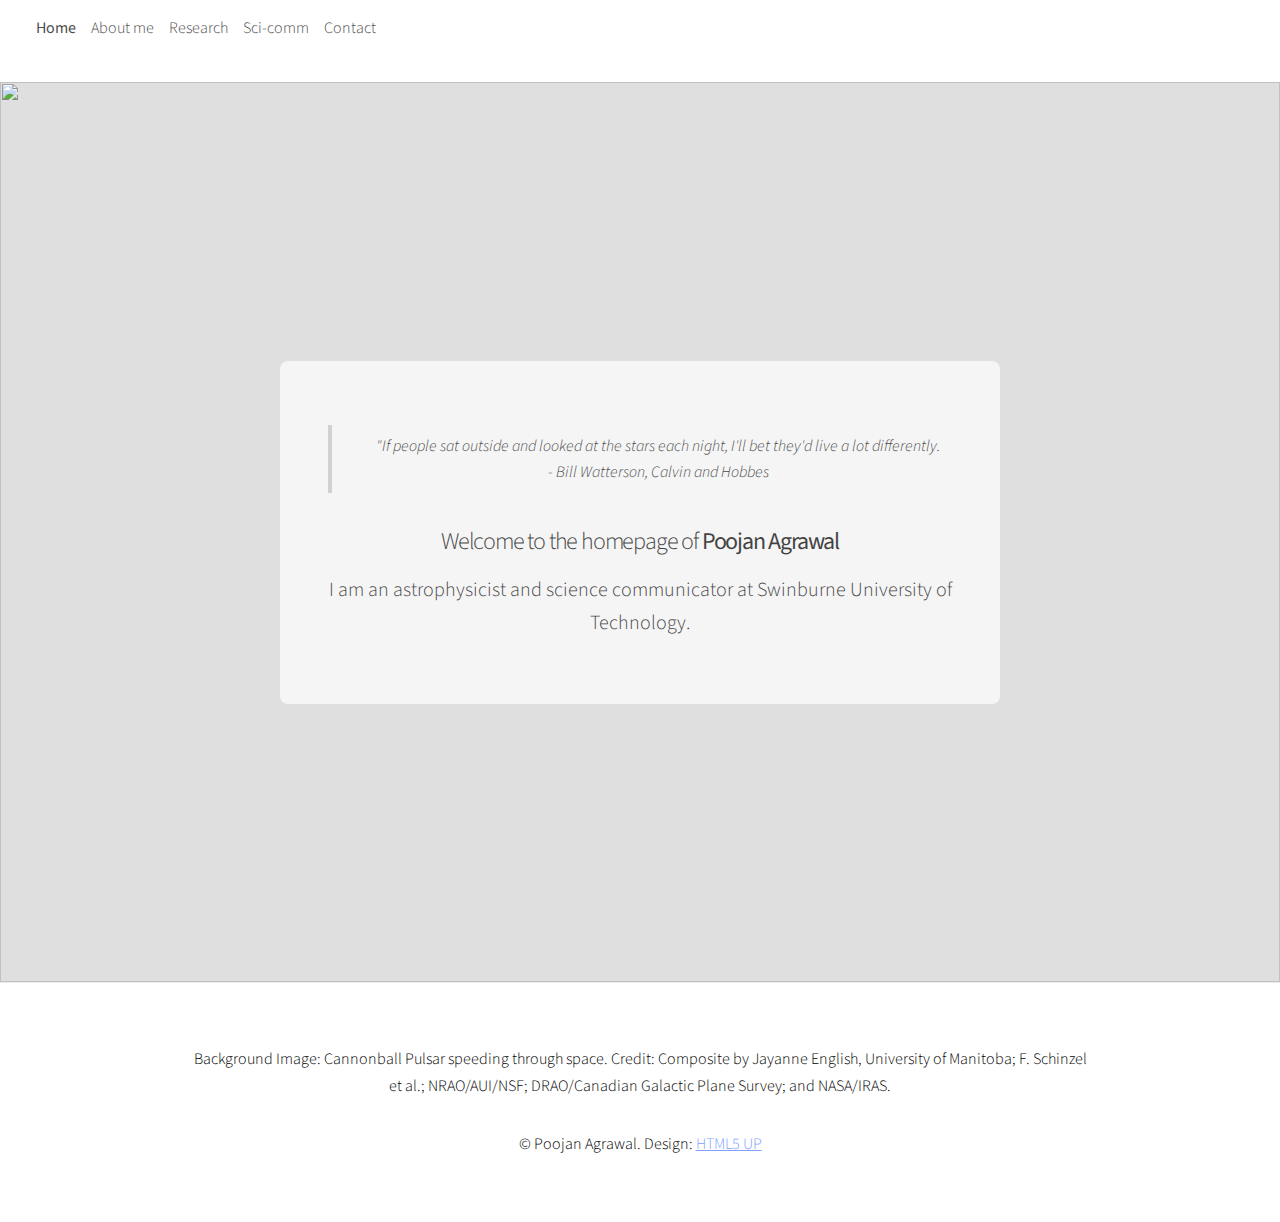
==== commit f9382b5c: "Modified content for research and outreach" ====
--- a/index.html
+++ b/index.html
@@ -27,24 +27,19 @@
 								<li><a href="contact.html">Contact</a></li>
 							</ul>
 						</div>
-						<div>
-							<ul class="icons">
-								<li><a href="mailto:pagrawal@astro.swin.edu.au" class="icon style2 fa-envelope"><span class="label">Email</span></a></li>
-								<li><a href="https://twitter.com/poojan_agrawal" class="icon brands style2 fa-twitter"><span class="label">Twitter</span></a></li>
-								<li><a href="https://github.com/poojanagrawal" class="icon brands style2 fa-github"><span class="label">GitHub</span></a></li>
-							</ul>
-						</div>
 					</header>
 ​
 <!-- Wrapper -->
 			<div id="wrapper" class="divided">
 				<!-- One -->
-					<section class="banner style2 orient-center content-align-center image-position-center threequarterscreen onload-image-fade-in onload-content-fade-down">
+					<section class="banner style2 orient-center content-align-center image-position-center fullscreen onload-image-fade-in onload-content-fade-down">
 						<div class="content">
-							<h2>Welcome to the homepage of <b>Poojan Agrawal</b></h2>
-							<p class="major"><b>PhD</b> candidate at <b>Centre for Astrophysics and Supercomputing</b> at <b>Swinburne University of Technology</b>.</p>
-							<!-- <p><i>"I know nothing with any certainity but the sight of stars makes me dream" - Vincent Van Gogh</i></p> -->
-							<p><i>"If people sat outside and looked at the stars each night, I'll bet they'd live a lot differently. When you look into infinity, you realize that there are more important things than what people do all day." - Bill Watterson, Calvin and Hobbes</i></p>
+							
+							<blockquote><i>"If people sat outside and looked at the stars each night, I'll bet they'd live a lot differently. 
+							<!-- When you look into infinity, you realize that there are more important things than what people do all day."  -->
+							<br />  - Bill Watterson, Calvin and Hobbes</i></blockquote>
+							<h3>Welcome to the homepage of <b>Poojan Agrawal</b></h3>
+							<p class="major">I am an astrophysicist and science communicator at Swinburne University of Technology.</p>
 							<!-- <p class="major">A (modular, highly tweakable) responsive one-page template designed by <a href="https://html5up.net">HTML5 UP</a> and released for free under the <a href="https://html5up.net/license">Creative Commons</a>.</p> -->
 							<!-- <ul class="actions stacked"> -->
 								<!-- <li><a href="#first" class="button big wide smooth-scroll-middle">Get Started</a></li> -->
@@ -87,12 +82,20 @@
 				<!-- Footer -->
 					<footer class="wrapper style1 align-center">
 						<div class="inner">
+							<!-- div>
+							<ul class="icons">
+								<li><a href="mailto:pagrawal@astro.swin.edu.au" class="icon style2 fa-envelope"><span class="label">Email</span></a></li>
+								<li><a href="https://twitter.com/poojan_agrawal" class="icon brands style2 fa-twitter"><span class="label">Twitter</span></a></li>
+								<li><a href="https://github.com/poojanagrawal" class="icon brands style2 fa-github"><span class="label">GitHub</span></a></li>
+							</ul>
+						</div> -->
 							<!-- <ul class="icons">
 								<li><a href="https://twitter.com/poojan_agrawal" class="icon brands style2 fa-twitter"><span class="label">Twitter</span></a></li>
 								<li><a href="mailto:pagrawal@astro.swin.edu.au" class="icon style2 fa-envelope"><span class="label">Email</span></a></li>
 								<li><a href="https://github.com/poojanagrawal" class="icon brands style2 fa-github"><span class="label">GitHub</span></a></li>
 							</ul> -->
-							<p> Background Image: Cannonball Pulsar speeding through space. Credit: Composite by Jayanne English, University of Manitoba; F. Schinzel et al.; NRAO/AUI/NSF; DRAO/Canadian Galactic Plane Survey; and NASA/IRAS. Copyright &copy; All rights reserved. Design: <a href="https://html5up.net">HTML5 UP</a>.</p>
+							<p> Background Image: Cannonball Pulsar speeding through space. Credit: Composite by Jayanne English, University of Manitoba; F. Schinzel et al.; NRAO/AUI/NSF; DRAO/Canadian Galactic Plane Survey; and NASA/IRAS.</p>
+							<p>&copy Poojan Agrawal. Design: <a href="https://html5up.net">HTML5 UP</a></p>
 						</div>
 					</footer>
 
--- a/assets/css/main.css
+++ b/assets/css/main.css
@@ -1,10 +1,10 @@
 @import url(fontawesome-all.min.css);
 @import url("https://fonts.googleapis.com/css?family=Source+Sans+Pro:300,300i,400,400i");
 
-/*
-	Story by HTML5 UP
-	html5up.net | @ajlkn
-	Free for personal and commercial use under the CCA 3.0 license (html5up.net/license)
+/*
+	Story by HTML5 UP
+	html5up.net | @ajlkn
+	Free for personal and commercial use under the CCA 3.0 license (html5up.net/license)
 */
 
 html, body, div, span, applet, object,
@@ -2933,6 +2933,11 @@
 		color: rgba(0, 0, 0, 0.75);
 	}
 
+/* Figure */
+
+figure{}
+
+
 /* Table */
 
 	.table-wrapper {
@@ -3719,7 +3724,22 @@
 				border-radius: 0;
 			}
 			
-			.banner.style2 .image altimg {
+			.banner.style2 .figure{
+			-moz-flex-grow: 0;
+			-webkit-flex-grow: 0;
+			-ms-flex-grow: 0;
+			flex-grow: 0;
+			-moz-flex-shrink: 0;
+			-webkit-flex-shrink: 0;
+			-ms-flex-shrink: 0;
+			flex-shrink: 0;
+			width: 21rem;
+			height: 21rem;
+			border-radius: 100%;
+			margin: 0 3.5rem 2rem 0;
+		}
+
+			.banner.style2 .figure img {
 				-moz-object-fit: cover;
 				-webkit-object-fit: cover;
 				-ms-object-fit: cover;
@@ -3733,7 +3753,6 @@
 				height: 100%;
 				border-radius: 100%;
 			}
-
 		@media screen and (max-width: 1680px) {
 
 			.banner.style2 {
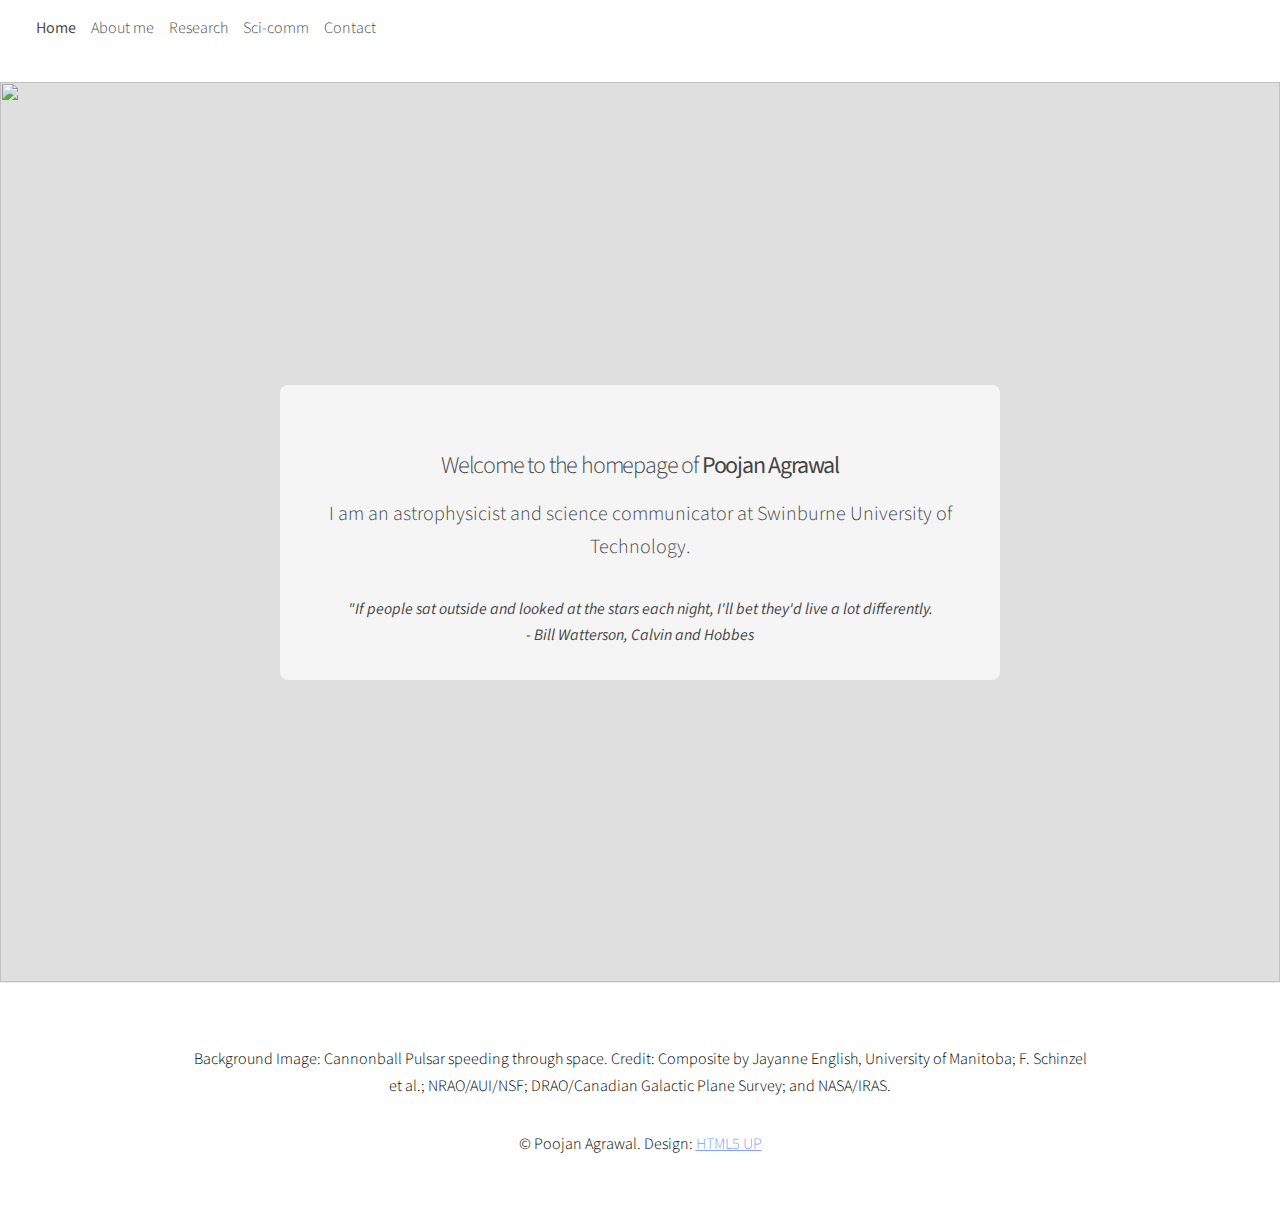
==== commit 88ec8731: "fixed typos and bolds" ====
--- a/index.html
+++ b/index.html
@@ -35,15 +35,12 @@
 					<section class="banner style2 orient-center content-align-center image-position-center fullscreen onload-image-fade-in onload-content-fade-down">
 						<div class="content">
 							
-							<blockquote><i>"If people sat outside and looked at the stars each night, I'll bet they'd live a lot differently. 
-							<!-- When you look into infinity, you realize that there are more important things than what people do all day."  -->
-							<br />  - Bill Watterson, Calvin and Hobbes</i></blockquote>
 							<h3>Welcome to the homepage of <b>Poojan Agrawal</b></h3>
 							<p class="major">I am an astrophysicist and science communicator at Swinburne University of Technology.</p>
-							<!-- <p class="major">A (modular, highly tweakable) responsive one-page template designed by <a href="https://html5up.net">HTML5 UP</a> and released for free under the <a href="https://html5up.net/license">Creative Commons</a>.</p> -->
-							<!-- <ul class="actions stacked"> -->
-								<!-- <li><a href="#first" class="button big wide smooth-scroll-middle">Get Started</a></li> -->
-							<!-- </ul> -->
+
+							<b><i>"If people sat outside and looked at the stars each night, I'll bet they'd live a lot differently. 
+							<!-- When you look into infinity, you realize that there are more important things than what people do all day."  -->
+							<br />  - Bill Watterson, Calvin and Hobbes</i></b>
 						</div>
 						<div class="image">
 							<img src="images/cannonball_pulsar.jpg" alt="" />
--- a/assets/css/main.css
+++ b/assets/css/main.css
@@ -5706,7 +5706,7 @@
 			padding: 3.5rem 3.5rem 1.5rem 3.5rem ;
 			position: relative;
 			width: 40rem;
-			max-width: 52.5%;
+			max-width: 72.5%;
 			background-color: inherit;
 			border-radius: 0.5rem;
 			margin-bottom: 2rem;
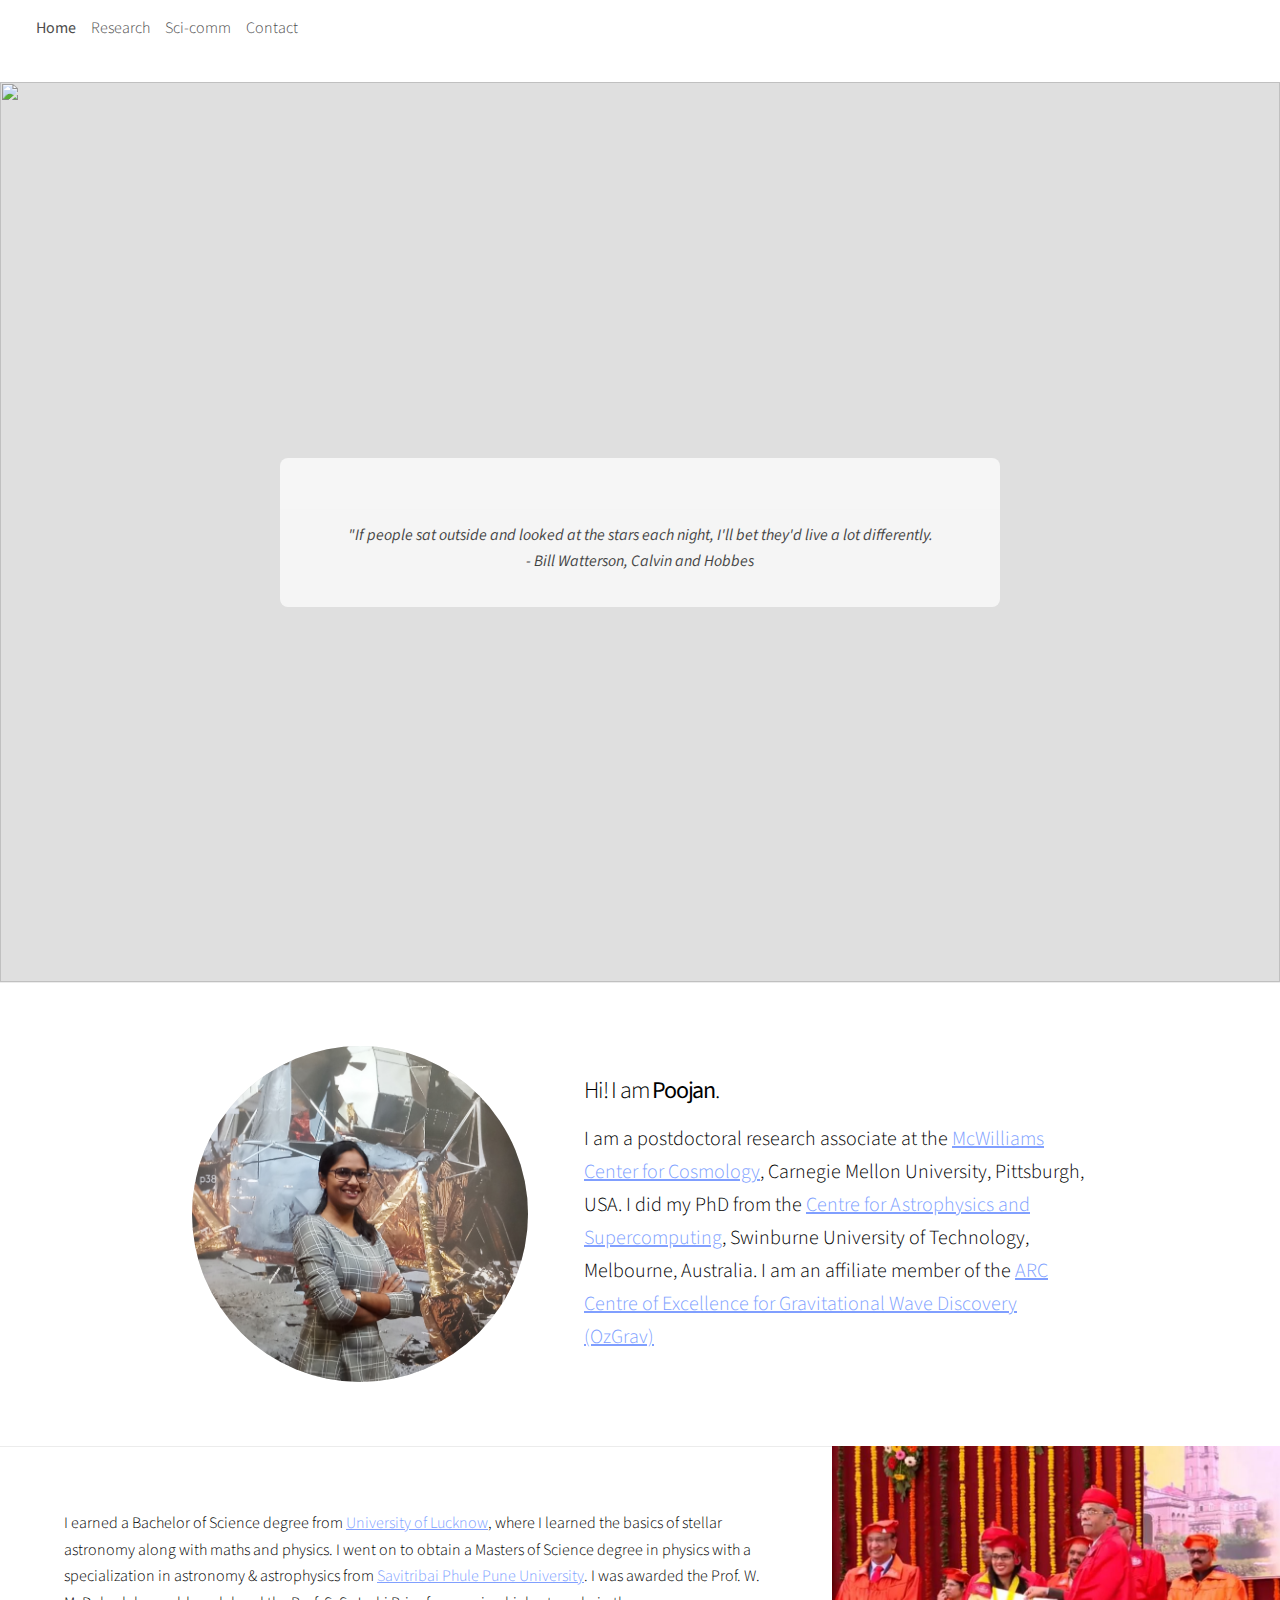
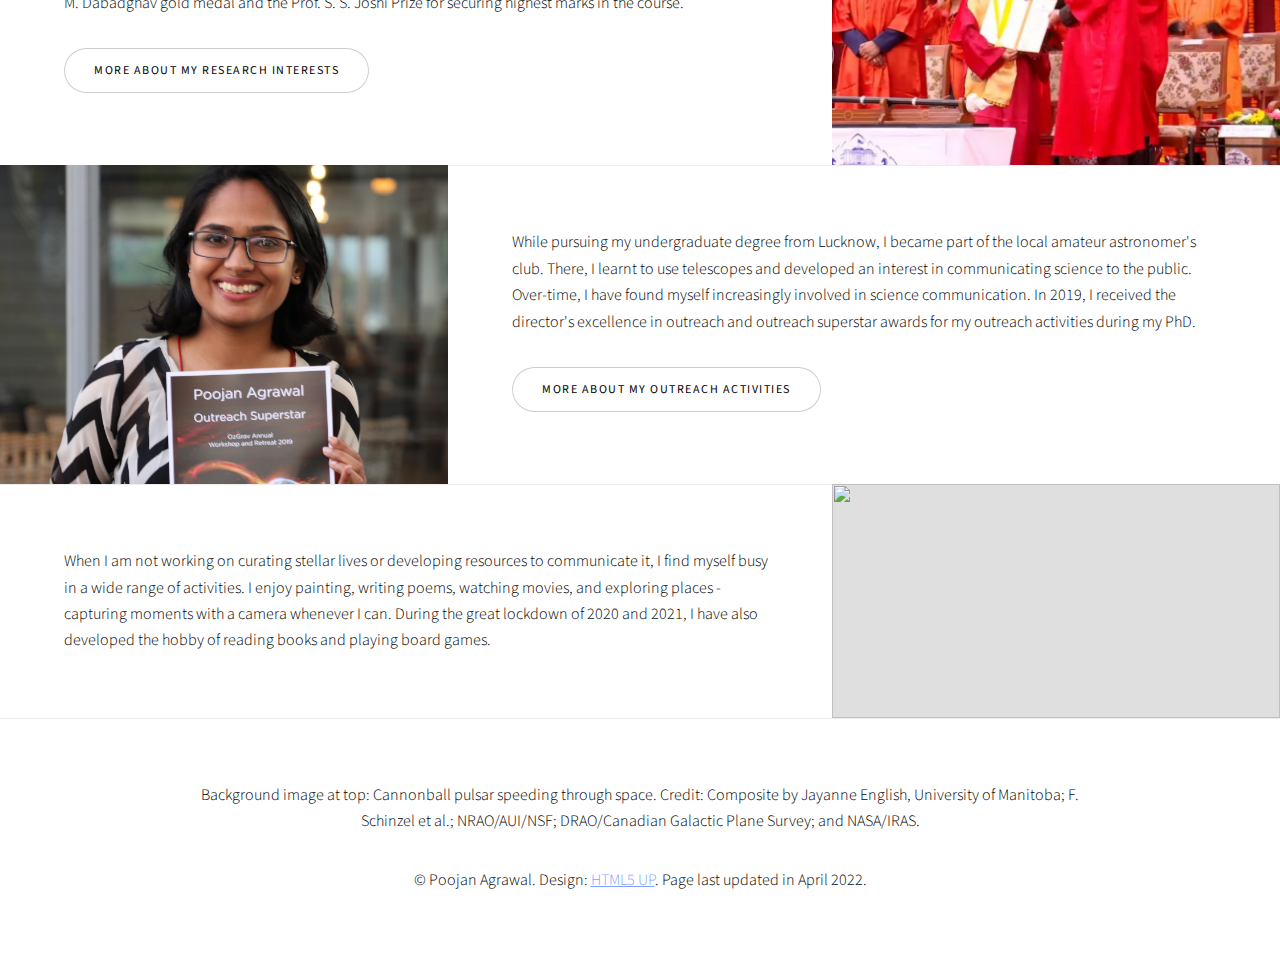
==== commit 11d6d25b: "Merged index and personal, updated content" ====
--- a/index.html
+++ b/index.html
@@ -19,7 +19,7 @@
 						<div>
 							<ul class="icons">
 								<li><a href="index.html"><strong>Home</strong></a></li>
-								<li><a href="personal.html">About me</a></li>
+<!-- 								<li><a href="personal.html">About me</a></li> -->
 								<!-- <li><a href="blog.html">Blog</a></li> -->
 								<li><a href="research.html">Research</a></li>
 								<!-- <li><a href="talks.html">Talks</a></li> -->
@@ -34,9 +34,6 @@
 				<!-- One -->
 					<section class="banner style2 orient-center content-align-center image-position-center fullscreen onload-image-fade-in onload-content-fade-down">
 						<div class="content">
-							
-							<h3>Welcome to the homepage of <b>Poojan Agrawal</b></h3>
-							<p class="major">I am an astrophysicist and science communicator at Swinburne University of Technology.</p>
 
 							<b><i>"If people sat outside and looked at the stars each night, I'll bet they'd live a lot differently. 
 							<!-- When you look into infinity, you realize that there are more important things than what people do all day."  -->
@@ -49,32 +46,89 @@
 
 				
 
-				<!-- Seven -->
-					<!-- <section class="wrapper style1 align-center">
-						<div class="inner medium">
-							<h2>Get in touch</h2>
-							<form method="post" action="#">
-								<div class="fields">
-									<div class="field half">
-										<label for="name">Name</label>
-										<input type="text" name="name" id="name" value="" />
-									</div>
-									<div class="field half">
-										<label for="email">Email</label>
-										<input type="email" name="email" id="email" value="" />
-									</div>
-									<div class="field">
-										<label for="message">Message</label>
-										<textarea name="message" id="message" rows="6"></textarea>
-									</div>
-								</div>
-								<ul class="actions special">
-									<li><input type="submit" name="submit" id="submit" value="Send Message" /></li>
-								</ul>
-							</form>
+				<!-- Wrapper -->
+			<div id="wrapper" class="divided">
 
+				<!-- One -->
+					<section class="banner style3 orient-right content-align-left image-position-right  onload-image-fade-in onload-content-fade-right">
+						<div class="content">
+						<h3>Hi! I am <b>Poojan</b>.</h3>
+<!-- 							<p class="major">I am an astrophysicist at Carnegie Mellon University.</p> -->
+							<p class="major"> I am a postdoctoral research associate at the <a href = "https://www.cmu.edu/cosmology/">McWilliams Center for Cosmology</a>, Carnegie Mellon University, Pittsburgh, USA. I did my PhD from the <a href="https://astronomy.swin.edu.au/">Centre for Astrophysics and Supercomputing</a>, Swinburne University of Technology, Melbourne, Australia. I am an  affiliate member of the <a href= "https://www.ozgrav.org">ARC Centre of Excellence for Gravitational Wave Discovery (OzGrav)</a> </p>
+<!-- 							<p> and the <a href="https://asa.astronomy.org.au/">Astronomical Society of Australia. </a></p> -->
+
+							<!-- <p class="major">A (modular, highly tweakable) responsive one-page template designed by <a href="https://html5up.net">HTML5 UP</a> and released for free under the <a href="https://html5up.net/license">Creative Commons</a>.</p> -->
+							<!-- <ul class="actions stacked"> -->
+								<!-- <li><a href="#first" class="button big wide smooth-scroll-middle">Get Started</a></li> -->
+							<!-- </ul> -->
 						</div>
-					</section> -->
+						<div class="image">
+							<img src="images/20190707_160246.jpg" alt="" />
+						</div>
+					</section>
+
+				<!-- Two -->
+				<!-- <section class="spotlight style1 orient-left content-align-left image-position-center onscroll-image-fade-in"> -->
+				<!-- 
+<section class="wrapper style1 align-center">
+
+						<div class="inner">
+							<p class="major">Growing up in a <a href= "https://www.google.com/maps/place/Kheri,+Uttar+Pradesh+262701,+India/">small city</a> in India, the night sky always fascinated me. I wanted to know everything about the stars and my curiosity has led me to places further than I ever imagined.</p>
+
+							<!~~ <p>Growing up in a small city of<a href= "https://www.google.com/maps/place/Kheri,+Uttar+Pradesh+262701,+India/">Lakhimpur Kheri, India </a>, night sky always fascinated me. I wanted to know everything about them, how they work, how far are they etc. My interest in astronomy led me to venture different places for education and for various workshops and conferences, including the prestigious <a href= "https://ssp.jst.go.jp/EN/index.html">Japan-Asia Youth Exchange Program in Science</a>.</p> ~~>
+						</div>
+						<!~~ <div class="image">
+							<img src="images/DSCN6746.jpg" alt="" />
+						</div> ~~>
+					</section>
+ -->
+					
+
+				<!-- Three -->
+					
+					<section class="spotlight style1 orient-left content-align-left image-position-center onscroll-image-fade-in" id="first">
+						<div class="content">
+							<!-- <h2>Photography</h2> -->
+							<p>
+								<!-- Growing up in a small city of <a href= "https://www.google.com/maps/place/Kheri,+Uttar+Pradesh+262701,+India/">Lakhimpur Kheri (India)</a>, night sky always fascinated me. I wanted to know everything about them, how they work, how far are they etc. My interest in astronomy led me to venture different places for education. -->
+							 I earned a Bachelor of Science degree from <a href="http://www.lkouniv.ac.in">University of Lucknow</a>, where I learned the basics of stellar astronomy along with maths and physics. I went on to obtain a Masters of Science degree in physics with a specialization in astronomy & astrophysics from <a href="http://www.lkouniv.ac.in">Savitribai Phule Pune University</a>. I was awarded the Prof. W. M. Dabadghav gold medal and the Prof. S. S. Joshi Prize for securing highest marks in the course.</p>
+							<ul class="actions stacked">
+								<li><a href="research.html" class="button">More about my research interests</a></li>
+							</ul>
+						</div>
+						<div class="image">
+							<img src="images/IMG-20180121-WA0007.jpg" alt="" />
+						</div>
+					</section>
+				<!-- Four -->
+					<section class="spotlight style1 orient-right content-align-left image-position-center onscroll-image-fade-in">
+						<div class="content">
+							<!-- <h2>Songs</h2> -->
+							<p>While pursuing my undergraduate degree from Lucknow, I became part of the local amateur astronomer's club. There, I learnt to use telescopes and developed an interest in communicating science to the public. Over-time, I have found myself increasingly involved in science communication. In 2019, I received the director's excellence in outreach and outreach superstar awards for my outreach activities during my PhD.</p>
+							<ul class="actions stacked">
+								<li><a href="outreach.html" class="button">More about my outreach activities</a></li>
+							</ul>
+						</div>
+						<div class="image">
+							<img src="images/101A5786-1.jpg" alt="" />
+						</div>
+					</section>
+
+
+ <!-- Five -->
+ 					<section class="spotlight style1 orient-left content-align-left image-position-center onscroll-image-fade-in" id="first">
+						<div class="content">
+					
+							<p>When I am not working on curating stellar lives or developing resources to communicate it, I find myself busy in a wide range of activities. I enjoy painting, writing poems, watching movies, and exploring places - capturing moments with a camera whenever I can. During the great lockdown of 2020 and 2021, I have also developed the hobby of reading books and playing board games. 
+						</p>
+						</div>
+						<div class="image">
+							<img src="images/20220403_095146.jpg" alt="" />
+						</div>
+						
+					</section>
+					
+						
 
 				<!-- Footer -->
 					<footer class="wrapper style1 align-center">
@@ -91,8 +145,8 @@
 								<li><a href="mailto:pagrawal@astro.swin.edu.au" class="icon style2 fa-envelope"><span class="label">Email</span></a></li>
 								<li><a href="https://github.com/poojanagrawal" class="icon brands style2 fa-github"><span class="label">GitHub</span></a></li>
 							</ul> -->
-							<p> Background Image: Cannonball Pulsar speeding through space. Credit: Composite by Jayanne English, University of Manitoba; F. Schinzel et al.; NRAO/AUI/NSF; DRAO/Canadian Galactic Plane Survey; and NASA/IRAS.</p>
-							<p>&copy Poojan Agrawal. Design: <a href="https://html5up.net">HTML5 UP</a></p>
+							<p> Background image at top: Cannonball pulsar speeding through space. Credit: Composite by Jayanne English, University of Manitoba; F. Schinzel et al.; NRAO/AUI/NSF; DRAO/Canadian Galactic Plane Survey; and NASA/IRAS.</p>
+							<p>&copy Poojan Agrawal. Design: <a href="https://html5up.net">HTML5 UP</a>. Page last updated in April 2022. </p>
 						</div>
 					</footer>
 
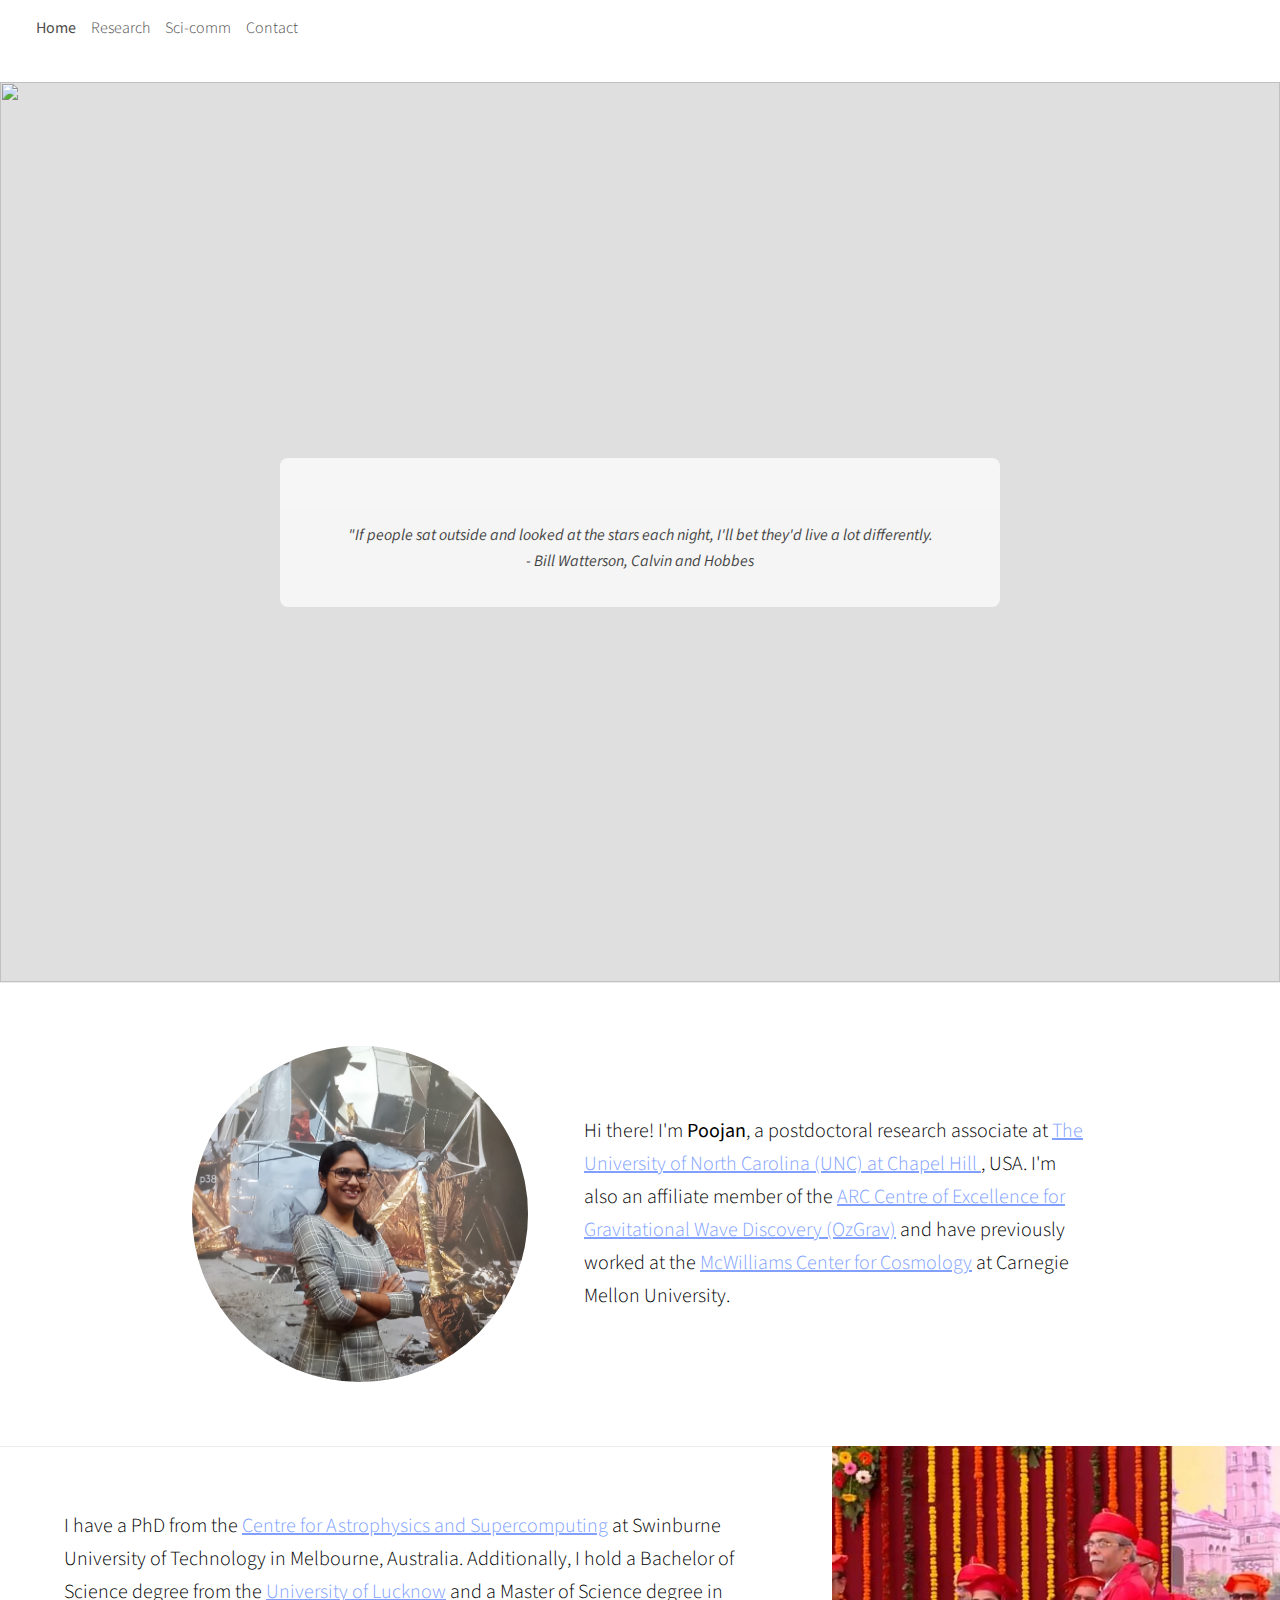
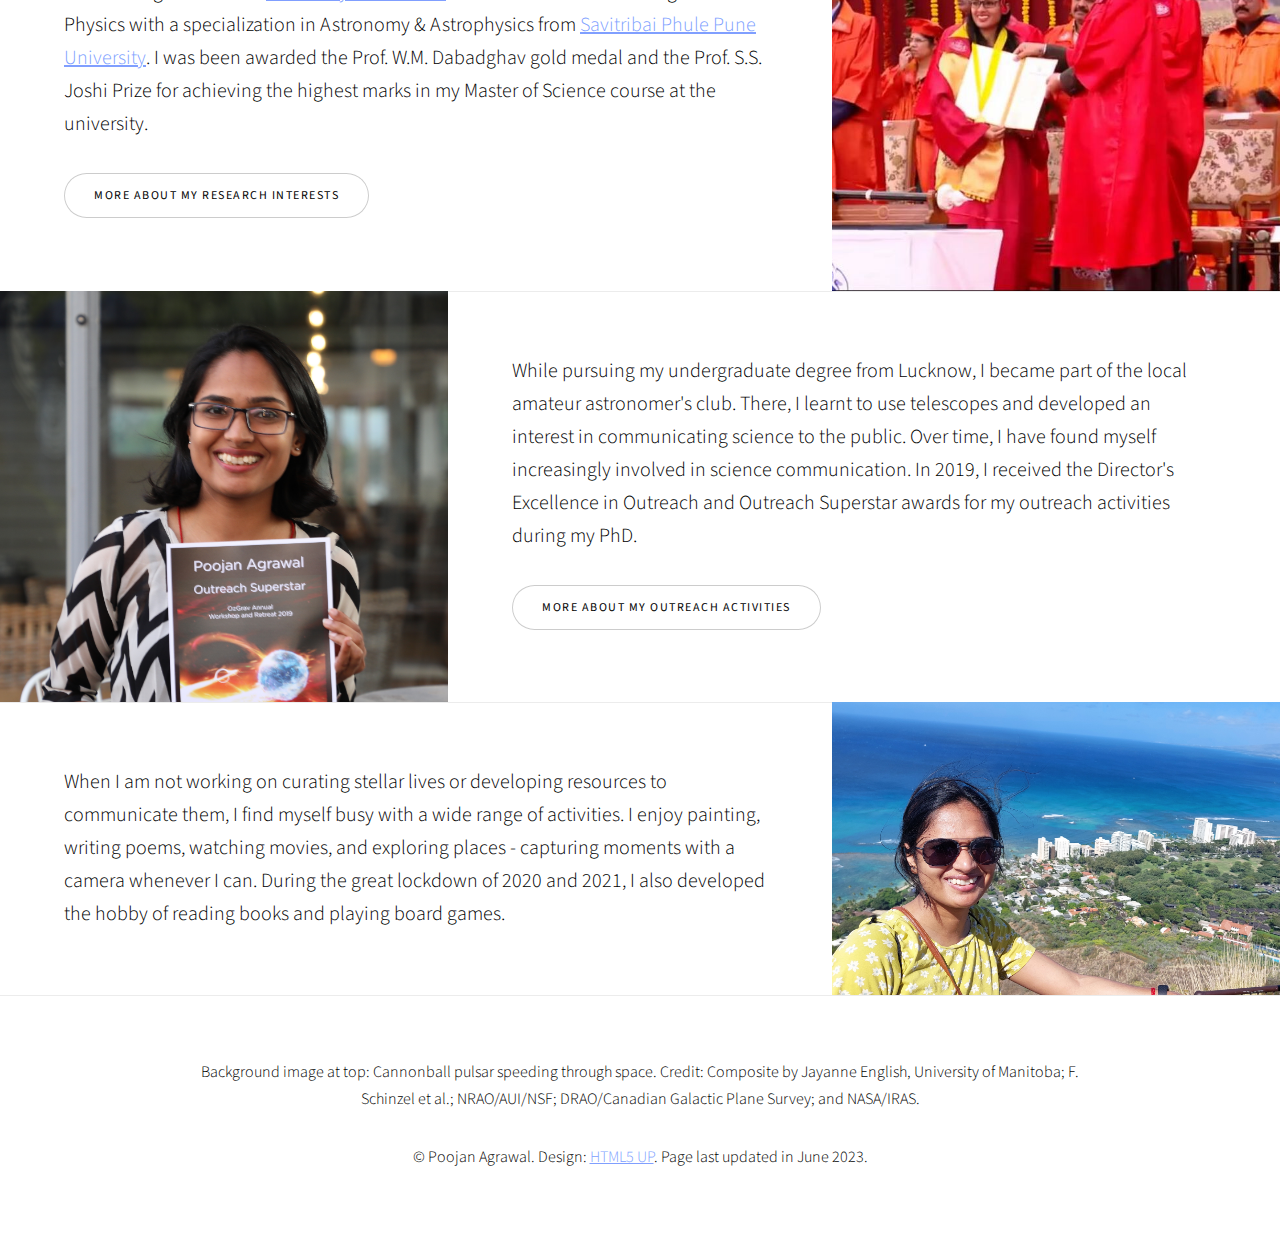
==== commit e992535f: "updated UNC info" ====
--- a/index.html
+++ b/index.html
@@ -52,9 +52,9 @@
 				<!-- One -->
 					<section class="banner style3 orient-right content-align-left image-position-right  onload-image-fade-in onload-content-fade-right">
 						<div class="content">
-						<h3>Hi! I am <b>Poojan</b>.</h3>
+<!--						<h3>Hi, I am <b>Poojan</b>.</h3>-->
 <!-- 							<p class="major">I am an astrophysicist at Carnegie Mellon University.</p> -->
-							<p class="major"> I am a postdoctoral research associate at the <a href = "https://www.cmu.edu/cosmology/">McWilliams Center for Cosmology</a>, Carnegie Mellon University, Pittsburgh, USA. I did my PhD from the <a href="https://astronomy.swin.edu.au/">Centre for Astrophysics and Supercomputing</a>, Swinburne University of Technology, Melbourne, Australia. I am an  affiliate member of the <a href= "https://www.ozgrav.org">ARC Centre of Excellence for Gravitational Wave Discovery (OzGrav)</a> </p>
+							<p class="major"> Hi there! I'm <b>Poojan</b>, a postdoctoral research associate at <a href = "https://physics.unc.edu/"> The University of North Carolina (UNC) at Chapel Hill </a>, USA. I'm also an affiliate member of the <a href= "https://www.ozgrav.org">ARC Centre of Excellence for Gravitational Wave Discovery (OzGrav)</a> and have previously worked at the <a href = "https://www.cmu.edu/cosmology/">McWilliams Center for Cosmology</a> at Carnegie Mellon University. </p>
 <!-- 							<p> and the <a href="https://asa.astronomy.org.au/">Astronomical Society of Australia. </a></p> -->
 
 							<!-- <p class="major">A (modular, highly tweakable) responsive one-page template designed by <a href="https://html5up.net">HTML5 UP</a> and released for free under the <a href="https://html5up.net/license">Creative Commons</a>.</p> -->
@@ -89,9 +89,10 @@
 					<section class="spotlight style1 orient-left content-align-left image-position-center onscroll-image-fade-in" id="first">
 						<div class="content">
 							<!-- <h2>Photography</h2> -->
-							<p>
+							<p class="major">
 								<!-- Growing up in a small city of <a href= "https://www.google.com/maps/place/Kheri,+Uttar+Pradesh+262701,+India/">Lakhimpur Kheri (India)</a>, night sky always fascinated me. I wanted to know everything about them, how they work, how far are they etc. My interest in astronomy led me to venture different places for education. -->
-							 I earned a Bachelor of Science degree from <a href="http://www.lkouniv.ac.in">University of Lucknow</a>, where I learned the basics of stellar astronomy along with maths and physics. I went on to obtain a Masters of Science degree in physics with a specialization in astronomy & astrophysics from <a href="http://www.lkouniv.ac.in">Savitribai Phule Pune University</a>. I was awarded the Prof. W. M. Dabadghav gold medal and the Prof. S. S. Joshi Prize for securing highest marks in the course.</p>
+        I have a PhD from the <a href="https://astronomy.swin.edu.au/">Centre for Astrophysics and Supercomputing</a> at Swinburne University of Technology in Melbourne, Australia. Additionally, I hold a Bachelor of Science degree from the <a href="http://www.lkouniv.ac.in">University of Lucknow</a> and a Master of Science degree in Physics with a specialization in Astronomy & Astrophysics from <a href="http://www.lkouniv.ac.in">Savitribai Phule Pune University</a>. I was been awarded the Prof. W.M. Dabadghav gold medal and the Prof. S.S. Joshi Prize for achieving the highest marks in my Master of Science course at the university.
+        </p>
 							<ul class="actions stacked">
 								<li><a href="research.html" class="button">More about my research interests</a></li>
 							</ul>
@@ -104,7 +105,7 @@
 					<section class="spotlight style1 orient-right content-align-left image-position-center onscroll-image-fade-in">
 						<div class="content">
 							<!-- <h2>Songs</h2> -->
-							<p>While pursuing my undergraduate degree from Lucknow, I became part of the local amateur astronomer's club. There, I learnt to use telescopes and developed an interest in communicating science to the public. Over-time, I have found myself increasingly involved in science communication. In 2019, I received the director's excellence in outreach and outreach superstar awards for my outreach activities during my PhD.</p>
+							<p class="major">While pursuing my undergraduate degree from Lucknow, I became part of the local amateur astronomer's club. There, I learnt to use telescopes and developed an interest in communicating science to the public. Over time, I have found myself increasingly involved in science communication. In 2019, I received the Director's Excellence in Outreach and Outreach Superstar awards for my outreach activities during my PhD.</p>
 							<ul class="actions stacked">
 								<li><a href="outreach.html" class="button">More about my outreach activities</a></li>
 							</ul>
@@ -119,7 +120,7 @@
  					<section class="spotlight style1 orient-left content-align-left image-position-center onscroll-image-fade-in" id="first">
 						<div class="content">
 					
-							<p>When I am not working on curating stellar lives or developing resources to communicate it, I find myself busy in a wide range of activities. I enjoy painting, writing poems, watching movies, and exploring places - capturing moments with a camera whenever I can. During the great lockdown of 2020 and 2021, I have also developed the hobby of reading books and playing board games. 
+							<p class="major">When I am not working on curating stellar lives or developing resources to communicate them, I find myself busy with a wide range of activities. I enjoy painting, writing poems, watching movies, and exploring places - capturing moments with a camera whenever I can. During the great lockdown of 2020 and 2021, I also developed the hobby of reading books and playing board games.
 						</p>
 						</div>
 						<div class="image">
@@ -146,7 +147,7 @@
 								<li><a href="https://github.com/poojanagrawal" class="icon brands style2 fa-github"><span class="label">GitHub</span></a></li>
 							</ul> -->
 							<p> Background image at top: Cannonball pulsar speeding through space. Credit: Composite by Jayanne English, University of Manitoba; F. Schinzel et al.; NRAO/AUI/NSF; DRAO/Canadian Galactic Plane Survey; and NASA/IRAS.</p>
-							<p>&copy Poojan Agrawal. Design: <a href="https://html5up.net">HTML5 UP</a>. Page last updated in April 2022. </p>
+							<p>&copy Poojan Agrawal. Design: <a href="https://html5up.net">HTML5 UP</a>. Page last updated in June 2023. </p>
 						</div>
 					</footer>
 
@@ -162,4 +163,4 @@
 			<script src="assets/js/main.js"></script>
 
 	</body>
-</html>+</html>
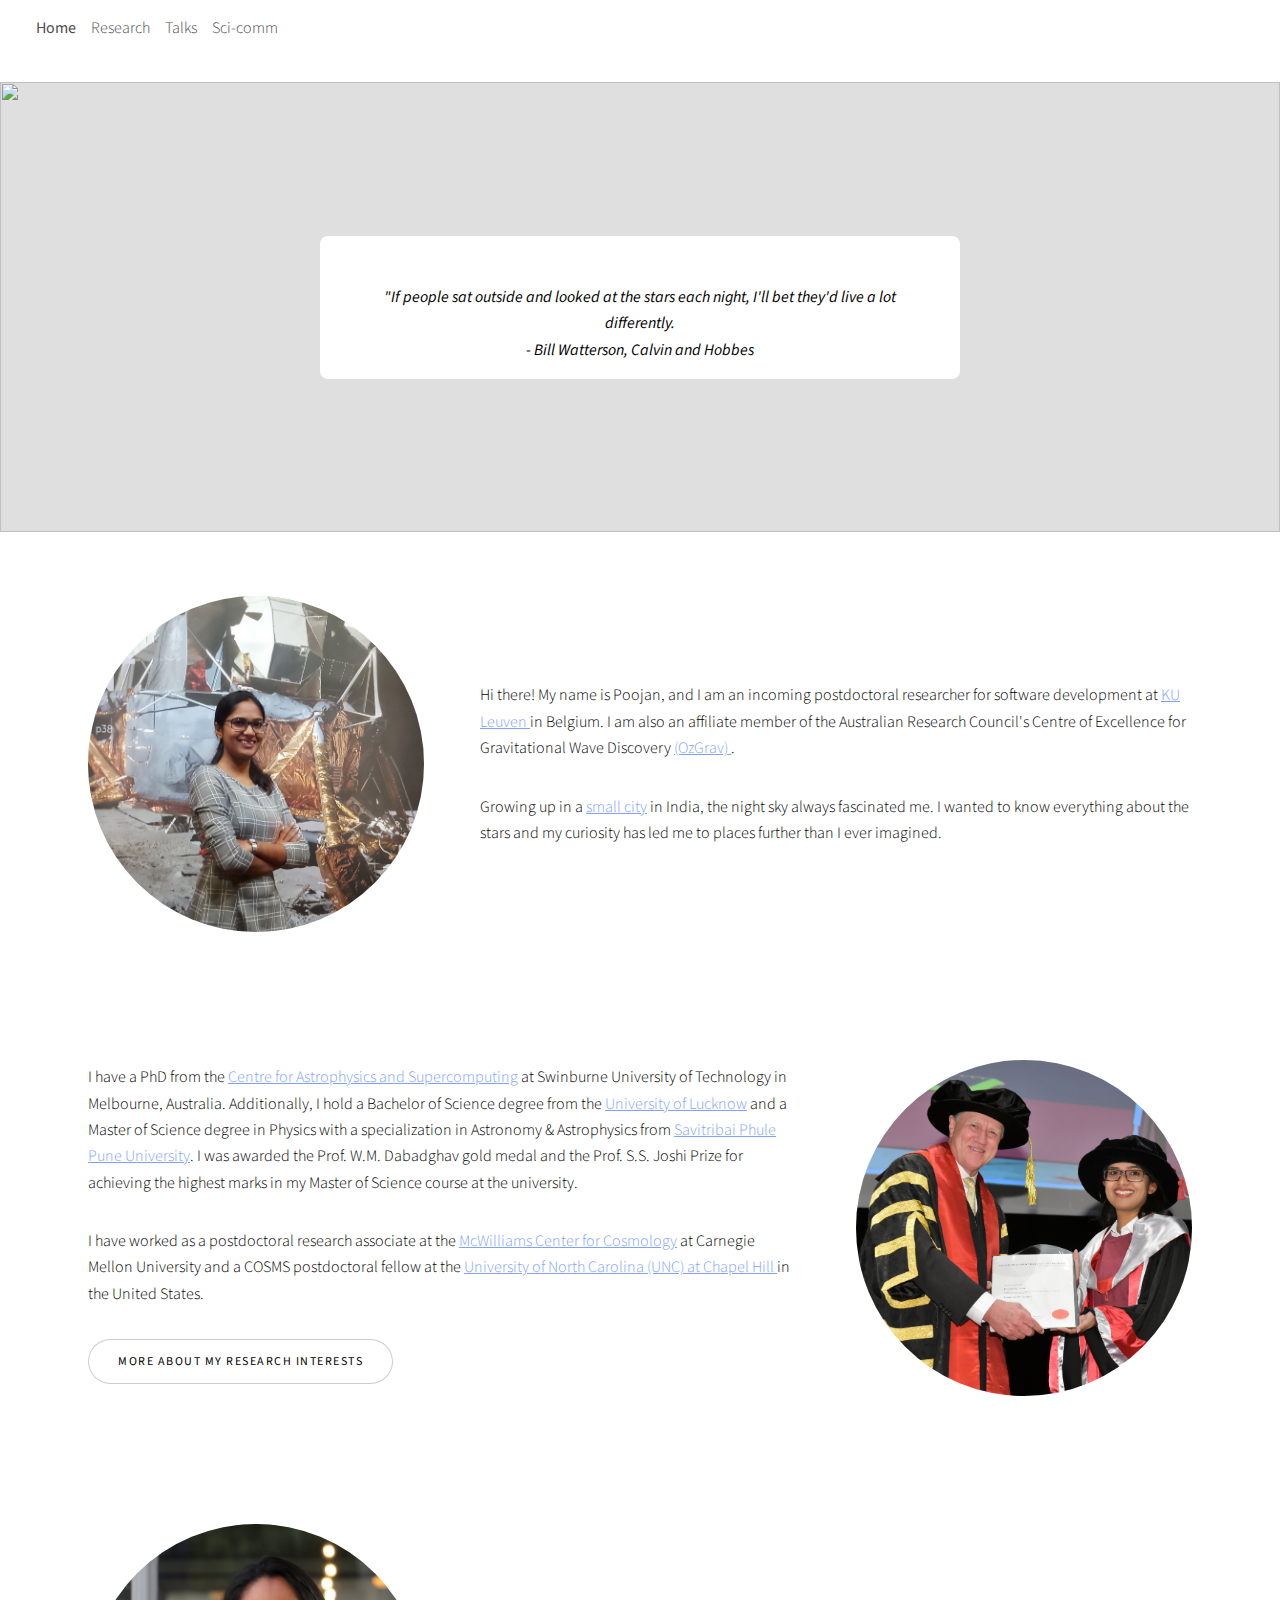
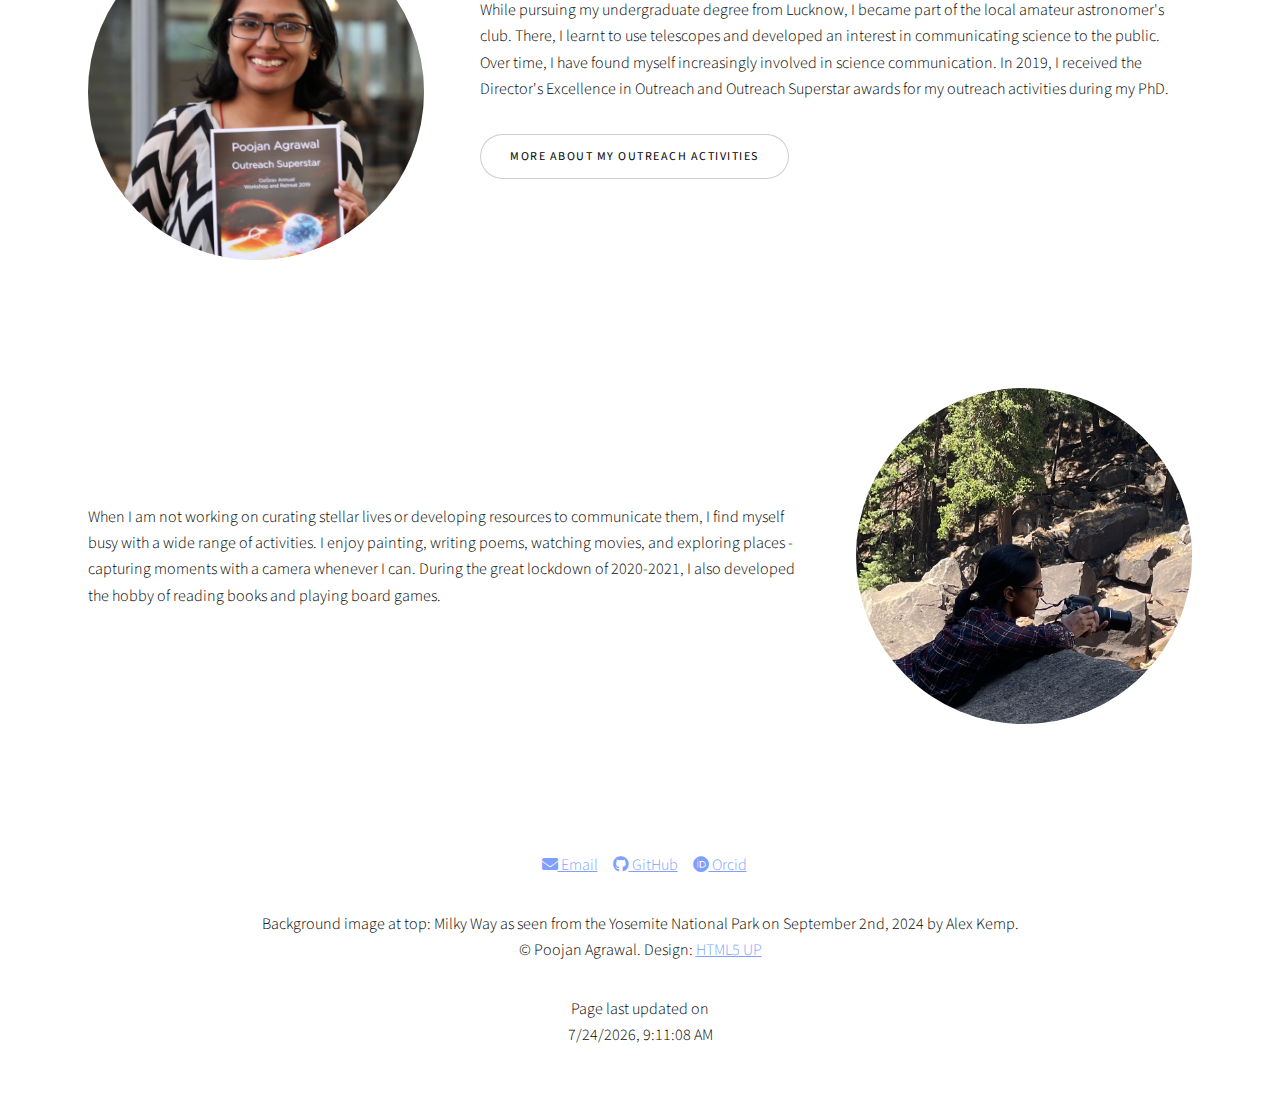
==== commit 09427316: "updated to ku leuven" ====
--- a/index.html
+++ b/index.html
@@ -9,8 +9,10 @@
 		<title>Poojan's personal webpage</title>
 		<meta charset="utf-8" />
 		<meta name="viewport" content="width=device-width, initial-scale=1, user-scalable=no" />
+		<link rel="stylesheet" href="https://cdnjs.cloudflare.com/ajax/libs/font-awesome/6.0.0/css/all.min.css">
 		<link rel="stylesheet" href="assets/css/main.css" />
 		<noscript><link rel="stylesheet" href="assets/css/noscript.css" /></noscript>
+
 	</head>
 	<body class="is-preload">
 
@@ -22,17 +24,17 @@
 <!-- 								<li><a href="personal.html">About me</a></li> -->
 								<!-- <li><a href="blog.html">Blog</a></li> -->
 								<li><a href="research.html">Research</a></li>
-								<!-- <li><a href="talks.html">Talks</a></li> -->
+								<li><a href="talks.html">Talks</a></li>
 								<li><a href="outreach.html">Sci-comm</a></li>
-								<li><a href="contact.html">Contact</a></li>
+								<!-- <li><a href="contact.html">Contact</a></li> -->
 							</ul>
 						</div>
 					</header>
 ​
 <!-- Wrapper -->
-			<div id="wrapper" class="divided">
+			<!-- <div id="wrapper" class="divided"> -->
 				<!-- One -->
-					<section class="banner style2 orient-center content-align-center image-position-center fullscreen onload-image-fade-in onload-content-fade-down">
+					<section class="spotlight style5 orient-center content-align-center image-position-center halfscreen onload-image-fade-in onload-content-fade-down">
 						<div class="content">
 
 							<b><i>"If people sat outside and looked at the stars each night, I'll bet they'd live a lot differently. 
@@ -40,27 +42,23 @@
 							<br />  - Bill Watterson, Calvin and Hobbes</i></b>
 						</div>
 						<div class="image">
-							<img src="images/cannonball_pulsar.jpg" alt="" />
+							<img src="images/IMG_1070.jpeg" alt="" />
 						</div>
 					</section>
 
 				
 
 				<!-- Wrapper -->
-			<div id="wrapper" class="divided">
+			<!-- <div id="wrapper" class="divided"> -->
 
 				<!-- One -->
-					<section class="banner style3 orient-right content-align-left image-position-right  onload-image-fade-in onload-content-fade-right">
+					<section class="spotlight style2 orient-right content-align-left image-position-right onload-image-fade-in onload-content-fade-right">
 						<div class="content">
-<!--						<h3>Hi, I am <b>Poojan</b>.</h3>-->
-<!-- 							<p class="major">I am an astrophysicist at Carnegie Mellon University.</p> -->
-							<p class="major"> Hi there! I'm <b>Poojan</b>, a postdoctoral research associate at <a href = "https://physics.unc.edu/"> The University of North Carolina (UNC) at Chapel Hill </a>, USA. I'm also an affiliate member of the <a href= "https://www.ozgrav.org">ARC Centre of Excellence for Gravitational Wave Discovery (OzGrav)</a> and have previously worked at the <a href = "https://www.cmu.edu/cosmology/">McWilliams Center for Cosmology</a> at Carnegie Mellon University. </p>
-<!-- 							<p> and the <a href="https://asa.astronomy.org.au/">Astronomical Society of Australia. </a></p> -->
+							<p > Hi there! My name is Poojan, and I am an incoming postdoctoral researcher for software development at <a href = "https://fys.kuleuven.be/ster"> KU Leuven </a> in Belgium. I am also an affiliate member of the Australian Research Council's Centre of Excellence for Gravitational Wave Discovery <a href= "https://www.ozgrav.org">(OzGrav) </a>. </p>
 
-							<!-- <p class="major">A (modular, highly tweakable) responsive one-page template designed by <a href="https://html5up.net">HTML5 UP</a> and released for free under the <a href="https://html5up.net/license">Creative Commons</a>.</p> -->
-							<!-- <ul class="actions stacked"> -->
-								<!-- <li><a href="#first" class="button big wide smooth-scroll-middle">Get Started</a></li> -->
-							<!-- </ul> -->
+							<p >Growing up in a <a href= "https://www.google.com/maps/place/Kheri,+Uttar+Pradesh+262701,+India/">small city</a> in India, the night sky always fascinated me. I wanted to know everything about the stars and my curiosity has led me to places further than I ever imagined.</p> 
+
+
 						</div>
 						<div class="image">
 							<img src="images/20190707_160246.jpg" alt="" />
@@ -69,43 +67,51 @@
 
 				<!-- Two -->
 				<!-- <section class="spotlight style1 orient-left content-align-left image-position-center onscroll-image-fade-in"> -->
-				<!-- 
-<section class="wrapper style1 align-center">
+				
+				<!-- <section class="wrapper style2 align-center"> -->
 
-						<div class="inner">
-							<p class="major">Growing up in a <a href= "https://www.google.com/maps/place/Kheri,+Uttar+Pradesh+262701,+India/">small city</a> in India, the night sky always fascinated me. I wanted to know everything about the stars and my curiosity has led me to places further than I ever imagined.</p>
+						<!-- <div class="inner">
+								<p class="major">Growing up in a <a href= "https://www.google.com/maps/place/Kheri,+Uttar+Pradesh+262701,+India/">small city</a> in India, the night sky always fascinated me. I wanted to know everything about the stars and my curiosity has led me to places further than I ever imagined.</p> 
 
-							<!~~ <p>Growing up in a small city of<a href= "https://www.google.com/maps/place/Kheri,+Uttar+Pradesh+262701,+India/">Lakhimpur Kheri, India </a>, night sky always fascinated me. I wanted to know everything about them, how they work, how far are they etc. My interest in astronomy led me to venture different places for education and for various workshops and conferences, including the prestigious <a href= "https://ssp.jst.go.jp/EN/index.html">Japan-Asia Youth Exchange Program in Science</a>.</p> ~~>
-						</div>
-						<!~~ <div class="image">
+								<p > I have worked as a postdoctoral research associate at the <a href = "https://www.cmu.edu/cosmology/">McWilliams Center for Cosmology</a> at Carnegie Mellon University and a COSMS postdoctoral fellow at the <a href = "https://physics.unc.edu/"> University of North Carolina (UNC) at Chapel Hill </a> in the United States. </p>
+
+						</div> -->
+						<!-- <div class="image">
 							<img src="images/DSCN6746.jpg" alt="" />
-						</div> ~~>
-					</section>
- -->
-					
+						</div>  -->
+
+						<!-- <p>, including the prestigious <a href= "https://ssp.jst.go.jp/EN/index.html">Japan-Asia Youth Exchange Program in Science</a>.</p>  -->
+					<!-- </section> -->
+
+										
 
 				<!-- Three -->
 					
-					<section class="spotlight style1 orient-left content-align-left image-position-center onscroll-image-fade-in" id="first">
+					<section class="spotlight style2 orient-left content-align-left image-position-center onscroll-image-fade-in" id="first">
 						<div class="content">
 							<!-- <h2>Photography</h2> -->
-							<p class="major">
-								<!-- Growing up in a small city of <a href= "https://www.google.com/maps/place/Kheri,+Uttar+Pradesh+262701,+India/">Lakhimpur Kheri (India)</a>, night sky always fascinated me. I wanted to know everything about them, how they work, how far are they etc. My interest in astronomy led me to venture different places for education. -->
-        I have a PhD from the <a href="https://astronomy.swin.edu.au/">Centre for Astrophysics and Supercomputing</a> at Swinburne University of Technology in Melbourne, Australia. Additionally, I hold a Bachelor of Science degree from the <a href="http://www.lkouniv.ac.in">University of Lucknow</a> and a Master of Science degree in Physics with a specialization in Astronomy & Astrophysics from <a href="http://www.lkouniv.ac.in">Savitribai Phule Pune University</a>. I was been awarded the Prof. W.M. Dabadghav gold medal and the Prof. S.S. Joshi Prize for achieving the highest marks in my Master of Science course at the university.
-        </p>
+
+							
+
+							<p >
+								I have a PhD from the <a href="https://astronomy.swin.edu.au/">Centre for Astrophysics and Supercomputing</a> at Swinburne University of Technology in Melbourne, Australia. Additionally, I hold a Bachelor of Science degree from the <a href="http://www.lkouniv.ac.in">University of Lucknow</a> and a Master of Science degree in Physics with a specialization in Astronomy & Astrophysics from <a href="http://www.lkouniv.ac.in">Savitribai Phule Pune University</a>. I was awarded the Prof. W.M. Dabadghav gold medal and the Prof. S.S. Joshi Prize for achieving the highest marks in my Master of Science course at the university.</p>
+
+							<p > I have worked as a postdoctoral research associate at the <a href = "https://www.cmu.edu/cosmology/">McWilliams Center for Cosmology</a> at Carnegie Mellon University and a COSMS postdoctoral fellow at the <a href = "https://physics.unc.edu/"> University of North Carolina (UNC) at Chapel Hill </a> in the United States. </p>
+
 							<ul class="actions stacked">
 								<li><a href="research.html" class="button">More about my research interests</a></li>
 							</ul>
 						</div>
 						<div class="image">
-							<img src="images/IMG-20180121-WA0007.jpg" alt="" />
+							<img src="images/phd_award.jpeg" alt="" />
 						</div>
 					</section>
+
 				<!-- Four -->
-					<section class="spotlight style1 orient-right content-align-left image-position-center onscroll-image-fade-in">
+					<section class="spotlight style2 orient-right content-align-left image-position-center onscroll-image-fade-in">
 						<div class="content">
 							<!-- <h2>Songs</h2> -->
-							<p class="major">While pursuing my undergraduate degree from Lucknow, I became part of the local amateur astronomer's club. There, I learnt to use telescopes and developed an interest in communicating science to the public. Over time, I have found myself increasingly involved in science communication. In 2019, I received the Director's Excellence in Outreach and Outreach Superstar awards for my outreach activities during my PhD.</p>
+							<p >While pursuing my undergraduate degree from Lucknow, I became part of the local amateur astronomer's club. There, I learnt to use telescopes and developed an interest in communicating science to the public. Over time, I have found myself increasingly involved in science communication. In 2019, I received the Director's Excellence in Outreach and Outreach Superstar awards for my outreach activities during my PhD.</p>
 							<ul class="actions stacked">
 								<li><a href="outreach.html" class="button">More about my outreach activities</a></li>
 							</ul>
@@ -117,37 +123,49 @@
 
 
  <!-- Five -->
- 					<section class="spotlight style1 orient-left content-align-left image-position-center onscroll-image-fade-in" id="first">
+ 					<section class="spotlight style2 orient-left content-align-left image-position-center onscroll-image-fade-in">
 						<div class="content">
 					
-							<p class="major">When I am not working on curating stellar lives or developing resources to communicate them, I find myself busy with a wide range of activities. I enjoy painting, writing poems, watching movies, and exploring places - capturing moments with a camera whenever I can. During the great lockdown of 2020 and 2021, I also developed the hobby of reading books and playing board games.
+							<p >When I am not working on curating stellar lives or developing resources to communicate them, I find myself busy with a wide range of activities. I enjoy painting, writing poems, watching movies, and exploring places - capturing moments with a camera whenever I can. During the great lockdown of 2020-2021, I also developed the hobby of reading books and playing board games.
 						</p>
 						</div>
 						<div class="image">
-							<img src="images/20220403_095146.jpg" alt="" />
+							<img src="images/IMG_9162.jpeg" alt="" />
 						</div>
 						
 					</section>
 					
-						
+				
 
 				<!-- Footer -->
 					<footer class="wrapper style1 align-center">
 						<div class="inner">
-							<!-- div>
-							<ul class="icons">
-								<li><a href="mailto:pagrawal@astro.swin.edu.au" class="icon style2 fa-envelope"><span class="label">Email</span></a></li>
-								<li><a href="https://twitter.com/poojan_agrawal" class="icon brands style2 fa-twitter"><span class="label">Twitter</span></a></li>
-								<li><a href="https://github.com/poojanagrawal" class="icon brands style2 fa-github"><span class="label">GitHub</span></a></li>
+
+
+							<ul class="icons" >
+								<li> 
+									<a href="mailto:pagrawal@astro.swin.edu.au"><i class="fa fa-envelope"></i><span class="label"> Email</span></a></li>
+								<!-- <li><a href="https://twitter.com/poojan_agrawal" class="icon brands style2 fa-twitter"><span class="label">Twitter</span></a></li> -->
+								<li> 
+									<a href="https://github.com/poojanagrawal"
+									><i class="fa-brands fa-github"></i><span class="label"> GitHub</span>
+									</a> </li>
+								<li>
+									<a href="https://orcid.org/my-orcid?orcid=0000-0002-1135-984X"><i class="fa-brands fa-orcid"></i><span class="label"> Orcid</span>
+									</a>  </li>
 							</ul>
-						</div> -->
-							<!-- <ul class="icons">
-								<li><a href="https://twitter.com/poojan_agrawal" class="icon brands style2 fa-twitter"><span class="label">Twitter</span></a></li>
-								<li><a href="mailto:pagrawal@astro.swin.edu.au" class="icon style2 fa-envelope"><span class="label">Email</span></a></li>
-								<li><a href="https://github.com/poojanagrawal" class="icon brands style2 fa-github"><span class="label">GitHub</span></a></li>
-							</ul> -->
-							<p> Background image at top: Cannonball pulsar speeding through space. Credit: Composite by Jayanne English, University of Manitoba; F. Schinzel et al.; NRAO/AUI/NSF; DRAO/Canadian Galactic Plane Survey; and NASA/IRAS.</p>
-							<p>&copy Poojan Agrawal. Design: <a href="https://html5up.net">HTML5 UP</a>. Page last updated in June 2023. </p>
+
+
+							<p> Background image at top: Milky Way as seen from the Yosemite National Park on September 2nd, 2024 by Alex Kemp. <br> &copy Poojan Agrawal. Design: <a href="https://html5up.net">HTML5 UP</a> </p> Page last updated on <p id="datetime">  </p>
+
+							<script>
+							  // Get current date and time
+							  var now = new Date();
+							  var datetime = now.toLocaleString();
+
+							  // Insert date and time into HTML
+							  document.getElementById("datetime").innerHTML = datetime;
+							</script>
 						</div>
 					</footer>
 
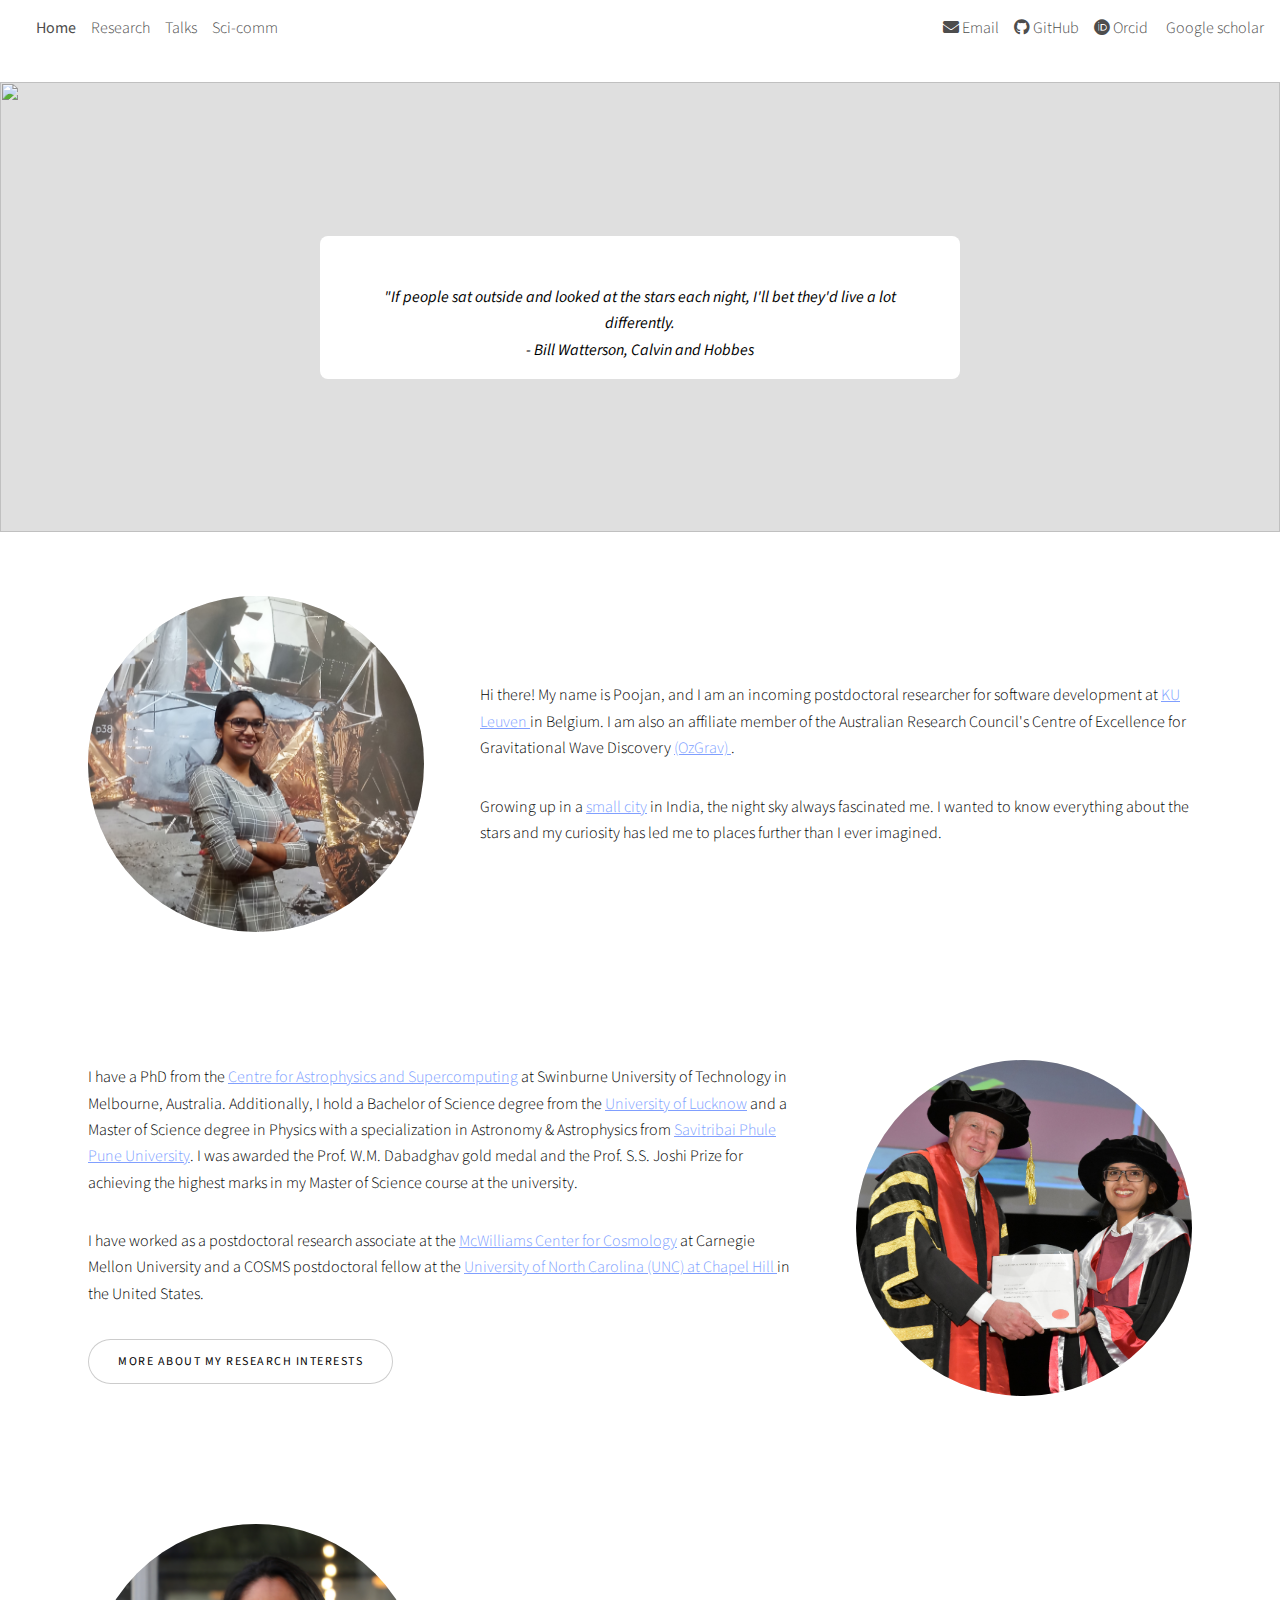
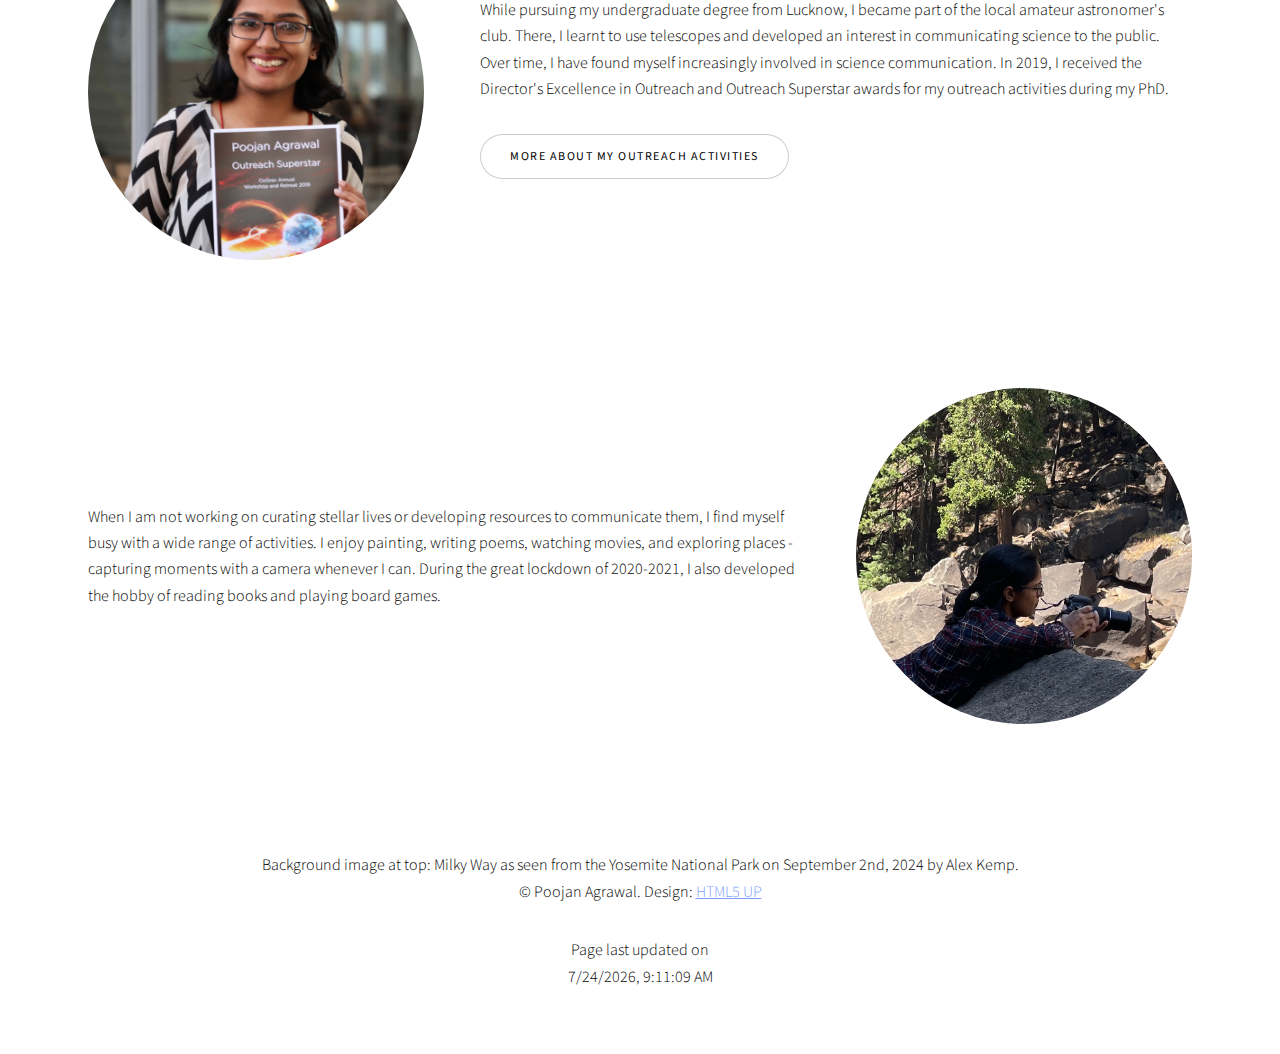
==== commit 67cd5503: "moved contact info to the top" ====
--- a/index.html
+++ b/index.html
@@ -21,12 +21,24 @@
 						<div>
 							<ul class="icons">
 								<li><a href="index.html"><strong>Home</strong></a></li>
-<!-- 								<li><a href="personal.html">About me</a></li> -->
-								<!-- <li><a href="blog.html">Blog</a></li> -->
 								<li><a href="research.html">Research</a></li>
 								<li><a href="talks.html">Talks</a></li>
 								<li><a href="outreach.html">Sci-comm</a></li>
-								<!-- <li><a href="contact.html">Contact</a></li> -->
+							</ul>
+						</div>
+
+						<div>
+						<ul class="icons" >
+								<li> 
+									<a href="mailto:pagrawal@astro.swin.edu.au"><i class="fa fa-envelope"></i><span class="label"> Email</span></a></li>
+								<li> 
+									<a href="https://github.com/poojanagrawal"
+									><i class="fa-brands fa-github"></i><span class="label"> GitHub</span>
+									</a> </li>
+								<li>
+									<a href="https://orcid.org/my-orcid?orcid=0000-0002-1135-984X"><i class="fa-brands fa-orcid"></i><span class="label"> Orcid</span>
+									</a>  </li>
+								<li><a href="https://scholar.google.com/citations?user=wn6O2OgAAAAJ&hl=en&oi=sra"> <i class="fa fa-google-scholar"></i><span class="label"> Google scholar</span></a></li>
 							</ul>
 						</div>
 					</header>
@@ -141,21 +153,6 @@
 					<footer class="wrapper style1 align-center">
 						<div class="inner">
 
-
-							<ul class="icons" >
-								<li> 
-									<a href="mailto:pagrawal@astro.swin.edu.au"><i class="fa fa-envelope"></i><span class="label"> Email</span></a></li>
-								<!-- <li><a href="https://twitter.com/poojan_agrawal" class="icon brands style2 fa-twitter"><span class="label">Twitter</span></a></li> -->
-								<li> 
-									<a href="https://github.com/poojanagrawal"
-									><i class="fa-brands fa-github"></i><span class="label"> GitHub</span>
-									</a> </li>
-								<li>
-									<a href="https://orcid.org/my-orcid?orcid=0000-0002-1135-984X"><i class="fa-brands fa-orcid"></i><span class="label"> Orcid</span>
-									</a>  </li>
-							</ul>
-
-
 							<p> Background image at top: Milky Way as seen from the Yosemite National Park on September 2nd, 2024 by Alex Kemp. <br> &copy Poojan Agrawal. Design: <a href="https://html5up.net">HTML5 UP</a> </p> Page last updated on <p id="datetime">  </p>
 
 							<script>
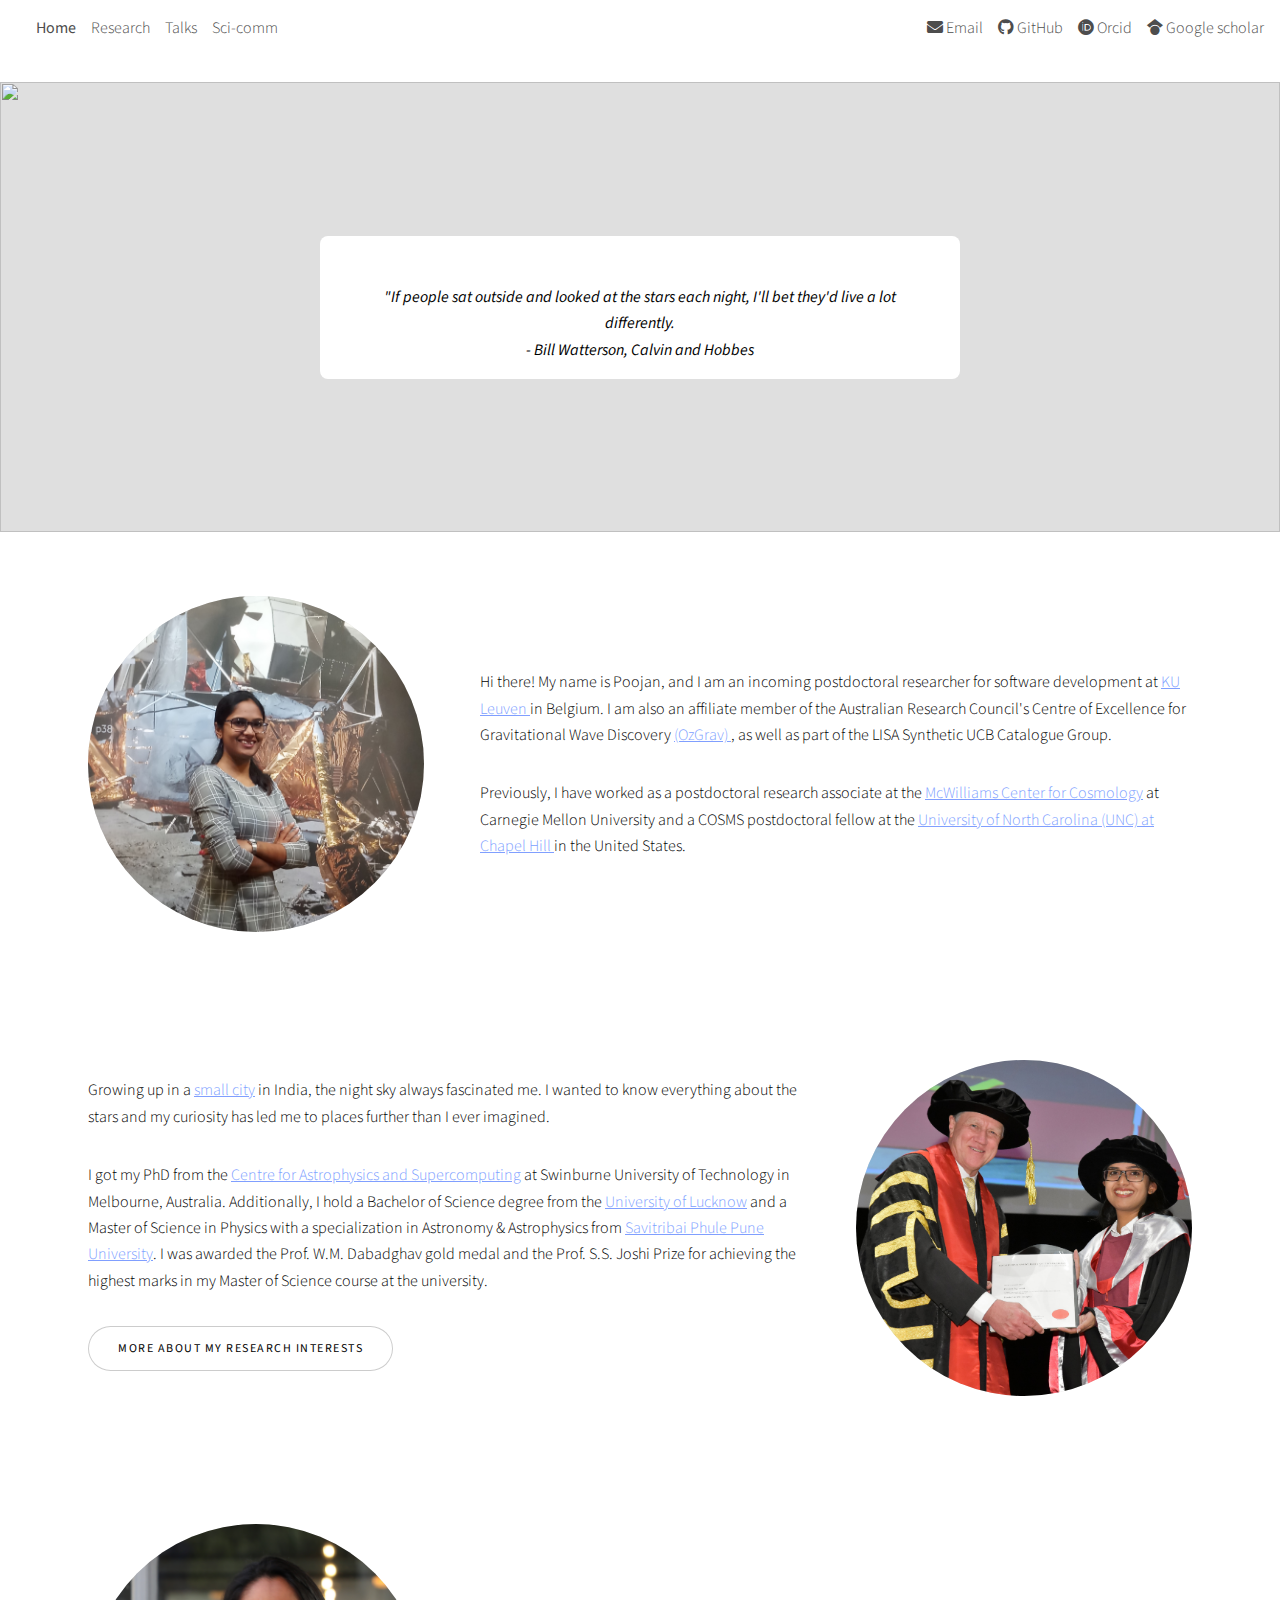
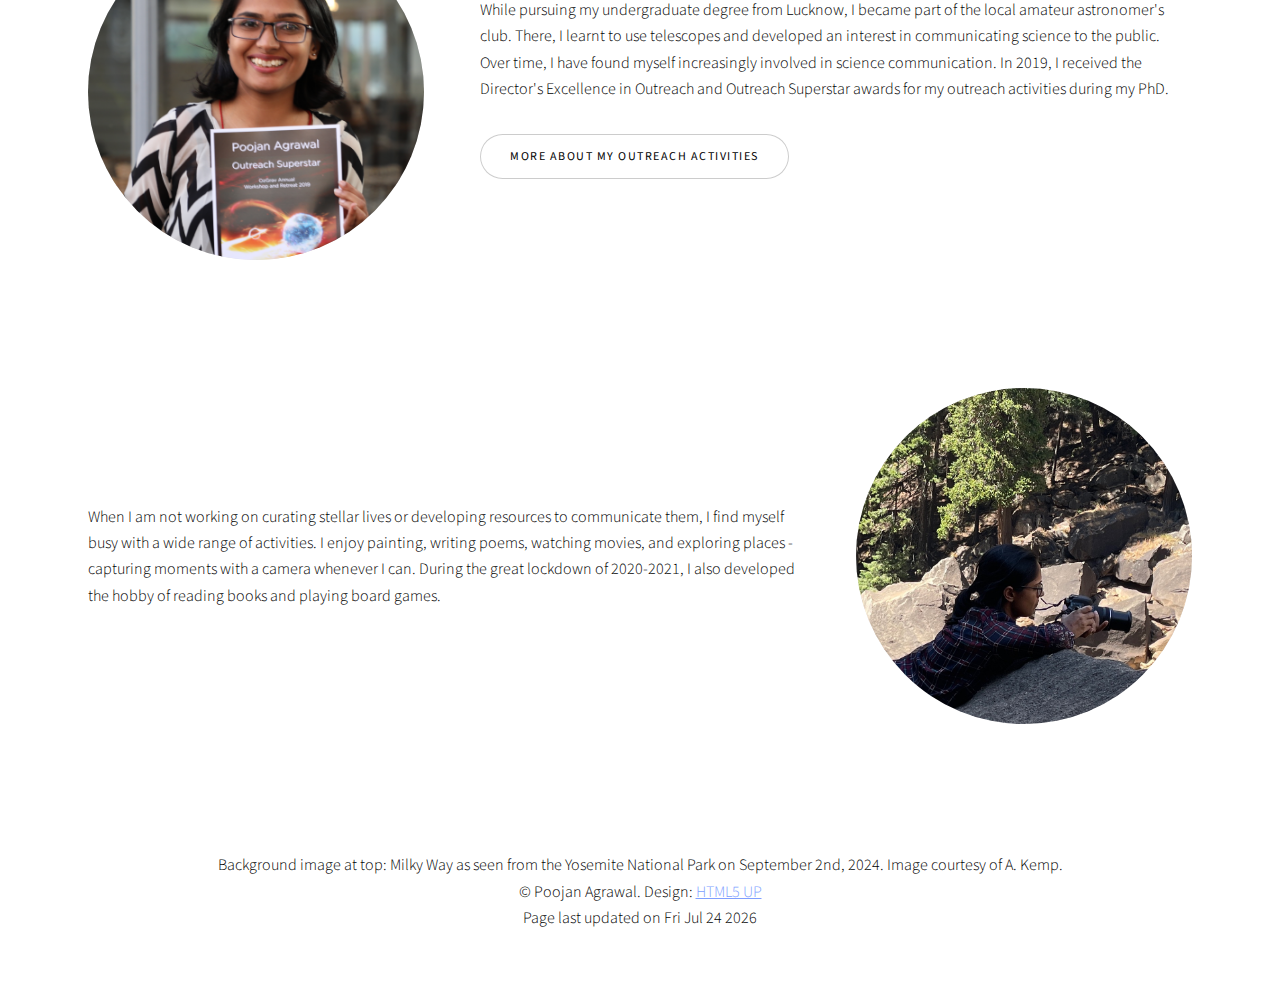
==== commit 2a6afbed: "fixed minor formatting things" ====
--- a/index.html
+++ b/index.html
@@ -9,7 +9,7 @@
 		<title>Poojan's personal webpage</title>
 		<meta charset="utf-8" />
 		<meta name="viewport" content="width=device-width, initial-scale=1, user-scalable=no" />
-		<link rel="stylesheet" href="https://cdnjs.cloudflare.com/ajax/libs/font-awesome/6.0.0/css/all.min.css">
+		<link rel="stylesheet" href="https://cdnjs.cloudflare.com/ajax/libs/font-awesome/6.5.0/css/all.min.css">
 		<link rel="stylesheet" href="assets/css/main.css" />
 		<noscript><link rel="stylesheet" href="assets/css/noscript.css" /></noscript>
 
@@ -38,7 +38,7 @@
 								<li>
 									<a href="https://orcid.org/my-orcid?orcid=0000-0002-1135-984X"><i class="fa-brands fa-orcid"></i><span class="label"> Orcid</span>
 									</a>  </li>
-								<li><a href="https://scholar.google.com/citations?user=wn6O2OgAAAAJ&hl=en&oi=sra"> <i class="fa fa-google-scholar"></i><span class="label"> Google scholar</span></a></li>
+								<li><a href="https://scholar.google.com/citations?user=wn6O2OgAAAAJ&hl=en&oi=sra"> <i class="fa-brands fa-google-scholar"></i><span class="label"> Google scholar</span></a></li>
 							</ul>
 						</div>
 					</header>
@@ -66,10 +66,9 @@
 				<!-- One -->
 					<section class="spotlight style2 orient-right content-align-left image-position-right onload-image-fade-in onload-content-fade-right">
 						<div class="content">
-							<p > Hi there! My name is Poojan, and I am an incoming postdoctoral researcher for software development at <a href = "https://fys.kuleuven.be/ster"> KU Leuven </a> in Belgium. I am also an affiliate member of the Australian Research Council's Centre of Excellence for Gravitational Wave Discovery <a href= "https://www.ozgrav.org">(OzGrav) </a>. </p>
+							<p > Hi there! My name is Poojan, and I am an incoming postdoctoral researcher for software development at <a href = "https://fys.kuleuven.be/ster"> KU Leuven </a> in Belgium. I am also an affiliate member of the Australian Research Council's Centre of Excellence for Gravitational Wave Discovery <a href= "https://www.ozgrav.org">(OzGrav) </a>, as well as part of the LISA Synthetic UCB Catalogue Group. </p>
 
-							<p >Growing up in a <a href= "https://www.google.com/maps/place/Kheri,+Uttar+Pradesh+262701,+India/">small city</a> in India, the night sky always fascinated me. I wanted to know everything about the stars and my curiosity has led me to places further than I ever imagined.</p> 
-
+							<p > Previously, I have worked as a postdoctoral research associate at the <a href = "https://www.cmu.edu/cosmology/">McWilliams Center for Cosmology</a> at Carnegie Mellon University and a COSMS postdoctoral fellow at the <a href = "https://physics.unc.edu/"> University of North Carolina (UNC) at Chapel Hill </a> in the United States. </p>
 
 						</div>
 						<div class="image">
@@ -103,12 +102,9 @@
 						<div class="content">
 							<!-- <h2>Photography</h2> -->
 
-							
+							<p >Growing up in a <a href= "https://www.google.com/maps/place/Kheri,+Uttar+Pradesh+262701,+India/">small city</a> in India, the night sky always fascinated me. I wanted to know everything about the stars and my curiosity has led me to places further than I ever imagined.</p> 
 
-							<p >
-								I have a PhD from the <a href="https://astronomy.swin.edu.au/">Centre for Astrophysics and Supercomputing</a> at Swinburne University of Technology in Melbourne, Australia. Additionally, I hold a Bachelor of Science degree from the <a href="http://www.lkouniv.ac.in">University of Lucknow</a> and a Master of Science degree in Physics with a specialization in Astronomy & Astrophysics from <a href="http://www.lkouniv.ac.in">Savitribai Phule Pune University</a>. I was awarded the Prof. W.M. Dabadghav gold medal and the Prof. S.S. Joshi Prize for achieving the highest marks in my Master of Science course at the university.</p>
-
-							<p > I have worked as a postdoctoral research associate at the <a href = "https://www.cmu.edu/cosmology/">McWilliams Center for Cosmology</a> at Carnegie Mellon University and a COSMS postdoctoral fellow at the <a href = "https://physics.unc.edu/"> University of North Carolina (UNC) at Chapel Hill </a> in the United States. </p>
+							<p > I got my PhD from the <a href="https://astronomy.swin.edu.au/">Centre for Astrophysics and Supercomputing</a> at Swinburne University of Technology in Melbourne, Australia. Additionally, I hold a Bachelor of Science degree from the <a href="http://www.lkouniv.ac.in">University of Lucknow</a> and a Master of Science in Physics with a specialization in Astronomy & Astrophysics from <a href="http://www.lkouniv.ac.in">Savitribai Phule Pune University</a>. I was awarded the Prof. W.M. Dabadghav gold medal and the Prof. S.S. Joshi Prize for achieving the highest marks in my Master of Science course at the university.</p>
 
 							<ul class="actions stacked">
 								<li><a href="research.html" class="button">More about my research interests</a></li>
@@ -153,16 +149,8 @@
 					<footer class="wrapper style1 align-center">
 						<div class="inner">
 
-							<p> Background image at top: Milky Way as seen from the Yosemite National Park on September 2nd, 2024 by Alex Kemp. <br> &copy Poojan Agrawal. Design: <a href="https://html5up.net">HTML5 UP</a> </p> Page last updated on <p id="datetime">  </p>
+							<p> Background image at top: Milky Way as seen from the Yosemite National Park on September 2nd, 2024. Image courtesy of A. Kemp. <br> &copy Poojan Agrawal. Design: <a href="https://html5up.net">HTML5 UP</a>  <br> Page last updated on <script> document.write(new Date().toDateString()); </script></p>
 
-							<script>
-							  // Get current date and time
-							  var now = new Date();
-							  var datetime = now.toLocaleString();
-
-							  // Insert date and time into HTML
-							  document.getElementById("datetime").innerHTML = datetime;
-							</script>
 						</div>
 					</footer>
 
